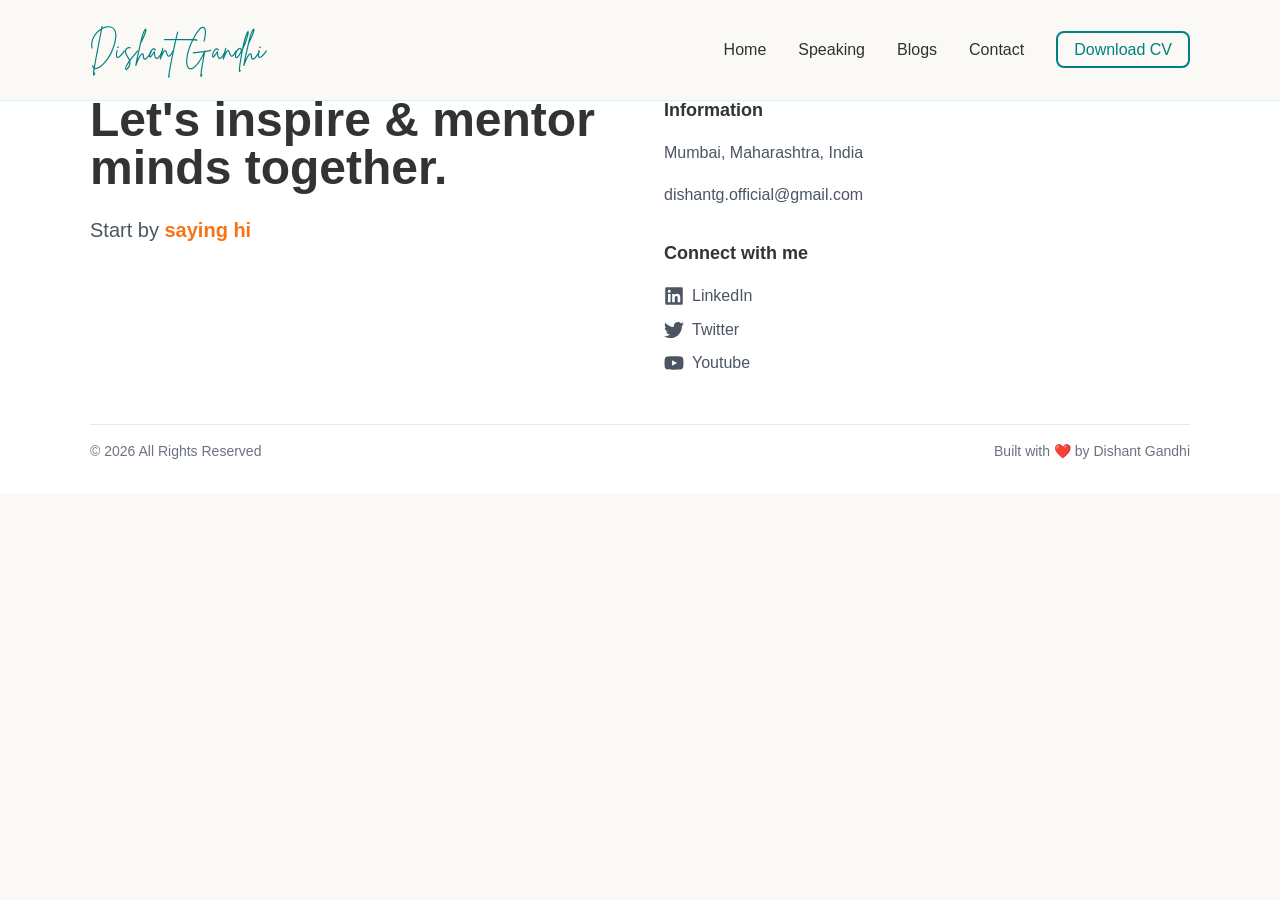
==== index.html @ 1ad71c8d "Updates" ====
<!doctype html><html lang="en"><head><meta charset="utf-8"/><title>Dishant Gandhi</title><link href="https://fonts.googleapis.com/css2?family=Poppins:wght@400;600;700&display=swap" rel="stylesheet"><meta name="viewport" content="width=device-width,initial-scale=1"/><script async src="https://www.googletagmanager.com/gtag/js?id=G-0DXK8G75LP"></script><script>function gtag(){dataLayer.push(arguments)}window.dataLayer=window.dataLayer||[],gtag("js",new Date),gtag("config","G-0DXK8G75LP")</script><script defer="defer" src="/static/js/main.13f46472.js"></script><link href="/static/css/main.322f3505.css" rel="stylesheet"></head><body class="bg-cream text-textDark font-body"><div id="root"></div></body></html>
---- static/css/main.322f3505.css ----
@import url(https://fonts.googleapis.com/css2?family=Poppins:wght@400;600;700&display=swap);@font-face{font-family:swiper-icons;font-style:normal;font-weight:400;src:url("data:application/font-woff;charset=utf-8;base64, [base64]//wADZ2x5ZgAAAywAAADMAAAD2MHtryVoZWFkAAABbAAAADAAAAA2E2+eoWhoZWEAAAGcAAAAHwAAACQC9gDzaG10eAAAAigAAAAZAAAArgJkABFsb2NhAAAC0AAAAFoAAABaFQAUGG1heHAAAAG8AAAAHwAAACAAcABAbmFtZQAAA/gAAAE5AAACXvFdBwlwb3N0AAAFNAAAAGIAAACE5s74hXjaY2BkYGAAYpf5Hu/j+W2+MnAzMYDAzaX6QjD6/4//Bxj5GA8AuRwMYGkAPywL13jaY2BkYGA88P8Agx4j+/8fQDYfA1AEBWgDAIB2BOoAeNpjYGRgYNBh4GdgYgABEMnIABJzYNADCQAACWgAsQB42mNgYfzCOIGBlYGB0YcxjYGBwR1Kf2WQZGhhYGBiYGVmgAFGBiQQkOaawtDAoMBQxXjg/wEGPcYDDA4wNUA2CCgwsAAAO4EL6gAAeNpj2M0gyAACqxgGNWBkZ2D4/wMA+xkDdgAAAHjaY2BgYGaAYBkGRgYQiAHyGMF8FgYHIM3DwMHABGQrMOgyWDLEM1T9/w8UBfEMgLzE////P/5//f/V/xv+r4eaAAeMbAxwIUYmIMHEgKYAYjUcsDAwsLKxc3BycfPw8jEQA/[base64]/uznmfPFBNODM2K7MTQ45YEAZqGP81AmGGcF3iPqOop0r1SPTaTbVkfUe4HXj97wYE+yNwWYxwWu4v1ugWHgo3S1XdZEVqWM7ET0cfnLGxWfkgR42o2PvWrDMBSFj/IHLaF0zKjRgdiVMwScNRAoWUoH78Y2icB/yIY09An6AH2Bdu/UB+yxopYshQiEvnvu0dURgDt8QeC8PDw7Fpji3fEA4z/PEJ6YOB5hKh4dj3EvXhxPqH/SKUY3rJ7srZ4FZnh1PMAtPhwP6fl2PMJMPDgeQ4rY8YT6Gzao0eAEA409DuggmTnFnOcSCiEiLMgxCiTI6Cq5DZUd3Qmp10vO0LaLTd2cjN4fOumlc7lUYbSQcZFkutRG7g6JKZKy0RmdLY680CDnEJ+UMkpFFe1RN7nxdVpXrC4aTtnaurOnYercZg2YVmLN/d/gczfEimrE/fs/bOuq29Zmn8tloORaXgZgGa78yO9/cnXm2BpaGvq25Dv9S4E9+5SIc9PqupJKhYFSSl47+Qcr1mYNAAAAeNptw0cKwkAAAMDZJA8Q7OUJvkLsPfZ6zFVERPy8qHh2YER+3i/BP83vIBLLySsoKimrqKqpa2hp6+jq6RsYGhmbmJqZSy0sraxtbO3sHRydnEMU4uR6yx7JJXveP7WrDycAAAAAAAH//wACeNpjYGRgYOABYhkgZgJCZgZNBkYGLQZtIJsFLMYAAAw3ALgAeNolizEKgDAQBCchRbC2sFER0YD6qVQiBCv/H9ezGI6Z5XBAw8CBK/m5iQQVauVbXLnOrMZv2oLdKFa8Pjuru2hJzGabmOSLzNMzvutpB3N42mNgZGBg4GKQYzBhYMxJLMlj4GBgAYow/P/PAJJhLM6sSoWKfWCAAwDAjgbRAAB42mNgYGBkAIIbCZo5IPrmUn0hGA0AO8EFTQAA")}:root{--swiper-theme-color:#007aff}:host{display:block;margin-left:auto;margin-right:auto;position:relative;z-index:1}.swiper{display:block;list-style:none;margin-left:auto;margin-right:auto;overflow:hidden;padding:0;position:relative;z-index:1}.swiper-vertical>.swiper-wrapper{flex-direction:column}.swiper-wrapper{box-sizing:initial;display:flex;height:100%;position:relative;transition-property:transform;transition-timing-function:ease;transition-timing-function:var(--swiper-wrapper-transition-timing-function,initial);width:100%;z-index:1}.swiper-android .swiper-slide,.swiper-ios .swiper-slide,.swiper-wrapper{transform:translateZ(0)}.swiper-horizontal{touch-action:pan-y}.swiper-vertical{touch-action:pan-x}.swiper-slide{display:block;flex-shrink:0;height:100%;position:relative;transition-property:transform;width:100%}.swiper-slide-invisible-blank{visibility:hidden}.swiper-autoheight,.swiper-autoheight .swiper-slide{height:auto}.swiper-autoheight .swiper-wrapper{align-items:flex-start;transition-property:transform,height}.swiper-backface-hidden .swiper-slide{-webkit-backface-visibility:hidden;backface-visibility:hidden;transform:translateZ(0)}.swiper-3d.swiper-css-mode .swiper-wrapper{perspective:1200px}.swiper-3d .swiper-wrapper{transform-style:preserve-3d}.swiper-3d{perspective:1200px}.swiper-3d .swiper-cube-shadow,.swiper-3d .swiper-slide{transform-style:preserve-3d}.swiper-css-mode>.swiper-wrapper{-ms-overflow-style:none;overflow:auto;scrollbar-width:none}.swiper-css-mode>.swiper-wrapper::-webkit-scrollbar{display:none}.swiper-css-mode>.swiper-wrapper>.swiper-slide{scroll-snap-align:start start}.swiper-css-mode.swiper-horizontal>.swiper-wrapper{scroll-snap-type:x mandatory}.swiper-css-mode.swiper-vertical>.swiper-wrapper{scroll-snap-type:y mandatory}.swiper-css-mode.swiper-free-mode>.swiper-wrapper{scroll-snap-type:none}.swiper-css-mode.swiper-free-mode>.swiper-wrapper>.swiper-slide{scroll-snap-align:none}.swiper-css-mode.swiper-centered>.swiper-wrapper:before{content:"";flex-shrink:0;order:9999}.swiper-css-mode.swiper-centered>.swiper-wrapper>.swiper-slide{scroll-snap-align:center center;scroll-snap-stop:always}.swiper-css-mode.swiper-centered.swiper-horizontal>.swiper-wrapper>.swiper-slide:first-child{-webkit-margin-start:var(--swiper-centered-offset-before);margin-inline-start:var(--swiper-centered-offset-before)}.swiper-css-mode.swiper-centered.swiper-horizontal>.swiper-wrapper:before{height:100%;min-height:1px;width:var(--swiper-centered-offset-after)}.swiper-css-mode.swiper-centered.swiper-vertical>.swiper-wrapper>.swiper-slide:first-child{-webkit-margin-before:var(--swiper-centered-offset-before);margin-block-start:var(--swiper-centered-offset-before)}.swiper-css-mode.swiper-centered.swiper-vertical>.swiper-wrapper:before{height:var(--swiper-centered-offset-after);min-width:1px;width:100%}.swiper-3d .swiper-slide-shadow,.swiper-3d .swiper-slide-shadow-bottom,.swiper-3d .swiper-slide-shadow-left,.swiper-3d .swiper-slide-shadow-right,.swiper-3d .swiper-slide-shadow-top{height:100%;left:0;pointer-events:none;position:absolute;top:0;width:100%;z-index:10}.swiper-3d .swiper-slide-shadow{background:#00000026}.swiper-3d .swiper-slide-shadow-left{background-image:linear-gradient(270deg,#00000080,#0000)}.swiper-3d .swiper-slide-shadow-right{background-image:linear-gradient(90deg,#00000080,#0000)}.swiper-3d .swiper-slide-shadow-top{background-image:linear-gradient(0deg,#00000080,#0000)}.swiper-3d .swiper-slide-shadow-bottom{background-image:linear-gradient(180deg,#00000080,#0000)}.swiper-lazy-preloader{border:4px solid #007aff;border:4px solid var(--swiper-preloader-color,var(--swiper-theme-color));border-radius:50%;border-top:4px solid #0000;box-sizing:border-box;height:42px;left:50%;margin-left:-21px;margin-top:-21px;position:absolute;top:50%;transform-origin:50%;width:42px;z-index:10}.swiper-watch-progress .swiper-slide-visible .swiper-lazy-preloader,.swiper:not(.swiper-watch-progress) .swiper-lazy-preloader{animation:swiper-preloader-spin 1s linear infinite}.swiper-lazy-preloader-white{--swiper-preloader-color:#fff}.swiper-lazy-preloader-black{--swiper-preloader-color:#000}@keyframes swiper-preloader-spin{0%{transform:rotate(0deg)}to{transform:rotate(1turn)}}:root{--swiper-navigation-size:44px}.swiper-button-next,.swiper-button-prev{align-items:center;color:var(--swiper-theme-color);color:var(--swiper-navigation-color,var(--swiper-theme-color));cursor:pointer;display:flex;height:44px;height:var(--swiper-navigation-size);justify-content:center;margin-top:-22px;margin-top:calc(0px - var(--swiper-navigation-size)/2);position:absolute;top:50%;top:var(--swiper-navigation-top-offset,50%);width:27px;width:calc(var(--swiper-navigation-size)/44*27);z-index:10}.swiper-button-next.swiper-button-disabled,.swiper-button-prev.swiper-button-disabled{cursor:auto;opacity:.35;pointer-events:none}.swiper-button-next.swiper-button-hidden,.swiper-button-prev.swiper-button-hidden{cursor:auto;opacity:0;pointer-events:none}.swiper-navigation-disabled .swiper-button-next,.swiper-navigation-disabled .swiper-button-prev{display:none!important}.swiper-button-next svg,.swiper-button-prev svg{height:100%;object-fit:contain;transform-origin:center;width:100%}.swiper-rtl .swiper-button-next svg,.swiper-rtl .swiper-button-prev svg{transform:rotate(180deg)}.swiper-button-prev,.swiper-rtl .swiper-button-next{left:10px;left:var(--swiper-navigation-sides-offset,10px);right:auto}.swiper-button-lock{display:none}.swiper-button-next:after,.swiper-button-prev:after{font-family:swiper-icons;font-size:44px;font-size:var(--swiper-navigation-size);font-variant:normal;letter-spacing:0;line-height:1;text-transform:none!important}.swiper-button-prev:after,.swiper-rtl .swiper-button-next:after{content:"prev"}.swiper-button-next,.swiper-rtl .swiper-button-prev{left:auto;right:10px;right:var(--swiper-navigation-sides-offset,10px)}.swiper-button-next:after,.swiper-rtl .swiper-button-prev:after{content:"next"}.swiper-pagination{position:absolute;text-align:center;transform:translateZ(0);transition:opacity .3s;z-index:10}.swiper-pagination.swiper-pagination-hidden{opacity:0}.swiper-pagination-disabled>.swiper-pagination,.swiper-pagination.swiper-pagination-disabled{display:none!important}.swiper-horizontal>.swiper-pagination-bullets,.swiper-pagination-bullets.swiper-pagination-horizontal,.swiper-pagination-custom,.swiper-pagination-fraction{bottom:8px;bottom:var(--swiper-pagination-bottom,8px);left:0;top:auto;top:var(--swiper-pagination-top,auto);width:100%}.swiper-pagination-bullets-dynamic{font-size:0;overflow:hidden}.swiper-pagination-bullets-dynamic .swiper-pagination-bullet{position:relative;transform:scale(.33)}.swiper-pagination-bullets-dynamic .swiper-pagination-bullet-active,.swiper-pagination-bullets-dynamic .swiper-pagination-bullet-active-main{transform:scale(1)}.swiper-pagination-bullets-dynamic .swiper-pagination-bullet-active-prev{transform:scale(.66)}.swiper-pagination-bullets-dynamic .swiper-pagination-bullet-active-prev-prev{transform:scale(.33)}.swiper-pagination-bullets-dynamic .swiper-pagination-bullet-active-next{transform:scale(.66)}.swiper-pagination-bullets-dynamic .swiper-pagination-bullet-active-next-next{transform:scale(.33)}.swiper-pagination-bullet{background:#000;background:var(--swiper-pagination-bullet-inactive-color,#000);border-radius:50%;border-radius:var(--swiper-pagination-bullet-border-radius,50%);display:inline-block;height:8px;height:var(--swiper-pagination-bullet-height,var(--swiper-pagination-bullet-size,8px));opacity:.2;opacity:var(--swiper-pagination-bullet-inactive-opacity,.2);width:8px;width:var(--swiper-pagination-bullet-width,var(--swiper-pagination-bullet-size,8px))}button.swiper-pagination-bullet{-webkit-appearance:none;appearance:none;border:none;box-shadow:none;margin:0;padding:0}.swiper-pagination-clickable .swiper-pagination-bullet{cursor:pointer}.swiper-pagination-bullet:only-child{display:none!important}.swiper-pagination-bullet-active{background:var(--swiper-theme-color);background:var(--swiper-pagination-color,var(--swiper-theme-color));opacity:1;opacity:var(--swiper-pagination-bullet-opacity,1)}.swiper-pagination-vertical.swiper-pagination-bullets,.swiper-vertical>.swiper-pagination-bullets{left:auto;left:var(--swiper-pagination-left,auto);right:8px;right:var(--swiper-pagination-right,8px);top:50%;transform:translate3d(0,-50%,0)}.swiper-pagination-vertical.swiper-pagination-bullets .swiper-pagination-bullet,.swiper-vertical>.swiper-pagination-bullets .swiper-pagination-bullet{display:block;margin:6px 0;margin:var(--swiper-pagination-bullet-vertical-gap,6px) 0}.swiper-pagination-vertical.swiper-pagination-bullets.swiper-pagination-bullets-dynamic,.swiper-vertical>.swiper-pagination-bullets.swiper-pagination-bullets-dynamic{top:50%;transform:translateY(-50%);width:8px}.swiper-pagination-vertical.swiper-pagination-bullets.swiper-pagination-bullets-dynamic .swiper-pagination-bullet,.swiper-vertical>.swiper-pagination-bullets.swiper-pagination-bullets-dynamic .swiper-pagination-bullet{display:inline-block;transition:transform .2s,top .2s}.swiper-horizontal>.swiper-pagination-bullets .swiper-pagination-bullet,.swiper-pagination-horizontal.swiper-pagination-bullets .swiper-pagination-bullet{margin:0 4px;margin:0 var(--swiper-pagination-bullet-horizontal-gap,4px)}.swiper-horizontal>.swiper-pagination-bullets.swiper-pagination-bullets-dynamic,.swiper-pagination-horizontal.swiper-pagination-bullets.swiper-pagination-bullets-dynamic{left:50%;transform:translateX(-50%);white-space:nowrap}.swiper-horizontal>.swiper-pagination-bullets.swiper-pagination-bullets-dynamic .swiper-pagination-bullet,.swiper-pagination-horizontal.swiper-pagination-bullets.swiper-pagination-bullets-dynamic .swiper-pagination-bullet{transition:transform .2s,left .2s}.swiper-horizontal.swiper-rtl>.swiper-pagination-bullets-dynamic .swiper-pagination-bullet{transition:transform .2s,right .2s}.swiper-pagination-fraction{color:inherit;color:var(--swiper-pagination-fraction-color,inherit)}.swiper-pagination-progressbar{background:#00000040;background:var(--swiper-pagination-progressbar-bg-color,#00000040);position:absolute}.swiper-pagination-progressbar .swiper-pagination-progressbar-fill{background:var(--swiper-theme-color);background:var(--swiper-pagination-color,var(--swiper-theme-color));height:100%;left:0;position:absolute;top:0;transform:scale(0);transform-origin:left top;width:100%}.swiper-rtl .swiper-pagination-progressbar .swiper-pagination-progressbar-fill{transform-origin:right top}.swiper-horizontal>.swiper-pagination-progressbar,.swiper-pagination-progressbar.swiper-pagination-horizontal,.swiper-pagination-progressbar.swiper-pagination-vertical.swiper-pagination-progressbar-opposite,.swiper-vertical>.swiper-pagination-progressbar.swiper-pagination-progressbar-opposite{height:4px;height:var(--swiper-pagination-progressbar-size,4px);left:0;top:0;width:100%}.swiper-horizontal>.swiper-pagination-progressbar.swiper-pagination-progressbar-opposite,.swiper-pagination-progressbar.swiper-pagination-horizontal.swiper-pagination-progressbar-opposite,.swiper-pagination-progressbar.swiper-pagination-vertical,.swiper-vertical>.swiper-pagination-progressbar{height:100%;left:0;top:0;width:4px;width:var(--swiper-pagination-progressbar-size,4px)}.swiper-pagination-lock{display:none}.swiper-scrollbar{background:#0000001a;background:var(--swiper-scrollbar-bg-color,#0000001a);border-radius:10px;border-radius:var(--swiper-scrollbar-border-radius,10px);position:relative;touch-action:none}.swiper-scrollbar-disabled>.swiper-scrollbar,.swiper-scrollbar.swiper-scrollbar-disabled{display:none!important}.swiper-horizontal>.swiper-scrollbar,.swiper-scrollbar.swiper-scrollbar-horizontal{bottom:4px;bottom:var(--swiper-scrollbar-bottom,4px);height:4px;height:var(--swiper-scrollbar-size,4px);left:1%;left:var(--swiper-scrollbar-sides-offset,1%);position:absolute;top:auto;top:var(--swiper-scrollbar-top,auto);width:98%;width:calc(100% - var(--swiper-scrollbar-sides-offset, 1%)*2);z-index:50}.swiper-scrollbar.swiper-scrollbar-vertical,.swiper-vertical>.swiper-scrollbar{height:98%;height:calc(100% - var(--swiper-scrollbar-sides-offset, 1%)*2);left:auto;left:var(--swiper-scrollbar-left,auto);position:absolute;right:4px;right:var(--swiper-scrollbar-right,4px);top:1%;top:var(--swiper-scrollbar-sides-offset,1%);width:4px;width:var(--swiper-scrollbar-size,4px);z-index:50}.swiper-scrollbar-drag{background:#00000080;background:var(--swiper-scrollbar-drag-bg-color,#00000080);border-radius:10px;border-radius:var(--swiper-scrollbar-border-radius,10px);height:100%;left:0;position:relative;top:0;width:100%}.swiper-scrollbar-cursor-drag{cursor:move}.swiper-scrollbar-lock{display:none}*,:after,:before{--tw-border-spacing-x:0;--tw-border-spacing-y:0;--tw-translate-x:0;--tw-translate-y:0;--tw-rotate:0;--tw-skew-x:0;--tw-skew-y:0;--tw-scale-x:1;--tw-scale-y:1;--tw-pan-x: ;--tw-pan-y: ;--tw-pinch-zoom: ;--tw-scroll-snap-strictness:proximity;--tw-gradient-from-position: ;--tw-gradient-via-position: ;--tw-gradient-to-position: ;--tw-ordinal: ;--tw-slashed-zero: ;--tw-numeric-figure: ;--tw-numeric-spacing: ;--tw-numeric-fraction: ;--tw-ring-inset: ;--tw-ring-offset-width:0px;--tw-ring-offset-color:#fff;--tw-ring-color:#3b82f680;--tw-ring-offset-shadow:0 0 #0000;--tw-ring-shadow:0 0 #0000;--tw-shadow:0 0 #0000;--tw-shadow-colored:0 0 #0000;--tw-blur: ;--tw-brightness: ;--tw-contrast: ;--tw-grayscale: ;--tw-hue-rotate: ;--tw-invert: ;--tw-saturate: ;--tw-sepia: ;--tw-drop-shadow: ;--tw-backdrop-blur: ;--tw-backdrop-brightness: ;--tw-backdrop-contrast: ;--tw-backdrop-grayscale: ;--tw-backdrop-hue-rotate: ;--tw-backdrop-invert: ;--tw-backdrop-opacity: ;--tw-backdrop-saturate: ;--tw-backdrop-sepia: ;--tw-contain-size: ;--tw-contain-layout: ;--tw-contain-paint: ;--tw-contain-style: }::backdrop{--tw-border-spacing-x:0;--tw-border-spacing-y:0;--tw-translate-x:0;--tw-translate-y:0;--tw-rotate:0;--tw-skew-x:0;--tw-skew-y:0;--tw-scale-x:1;--tw-scale-y:1;--tw-pan-x: ;--tw-pan-y: ;--tw-pinch-zoom: ;--tw-scroll-snap-strictness:proximity;--tw-gradient-from-position: ;--tw-gradient-via-position: ;--tw-gradient-to-position: ;--tw-ordinal: ;--tw-slashed-zero: ;--tw-numeric-figure: ;--tw-numeric-spacing: ;--tw-numeric-fraction: ;--tw-ring-inset: ;--tw-ring-offset-width:0px;--tw-ring-offset-color:#fff;--tw-ring-color:#3b82f680;--tw-ring-offset-shadow:0 0 #0000;--tw-ring-shadow:0 0 #0000;--tw-shadow:0 0 #0000;--tw-shadow-colored:0 0 #0000;--tw-blur: ;--tw-brightness: ;--tw-contrast: ;--tw-grayscale: ;--tw-hue-rotate: ;--tw-invert: ;--tw-saturate: ;--tw-sepia: ;--tw-drop-shadow: ;--tw-backdrop-blur: ;--tw-backdrop-brightness: ;--tw-backdrop-contrast: ;--tw-backdrop-grayscale: ;--tw-backdrop-hue-rotate: ;--tw-backdrop-invert: ;--tw-backdrop-opacity: ;--tw-backdrop-saturate: ;--tw-backdrop-sepia: ;--tw-contain-size: ;--tw-contain-layout: ;--tw-contain-paint: ;--tw-contain-style: }/*
! tailwindcss v3.4.17 | MIT License | https://tailwindcss.com
*/*,:after,:before{border:0 solid #e5e7eb;box-sizing:border-box}:after,:before{--tw-content:""}:host,html{-webkit-text-size-adjust:100%;font-feature-settings:normal;-webkit-tap-highlight-color:transparent;font-family:ui-sans-serif,system-ui,sans-serif,Apple Color Emoji,Segoe UI Emoji,Segoe UI Symbol,Noto Color Emoji;font-variation-settings:normal;line-height:1.5;tab-size:4}body{line-height:inherit;margin:0}hr{border-top-width:1px;color:inherit;height:0}abbr:where([title]){-webkit-text-decoration:underline dotted;text-decoration:underline dotted}h1,h2,h3,h4,h5,h6{font-size:inherit;font-weight:inherit}a{color:inherit;text-decoration:inherit}b,strong{font-weight:bolder}code,kbd,pre,samp{font-feature-settings:normal;font-family:ui-monospace,SFMono-Regular,Menlo,Monaco,Consolas,Liberation Mono,Courier New,monospace;font-size:1em;font-variation-settings:normal}small{font-size:80%}sub,sup{font-size:75%;line-height:0;position:relative;vertical-align:initial}sub{bottom:-.25em}sup{top:-.5em}table{border-collapse:collapse;border-color:inherit;text-indent:0}button,input,optgroup,select,textarea{font-feature-settings:inherit;color:inherit;font-family:inherit;font-size:100%;font-variation-settings:inherit;font-weight:inherit;letter-spacing:inherit;line-height:inherit;margin:0;padding:0}button,select{text-transform:none}button,input:where([type=button]),input:where([type=reset]),input:where([type=submit]){-webkit-appearance:button;background-color:initial;background-image:none}:-moz-focusring{outline:auto}:-moz-ui-invalid{box-shadow:none}progress{vertical-align:initial}::-webkit-inner-spin-button,::-webkit-outer-spin-button{height:auto}[type=search]{-webkit-appearance:textfield;outline-offset:-2px}::-webkit-search-decoration{-webkit-appearance:none}::-webkit-file-upload-button{-webkit-appearance:button;font:inherit}summary{display:list-item}blockquote,dd,dl,figure,h1,h2,h3,h4,h5,h6,hr,p,pre{margin:0}fieldset{margin:0}fieldset,legend{padding:0}menu,ol,ul{list-style:none;margin:0;padding:0}dialog{padding:0}textarea{resize:vertical}input::placeholder,textarea::placeholder{color:#9ca3af;opacity:1}[role=button],button{cursor:pointer}:disabled{cursor:default}audio,canvas,embed,iframe,img,object,svg,video{display:block;vertical-align:middle}img,video{height:auto;max-width:100%}[hidden]:where(:not([hidden=until-found])){display:none}.container{width:100%}@media (min-width:640px){.container{max-width:640px}}@media (min-width:768px){.container{max-width:768px}}@media (min-width:1024px){.container{max-width:1024px}}@media (min-width:1280px){.container{max-width:1280px}}@media (min-width:1536px){.container{max-width:1536px}}.fixed{position:fixed}.absolute{position:absolute}.relative{position:relative}.inset-0{inset:0}.left-0{left:0}.left-1\/2{left:50%}.left-4{left:1rem}.right-0{right:0}.right-2{right:.5rem}.top-0{top:0}.top-2{top:.5rem}.top-8{top:2rem}.z-10{z-index:10}.z-50{z-index:50}.mx-1{margin-left:.25rem;margin-right:.25rem}.mx-auto{margin-left:auto;margin-right:auto}.my-4{margin-bottom:1rem;margin-top:1rem}.my-8{margin-bottom:2rem;margin-top:2rem}.mb-1{margin-bottom:.25rem}.mb-10{margin-bottom:2.5rem}.mb-12{margin-bottom:3rem}.mb-16{margin-bottom:4rem}.mb-2{margin-bottom:.5rem}.mb-3{margin-bottom:.75rem}.mb-4{margin-bottom:1rem}.mb-6{margin-bottom:1.5rem}.mb-8{margin-bottom:2rem}.ml-2{margin-left:.5rem}.mt-1{margin-top:.25rem}.mt-12{margin-top:3rem}.mt-16{margin-top:4rem}.mt-2{margin-top:.5rem}.mt-3{margin-top:.75rem}.mt-4{margin-top:1rem}.mt-5{margin-top:1.25rem}.mt-6{margin-top:1.5rem}.mt-8{margin-top:2rem}.line-clamp-2{-webkit-line-clamp:2}.line-clamp-2,.line-clamp-3{-webkit-box-orient:vertical;display:-webkit-box;overflow:hidden}.line-clamp-3{-webkit-line-clamp:3}.block{display:block}.inline-block{display:inline-block}.\!inline{display:inline!important}.inline{display:inline}.flex{display:flex}.inline-flex{display:inline-flex}.grid{display:grid}.inline-grid{display:inline-grid}.hidden{display:none}.h-0{height:0}.h-0\.5{height:.125rem}.h-10{height:2.5rem}.h-12{height:3rem}.h-16{height:4rem}.h-20{height:5rem}.h-3{height:.75rem}.h-32{height:8rem}.h-4{height:1rem}.h-40{height:10rem}.h-48{height:12rem}.h-5{height:1.25rem}.h-6{height:1.5rem}.h-\[400px\]{height:400px}.h-auto{height:auto}.h-full{height:100%}.min-h-screen{min-height:100vh}.w-0\.5{width:.125rem}.w-10{width:2.5rem}.w-12{width:3rem}.w-16{width:4rem}.w-3{width:.75rem}.w-32{width:8rem}.w-4{width:1rem}.w-5{width:1.25rem}.w-6{width:1.5rem}.w-72{width:18rem}.w-full{width:100%}.min-w-max{min-width:-webkit-max-content;min-width:max-content}.max-w-2xl{max-width:42rem}.max-w-3xl{max-width:48rem}.max-w-4xl{max-width:56rem}.max-w-6xl{max-width:72rem}.max-w-7xl{max-width:80rem}.max-w-full{max-width:100%}.max-w-xs{max-width:20rem}.flex-1{flex:1 1}.flex-shrink-0{flex-shrink:0}.grow{flex-grow:1}.-translate-x-1\/2{--tw-translate-x:-50%}.-translate-x-1\/2,.-translate-y-1\/2{transform:translate(var(--tw-translate-x),var(--tw-translate-y)) rotate(var(--tw-rotate)) skewX(var(--tw-skew-x)) skewY(var(--tw-skew-y)) scaleX(var(--tw-scale-x)) scaleY(var(--tw-scale-y))}.-translate-y-1\/2{--tw-translate-y:-50%}.translate-y-20{--tw-translate-y:5rem}.scale-y-0,.translate-y-20{transform:translate(var(--tw-translate-x),var(--tw-translate-y)) rotate(var(--tw-rotate)) skewX(var(--tw-skew-x)) skewY(var(--tw-skew-y)) scaleX(var(--tw-scale-x)) scaleY(var(--tw-scale-y))}.scale-y-0{--tw-scale-y:0}.scale-y-100{--tw-scale-y:1}.scale-y-100,.transform{transform:translate(var(--tw-translate-x),var(--tw-translate-y)) rotate(var(--tw-rotate)) skewX(var(--tw-skew-x)) skewY(var(--tw-skew-y)) scaleX(var(--tw-scale-x)) scaleY(var(--tw-scale-y))}@keyframes spin{to{transform:rotate(1turn)}}.animate-spin{animation:spin 1s linear infinite}.cursor-grab{cursor:grab}.cursor-pointer{cursor:pointer}.resize-none{resize:none}.resize{resize:both}.list-decimal{list-style-type:decimal}.list-disc{list-style-type:disc}.list-none{list-style-type:none}.grid-cols-1{grid-template-columns:repeat(1,minmax(0,1fr))}.flex-col{flex-direction:column}.flex-wrap{flex-wrap:wrap}.place-items-center{place-items:center}.items-start{align-items:flex-start}.items-center{align-items:center}.justify-center{justify-content:center}.justify-between{justify-content:space-between}.gap-1{gap:.25rem}.gap-12{gap:3rem}.gap-2{gap:.5rem}.gap-3{gap:.75rem}.gap-4{gap:1rem}.gap-6{gap:1.5rem}.gap-8{gap:2rem}.space-x-2>:not([hidden])~:not([hidden]){--tw-space-x-reverse:0;margin-left:calc(.5rem*(1 - var(--tw-space-x-reverse)));margin-right:calc(.5rem*var(--tw-space-x-reverse))}.space-x-24>:not([hidden])~:not([hidden]){--tw-space-x-reverse:0;margin-left:calc(6rem*(1 - var(--tw-space-x-reverse)));margin-right:calc(6rem*var(--tw-space-x-reverse))}.space-x-4>:not([hidden])~:not([hidden]){--tw-space-x-reverse:0;margin-left:calc(1rem*(1 - var(--tw-space-x-reverse)));margin-right:calc(1rem*var(--tw-space-x-reverse))}.space-x-6>:not([hidden])~:not([hidden]){--tw-space-x-reverse:0;margin-left:calc(1.5rem*(1 - var(--tw-space-x-reverse)));margin-right:calc(1.5rem*var(--tw-space-x-reverse))}.space-y-2>:not([hidden])~:not([hidden]){--tw-space-y-reverse:0;margin-bottom:calc(.5rem*var(--tw-space-y-reverse));margin-top:calc(.5rem*(1 - var(--tw-space-y-reverse)))}.space-y-3>:not([hidden])~:not([hidden]){--tw-space-y-reverse:0;margin-bottom:calc(.75rem*var(--tw-space-y-reverse));margin-top:calc(.75rem*(1 - var(--tw-space-y-reverse)))}.space-y-4>:not([hidden])~:not([hidden]){--tw-space-y-reverse:0;margin-bottom:calc(1rem*var(--tw-space-y-reverse));margin-top:calc(1rem*(1 - var(--tw-space-y-reverse)))}.space-y-6>:not([hidden])~:not([hidden]){--tw-space-y-reverse:0;margin-bottom:calc(1.5rem*var(--tw-space-y-reverse));margin-top:calc(1.5rem*(1 - var(--tw-space-y-reverse)))}.space-y-8>:not([hidden])~:not([hidden]){--tw-space-y-reverse:0;margin-bottom:calc(2rem*var(--tw-space-y-reverse));margin-top:calc(2rem*(1 - var(--tw-space-y-reverse)))}.overflow-hidden{overflow:hidden}.overflow-x-auto{overflow-x:auto}.rounded{border-radius:.25rem}.rounded-2xl{border-radius:1rem}.rounded-full{border-radius:9999px}.rounded-lg{border-radius:.5rem}.rounded-md{border-radius:.375rem}.rounded-xl{border-radius:.75rem}.border{border-width:1px}.border-2{border-width:2px}.border-b{border-bottom-width:1px}.border-l-4{border-left-width:4px}.border-t{border-top-width:1px}.border-gray-200{--tw-border-opacity:1;border-color:#e5e7eb;border-color:rgb(229 231 235/var(--tw-border-opacity,1))}.border-gray-300{--tw-border-opacity:1;border-color:#d1d5db;border-color:rgb(209 213 219/var(--tw-border-opacity,1))}.border-red-200{--tw-border-opacity:1;border-color:#fecaca;border-color:rgb(254 202 202/var(--tw-border-opacity,1))}.border-teal-100{--tw-border-opacity:1;border-color:#ccfbf1;border-color:rgb(204 251 241/var(--tw-border-opacity,1))}.border-teal-200{--tw-border-opacity:1;border-color:#99f6e4;border-color:rgb(153 246 228/var(--tw-border-opacity,1))}.border-teal-600{--tw-border-opacity:1;border-color:teal;border-color:rgb(0 128 128/var(--tw-border-opacity,1))}.bg-amber-100{--tw-bg-opacity:1;background-color:#fef3c7;background-color:rgb(254 243 199/var(--tw-bg-opacity,1))}.bg-black\/60{background-color:#0009}.bg-blue-400{--tw-bg-opacity:1;background-color:#60a5fa;background-color:rgb(96 165 250/var(--tw-bg-opacity,1))}.bg-cream{--tw-bg-opacity:1;background-color:#faf9f6;background-color:rgb(250 249 246/var(--tw-bg-opacity,1))}.bg-cream\/90{background-color:#faf9f6e6}.bg-gray-100{--tw-bg-opacity:1;background-color:#f3f4f6;background-color:rgb(243 244 246/var(--tw-bg-opacity,1))}.bg-gray-200{--tw-bg-opacity:1;background-color:#e5e7eb;background-color:rgb(229 231 235/var(--tw-bg-opacity,1))}.bg-gray-50{--tw-bg-opacity:1;background-color:#f9fafb;background-color:rgb(249 250 251/var(--tw-bg-opacity,1))}.bg-gray-900{--tw-bg-opacity:1;background-color:#111827;background-color:rgb(17 24 39/var(--tw-bg-opacity,1))}.bg-green-100{--tw-bg-opacity:1;background-color:#dcfce7;background-color:rgb(220 252 231/var(--tw-bg-opacity,1))}.bg-green-400{--tw-bg-opacity:1;background-color:#4ade80;background-color:rgb(74 222 128/var(--tw-bg-opacity,1))}.bg-indigo-400{--tw-bg-opacity:1;background-color:#818cf8;background-color:rgb(129 140 248/var(--tw-bg-opacity,1))}.bg-orange-100{--tw-bg-opacity:1;background-color:#ffedd5;background-color:rgb(255 237 213/var(--tw-bg-opacity,1))}.bg-orange-400{--tw-bg-opacity:1;background-color:#fb923c;background-color:rgb(251 146 60/var(--tw-bg-opacity,1))}.bg-purple-400{--tw-bg-opacity:1;background-color:#c084fc;background-color:rgb(192 132 252/var(--tw-bg-opacity,1))}.bg-red-400{--tw-bg-opacity:1;background-color:#f87171;background-color:rgb(248 113 113/var(--tw-bg-opacity,1))}.bg-red-50{--tw-bg-opacity:1;background-color:#fef2f2;background-color:rgb(254 242 242/var(--tw-bg-opacity,1))}.bg-sky-100{--tw-bg-opacity:1;background-color:#e0f2fe;background-color:rgb(224 242 254/var(--tw-bg-opacity,1))}.bg-slate-100{--tw-bg-opacity:1;background-color:#f1f5f9;background-color:rgb(241 245 249/var(--tw-bg-opacity,1))}.bg-teal-100{--tw-bg-opacity:1;background-color:#ccfbf1;background-color:rgb(204 251 241/var(--tw-bg-opacity,1))}.bg-teal-50{--tw-bg-opacity:1;background-color:#f0fdfa;background-color:rgb(240 253 250/var(--tw-bg-opacity,1))}.bg-teal-500{--tw-bg-opacity:1;background-color:#14b8a6;background-color:rgb(20 184 166/var(--tw-bg-opacity,1))}.bg-teal-600{--tw-bg-opacity:1;background-color:teal;background-color:rgb(0 128 128/var(--tw-bg-opacity,1))}.bg-white{--tw-bg-opacity:1;background-color:#fff;background-color:rgb(255 255 255/var(--tw-bg-opacity,1))}.bg-yellow-400{--tw-bg-opacity:1;background-color:#facc15;background-color:rgb(250 204 21/var(--tw-bg-opacity,1))}.bg-yellow-500{--tw-bg-opacity:1;background-color:#eab308;background-color:rgb(234 179 8/var(--tw-bg-opacity,1))}.bg-gradient-to-br{background-image:linear-gradient(to bottom right,var(--tw-gradient-stops))}.from-gray-100{--tw-gradient-from:#f3f4f6 var(--tw-gradient-from-position);--tw-gradient-to:#f3f4f600 var(--tw-gradient-to-position);--tw-gradient-stops:var(--tw-gradient-from),var(--tw-gradient-to)}.from-teal-100{--tw-gradient-from:#ccfbf1 var(--tw-gradient-from-position);--tw-gradient-to:#ccfbf100 var(--tw-gradient-to-position);--tw-gradient-stops:var(--tw-gradient-from),var(--tw-gradient-to)}.to-cream{--tw-gradient-to:#faf9f6 var(--tw-gradient-to-position)}.to-gray-200{--tw-gradient-to:#e5e7eb var(--tw-gradient-to-position)}.object-cover{object-fit:cover}.object-center{object-position:center}.p-1{padding:.25rem}.p-3{padding:.75rem}.p-4{padding:1rem}.p-5{padding:1.25rem}.p-6{padding:1.5rem}.p-8{padding:2rem}.px-1{padding-left:.25rem;padding-right:.25rem}.px-12{padding-left:3rem;padding-right:3rem}.px-2{padding-left:.5rem;padding-right:.5rem}.px-3{padding-left:.75rem;padding-right:.75rem}.px-4{padding-left:1rem;padding-right:1rem}.px-5{padding-left:1.25rem;padding-right:1.25rem}.px-6{padding-left:1.5rem;padding-right:1.5rem}.py-0\.5{padding-bottom:.125rem;padding-top:.125rem}.py-1{padding-bottom:.25rem;padding-top:.25rem}.py-1\.5{padding-bottom:.375rem;padding-top:.375rem}.py-10{padding-bottom:2.5rem;padding-top:2.5rem}.py-12{padding-bottom:3rem;padding-top:3rem}.py-16{padding-bottom:4rem;padding-top:4rem}.py-2{padding-bottom:.5rem;padding-top:.5rem}.py-20{padding-bottom:5rem;padding-top:5rem}.py-3{padding-bottom:.75rem;padding-top:.75rem}.py-4{padding-bottom:1rem;padding-top:1rem}.py-8{padding-bottom:2rem;padding-top:2rem}.pb-0{padding-bottom:0}.pb-16{padding-bottom:4rem}.pb-24{padding-bottom:6rem}.pl-12{padding-left:3rem}.pl-4{padding-left:1rem}.pl-5{padding-left:1.25rem}.pl-6{padding-left:1.5rem}.pt-0{padding-top:0}.pt-16{padding-top:4rem}.pt-2{padding-top:.5rem}.pt-20{padding-top:5rem}.pt-4{padding-top:1rem}.text-center{text-align:center}.text-2xl{font-size:1.5rem;line-height:2rem}.text-3xl{font-size:1.875rem;line-height:2.25rem}.text-4xl{font-size:2.25rem;line-height:2.5rem}.text-\[11px\]{font-size:11px}.text-base{font-size:1rem;line-height:1.5rem}.text-lg{font-size:1.125rem;line-height:1.75rem}.text-sm{font-size:.875rem;line-height:1.25rem}.text-xl{font-size:1.25rem;line-height:1.75rem}.text-xs{font-size:.75rem;line-height:1rem}.font-bold{font-weight:700}.font-extrabold{font-weight:800}.font-medium{font-weight:500}.font-normal{font-weight:400}.font-semibold{font-weight:600}.uppercase{text-transform:uppercase}.italic{font-style:italic}.leading-relaxed{line-height:1.625}.leading-tight{line-height:1.25}.tracking-tight{letter-spacing:-.025em}.tracking-wide{letter-spacing:.025em}.text-amber-700{--tw-text-opacity:1;color:#b45309;color:rgb(180 83 9/var(--tw-text-opacity,1))}.text-blue-500{--tw-text-opacity:1;color:#3b82f6;color:rgb(59 130 246/var(--tw-text-opacity,1))}.text-blue-600{--tw-text-opacity:1;color:#2563eb;color:rgb(37 99 235/var(--tw-text-opacity,1))}.text-darkText{--tw-text-opacity:1;color:#313131;color:rgb(49 49 49/var(--tw-text-opacity,1))}.text-gray-300{--tw-text-opacity:1;color:#d1d5db;color:rgb(209 213 219/var(--tw-text-opacity,1))}.text-gray-400{--tw-text-opacity:1;color:#9ca3af;color:rgb(156 163 175/var(--tw-text-opacity,1))}.text-gray-500{--tw-text-opacity:1;color:#6b7280;color:rgb(107 114 128/var(--tw-text-opacity,1))}.text-gray-600{--tw-text-opacity:1;color:#4b5563;color:rgb(75 85 99/var(--tw-text-opacity,1))}.text-gray-700{--tw-text-opacity:1;color:#374151;color:rgb(55 65 81/var(--tw-text-opacity,1))}.text-gray-900{--tw-text-opacity:1;color:#111827;color:rgb(17 24 39/var(--tw-text-opacity,1))}.text-green-700{--tw-text-opacity:1;color:#15803d;color:rgb(21 128 61/var(--tw-text-opacity,1))}.text-lightText{--tw-text-opacity:1;color:#737373;color:rgb(115 115 115/var(--tw-text-opacity,1))}.text-orange-500{--tw-text-opacity:1;color:#f97316;color:rgb(249 115 22/var(--tw-text-opacity,1))}.text-orange-800{--tw-text-opacity:1;color:#9a3412;color:rgb(154 52 18/var(--tw-text-opacity,1))}.text-red-500{--tw-text-opacity:1;color:#ef4444;color:rgb(239 68 68/var(--tw-text-opacity,1))}.text-red-800{--tw-text-opacity:1;color:#991b1b;color:rgb(153 27 27/var(--tw-text-opacity,1))}.text-sky-700{--tw-text-opacity:1;color:#0369a1;color:rgb(3 105 161/var(--tw-text-opacity,1))}.text-slate-700{--tw-text-opacity:1;color:#334155;color:rgb(51 65 85/var(--tw-text-opacity,1))}.text-teal-600{--tw-text-opacity:1;color:teal;color:rgb(0 128 128/var(--tw-text-opacity,1))}.text-teal-700{--tw-text-opacity:1;color:#0f766e;color:rgb(15 118 110/var(--tw-text-opacity,1))}.text-teal-800{--tw-text-opacity:1;color:#115e59;color:rgb(17 94 89/var(--tw-text-opacity,1))}.text-white{--tw-text-opacity:1;color:#fff;color:rgb(255 255 255/var(--tw-text-opacity,1))}.underline{-webkit-text-decoration-line:underline;text-decoration-line:underline}.opacity-0{opacity:0}.opacity-100{opacity:1}.opacity-25{opacity:.25}.opacity-75{opacity:.75}.shadow{--tw-shadow:0 1px 3px 0 #0000001a,0 1px 2px -1px #0000001a;--tw-shadow-colored:0 1px 3px 0 var(--tw-shadow-color),0 1px 2px -1px var(--tw-shadow-color)}.shadow,.shadow-inner{box-shadow:0 0 #0000,0 0 #0000,var(--tw-shadow);box-shadow:var(--tw-ring-offset-shadow,0 0 #0000),var(--tw-ring-shadow,0 0 #0000),var(--tw-shadow)}.shadow-inner{--tw-shadow:inset 0 2px 4px 0 #0000000d;--tw-shadow-colored:inset 0 2px 4px 0 var(--tw-shadow-color)}.shadow-lg{--tw-shadow:0 10px 15px -3px #0000001a,0 4px 6px -4px #0000001a;--tw-shadow-colored:0 10px 15px -3px var(--tw-shadow-color),0 4px 6px -4px var(--tw-shadow-color)}.shadow-lg,.shadow-md{box-shadow:0 0 #0000,0 0 #0000,var(--tw-shadow);box-shadow:var(--tw-ring-offset-shadow,0 0 #0000),var(--tw-ring-shadow,0 0 #0000),var(--tw-shadow)}.shadow-md{--tw-shadow:0 4px 6px -1px #0000001a,0 2px 4px -2px #0000001a;--tw-shadow-colored:0 4px 6px -1px var(--tw-shadow-color),0 2px 4px -2px var(--tw-shadow-color)}.shadow-sm{--tw-shadow:0 1px 2px 0 #0000000d;--tw-shadow-colored:0 1px 2px 0 var(--tw-shadow-color);box-shadow:0 0 #0000,0 0 #0000,var(--tw-shadow);box-shadow:var(--tw-ring-offset-shadow,0 0 #0000),var(--tw-ring-shadow,0 0 #0000),var(--tw-shadow)}.outline-none{outline:2px solid #0000;outline-offset:2px}.ring-1{--tw-ring-offset-shadow:var(--tw-ring-inset) 0 0 0 var(--tw-ring-offset-width) var(--tw-ring-offset-color);--tw-ring-shadow:var(--tw-ring-inset) 0 0 0 calc(1px + var(--tw-ring-offset-width)) var(--tw-ring-color)}.ring-1,.ring-4{box-shadow:var(--tw-ring-offset-shadow),var(--tw-ring-shadow),0 0 #0000;box-shadow:var(--tw-ring-offset-shadow),var(--tw-ring-shadow),var(--tw-shadow,0 0 #0000)}.ring-4{--tw-ring-offset-shadow:var(--tw-ring-inset) 0 0 0 var(--tw-ring-offset-width) var(--tw-ring-offset-color);--tw-ring-shadow:var(--tw-ring-inset) 0 0 0 calc(4px + var(--tw-ring-offset-width)) var(--tw-ring-color)}.ring-gray-200{--tw-ring-opacity:1;--tw-ring-color:rgb(229 231 235/var(--tw-ring-opacity,1))}.ring-white{--tw-ring-opacity:1;--tw-ring-color:rgb(255 255 255/var(--tw-ring-opacity,1))}.filter{filter:var(--tw-blur) var(--tw-brightness) var(--tw-contrast) var(--tw-grayscale) var(--tw-hue-rotate) var(--tw-invert) var(--tw-saturate) var(--tw-sepia) var(--tw-drop-shadow)}.backdrop-blur-sm{--tw-backdrop-blur:blur(4px);-webkit-backdrop-filter:var(--tw-backdrop-blur) var(--tw-backdrop-brightness) var(--tw-backdrop-contrast) var(--tw-backdrop-grayscale) var(--tw-backdrop-hue-rotate) var(--tw-backdrop-invert) var(--tw-backdrop-opacity) var(--tw-backdrop-saturate) var(--tw-backdrop-sepia);backdrop-filter:var(--tw-backdrop-blur) var(--tw-backdrop-brightness) var(--tw-backdrop-contrast) var(--tw-backdrop-grayscale) var(--tw-backdrop-hue-rotate) var(--tw-backdrop-invert) var(--tw-backdrop-opacity) var(--tw-backdrop-saturate) var(--tw-backdrop-sepia)}.transition{transition-duration:.15s;transition-property:color,background-color,border-color,fill,stroke,opacity,box-shadow,transform,filter,-webkit-text-decoration-color,-webkit-backdrop-filter;transition-property:color,background-color,border-color,text-decoration-color,fill,stroke,opacity,box-shadow,transform,filter,backdrop-filter;transition-property:color,background-color,border-color,text-decoration-color,fill,stroke,opacity,box-shadow,transform,filter,backdrop-filter,-webkit-text-decoration-color,-webkit-backdrop-filter;transition-timing-function:cubic-bezier(.4,0,.2,1)}.transition-all{transition-duration:.15s;transition-property:all;transition-timing-function:cubic-bezier(.4,0,.2,1)}.transition-colors{transition-duration:.15s;transition-property:color,background-color,border-color,fill,stroke,-webkit-text-decoration-color;transition-property:color,background-color,border-color,text-decoration-color,fill,stroke;transition-property:color,background-color,border-color,text-decoration-color,fill,stroke,-webkit-text-decoration-color;transition-timing-function:cubic-bezier(.4,0,.2,1)}.transition-shadow{transition-duration:.15s;transition-property:box-shadow;transition-timing-function:cubic-bezier(.4,0,.2,1)}.transition-transform{transition-duration:.15s;transition-property:transform;transition-timing-function:cubic-bezier(.4,0,.2,1)}.duration-200{transition-duration:.2s}.duration-300{transition-duration:.3s}.ease-in-out{transition-timing-function:cubic-bezier(.4,0,.2,1)}html{scroll-behavior:smooth;scroll-padding-top:80px}@media (min-width:768px){html{scroll-padding-top:96px}}body{font-family:Poppins,sans-serif}h1,h2,h3,h4,h5,h6{font-weight:700}code{font-family:source-code-pro,Menlo,Monaco,Consolas,Courier New,monospace}.hide-scrollbar{-ms-overflow-style:none;scrollbar-width:none}.hide-scrollbar::-webkit-scrollbar{display:none}.speaking-carousel{-webkit-overflow-scrolling:touch;scroll-behavior:smooth}@media (max-width:768px){.speaking-carousel{scroll-snap-type:x mandatory}.speaking-card{scroll-snap-align:center}}@font-face{font-family:Brittany Signature;font-style:normal;font-weight:400;src:url(/static/media/BrittanySignature.0d8ad040c68381fe6600.ttf) format("truetype")}.hover\:-translate-y-1:hover{--tw-translate-y:-0.25rem;transform:translate(var(--tw-translate-x),var(--tw-translate-y)) rotate(var(--tw-rotate)) skewX(var(--tw-skew-x)) skewY(var(--tw-skew-y)) scaleX(var(--tw-scale-x)) scaleY(var(--tw-scale-y))}.hover\:bg-amber-200:hover{--tw-bg-opacity:1;background-color:#fde68a;background-color:rgb(253 230 138/var(--tw-bg-opacity,1))}.hover\:bg-gray-200:hover{--tw-bg-opacity:1;background-color:#e5e7eb;background-color:rgb(229 231 235/var(--tw-bg-opacity,1))}.hover\:bg-green-200:hover{--tw-bg-opacity:1;background-color:#bbf7d0;background-color:rgb(187 247 208/var(--tw-bg-opacity,1))}.hover\:bg-sky-200:hover{--tw-bg-opacity:1;background-color:#bae6fd;background-color:rgb(186 230 253/var(--tw-bg-opacity,1))}.hover\:bg-slate-200:hover{--tw-bg-opacity:1;background-color:#e2e8f0;background-color:rgb(226 232 240/var(--tw-bg-opacity,1))}.hover\:bg-teal-600:hover{--tw-bg-opacity:1;background-color:teal;background-color:rgb(0 128 128/var(--tw-bg-opacity,1))}.hover\:bg-teal-700:hover{--tw-bg-opacity:1;background-color:#0f766e;background-color:rgb(15 118 110/var(--tw-bg-opacity,1))}.hover\:text-blue-700:hover{--tw-text-opacity:1;color:#1d4ed8;color:rgb(29 78 216/var(--tw-text-opacity,1))}.hover\:text-blue-800:hover{--tw-text-opacity:1;color:#1e40af;color:rgb(30 64 175/var(--tw-text-opacity,1))}.hover\:text-teal-600:hover{--tw-text-opacity:1;color:teal;color:rgb(0 128 128/var(--tw-text-opacity,1))}.hover\:text-teal-700:hover{--tw-text-opacity:1;color:#0f766e;color:rgb(15 118 110/var(--tw-text-opacity,1))}.hover\:text-teal-800:hover{--tw-text-opacity:1;color:#115e59;color:rgb(17 94 89/var(--tw-text-opacity,1))}.hover\:text-white:hover{--tw-text-opacity:1;color:#fff;color:rgb(255 255 255/var(--tw-text-opacity,1))}.hover\:no-underline:hover{-webkit-text-decoration-line:none;text-decoration-line:none}.hover\:shadow-xl:hover{--tw-shadow:0 20px 25px -5px #0000001a,0 8px 10px -6px #0000001a;--tw-shadow-colored:0 20px 25px -5px var(--tw-shadow-color),0 8px 10px -6px var(--tw-shadow-color);box-shadow:0 0 #0000,0 0 #0000,var(--tw-shadow);box-shadow:var(--tw-ring-offset-shadow,0 0 #0000),var(--tw-ring-shadow,0 0 #0000),var(--tw-shadow)}.focus\:border-transparent:focus{border-color:#0000}.focus\:outline-none:focus{outline:2px solid #0000;outline-offset:2px}.focus\:ring-2:focus{--tw-ring-offset-shadow:var(--tw-ring-inset) 0 0 0 var(--tw-ring-offset-width) var(--tw-ring-offset-color);--tw-ring-shadow:var(--tw-ring-inset) 0 0 0 calc(2px + var(--tw-ring-offset-width)) var(--tw-ring-color);box-shadow:var(--tw-ring-offset-shadow),var(--tw-ring-shadow),0 0 #0000;box-shadow:var(--tw-ring-offset-shadow),var(--tw-ring-shadow),var(--tw-shadow,0 0 #0000)}.focus\:ring-teal-500:focus{--tw-ring-opacity:1;--tw-ring-color:rgb(20 184 166/var(--tw-ring-opacity,1))}.active\:cursor-grabbing:active{cursor:grabbing}.disabled\:bg-teal-400:disabled{--tw-bg-opacity:1;background-color:#2dd4bf;background-color:rgb(45 212 191/var(--tw-bg-opacity,1))}.group[open] .group-open\:rotate-180{--tw-rotate:180deg}.group:hover .group-hover\:translate-x-1,.group[open] .group-open\:rotate-180{transform:translate(var(--tw-translate-x),var(--tw-translate-y)) rotate(var(--tw-rotate)) skewX(var(--tw-skew-x)) skewY(var(--tw-skew-y)) scaleX(var(--tw-scale-x)) scaleY(var(--tw-scale-y))}.group:hover .group-hover\:translate-x-1{--tw-translate-x:0.25rem}.group:hover .group-hover\:text-teal-600{--tw-text-opacity:1;color:teal;color:rgb(0 128 128/var(--tw-text-opacity,1))}@media (min-width:640px){.sm\:mb-14{margin-bottom:3.5rem}.sm\:mb-16{margin-bottom:4rem}.sm\:mb-8{margin-bottom:2rem}.sm\:h-4{height:1rem}.sm\:h-40{height:10rem}.sm\:h-6{height:1.5rem}.sm\:min-h-\[350px\]{min-height:350px}.sm\:w-4{width:1rem}.sm\:w-6{width:1.5rem}.sm\:max-w-2xl{max-width:42rem}.sm\:scale-105{--tw-scale-x:1.05;--tw-scale-y:1.05;transform:translate(var(--tw-translate-x),var(--tw-translate-y)) rotate(var(--tw-rotate)) skewX(var(--tw-skew-x)) skewY(var(--tw-skew-y)) scaleX(var(--tw-scale-x)) scaleY(var(--tw-scale-y))}.sm\:gap-6{gap:1.5rem}.sm\:gap-8{gap:2rem}.sm\:space-y-16>:not([hidden])~:not([hidden]){--tw-space-y-reverse:0;margin-bottom:calc(4rem*var(--tw-space-y-reverse));margin-top:calc(4rem*(1 - var(--tw-space-y-reverse)))}.sm\:space-y-4>:not([hidden])~:not([hidden]){--tw-space-y-reverse:0;margin-bottom:calc(1rem*var(--tw-space-y-reverse));margin-top:calc(1rem*(1 - var(--tw-space-y-reverse)))}.sm\:p-2{padding:.5rem}.sm\:p-4{padding:1rem}.sm\:px-4{padding-left:1rem;padding-right:1rem}.sm\:py-12{padding-bottom:3rem;padding-top:3rem}.sm\:py-2{padding-bottom:.5rem;padding-top:.5rem}.sm\:py-20{padding-bottom:5rem;padding-top:5rem}.sm\:py-3{padding-bottom:.75rem;padding-top:.75rem}.sm\:pt-16{padding-top:4rem}.sm\:pt-24{padding-top:6rem}.sm\:pt-4{padding-top:1rem}.sm\:text-2xl{font-size:1.5rem;line-height:2rem}.sm\:text-3xl{font-size:1.875rem;line-height:2.25rem}.sm\:text-4xl{font-size:2.25rem;line-height:2.5rem}.sm\:text-base{font-size:1rem;line-height:1.5rem}.sm\:text-lg{font-size:1.125rem;line-height:1.75rem}.sm\:text-sm{font-size:.875rem;line-height:1.25rem}.sm\:text-xl{font-size:1.25rem;line-height:1.75rem}}@media (min-width:768px){.md\:left-1\/2{left:50%}.md\:mb-0{margin-bottom:0}.md\:mb-4{margin-bottom:1rem}.md\:mb-6{margin-bottom:1.5rem}.md\:mb-8{margin-bottom:2rem}.md\:flex{display:flex}.md\:hidden{display:none}.md\:h-24{height:6rem}.md\:h-64{height:16rem}.md\:min-h-\[350px\]{min-height:350px}.md\:w-1\/2{width:50%}.md\:max-w-4xl{max-width:56rem}.md\:-translate-x-1\/2{--tw-translate-x:-50%}.md\:-translate-x-1\/2,.md\:scale-125{transform:translate(var(--tw-translate-x),var(--tw-translate-y)) rotate(var(--tw-rotate)) skewX(var(--tw-skew-x)) skewY(var(--tw-skew-y)) scaleX(var(--tw-scale-x)) scaleY(var(--tw-scale-y))}.md\:scale-125{--tw-scale-x:1.25;--tw-scale-y:1.25}.md\:grid-cols-2{grid-template-columns:repeat(2,minmax(0,1fr))}.md\:flex-row{flex-direction:row}.md\:justify-start{justify-content:flex-start}.md\:space-x-8>:not([hidden])~:not([hidden]){--tw-space-x-reverse:0;margin-left:calc(2rem*(1 - var(--tw-space-x-reverse)));margin-right:calc(2rem*var(--tw-space-x-reverse))}.md\:space-y-0>:not([hidden])~:not([hidden]){--tw-space-y-reverse:0;margin-bottom:calc(0px*var(--tw-space-y-reverse));margin-top:calc(0px*(1 - var(--tw-space-y-reverse)))}.md\:self-center{align-self:center}.md\:py-8{padding-bottom:2rem;padding-top:2rem}.md\:pl-0{padding-left:0}.md\:pl-12{padding-left:3rem}.md\:pr-12{padding-right:3rem}.md\:pt-24{padding-top:6rem}.md\:text-left{text-align:left}.md\:text-right{text-align:right}.md\:text-2xl{font-size:1.5rem;line-height:2rem}.md\:text-3xl{font-size:1.875rem;line-height:2.25rem}.md\:text-4xl{font-size:2.25rem;line-height:2.5rem}.md\:text-5xl{font-size:3rem;line-height:1}.md\:text-lg{font-size:1.125rem;line-height:1.75rem}.md\:text-xl{font-size:1.25rem;line-height:1.75rem}}@media (min-width:1024px){.lg\:col-span-1{grid-column:span 1/span 1}.lg\:col-span-2{grid-column:span 2/span 2}.lg\:min-h-\[400px\]{min-height:400px}.lg\:max-w-6xl{max-width:72rem}.lg\:grid-cols-2{grid-template-columns:repeat(2,minmax(0,1fr))}.lg\:grid-cols-3{grid-template-columns:repeat(3,minmax(0,1fr))}.lg\:space-x-8>:not([hidden])~:not([hidden]){--tw-space-x-reverse:0;margin-left:calc(2rem*(1 - var(--tw-space-x-reverse)));margin-right:calc(2rem*var(--tw-space-x-reverse))}.lg\:text-3xl{font-size:1.875rem;line-height:2.25rem}}*{box-sizing:border-box;font-family:Roboto,sans-serif;margin:0;padding:0}body{background-color:#fff;color:#333;line-height:1.6}.container{margin:0 auto;max-width:1100px;padding:2rem 0;width:90%}h1,h2,h3,h4{font-family:Montserrat,sans-serif;margin-bottom:1rem}section{border-bottom:1px solid #f2f2f2;padding:3rem 0}.button{background-color:#0d6efd;border:none;border-radius:4px;color:#fff;cursor:pointer;font-weight:500;padding:.7rem 1.4rem}.button:hover{opacity:.9}a{color:#0d6efd;text-decoration:none}a:hover{text-decoration:underline}.navbar{align-items:center;background-color:#fff;border-bottom:1px solid #ebebeb;display:flex;justify-content:space-between;padding:1rem 5%;position:-webkit-sticky;position:sticky;top:0;z-index:999}.nav-links ul{display:flex;gap:1rem;list-style:none}.nav-links li{cursor:pointer}.hero{align-items:center;display:flex;flex-direction:column-reverse;justify-content:center;padding-top:5rem;text-align:center}.hero-content{margin-top:2rem}.hero img{border-radius:50%;height:240px;margin-bottom:1rem;object-fit:cover;width:240px}.skills-grid{grid-gap:1rem;display:grid;gap:1rem;grid-template-columns:repeat(auto-fill,minmax(150px,1fr));margin-top:2rem}.skill-card{background-color:#f8f8f8;border-radius:4px;padding:1rem;text-align:center}.experience-timeline{margin-top:2rem}.experience-item{margin-bottom:2rem}.experience-title{font-weight:600}.experience-dates{color:#777;font-size:.9rem;margin-bottom:.5rem}.projects-grid{grid-gap:1rem;display:grid;gap:1rem;grid-template-columns:repeat(auto-fill,minmax(250px,1fr));margin-top:2rem}.project-card{background-color:#f8f8f8;border-radius:4px;cursor:pointer;padding:1rem;transition:transform .2s ease}.project-card:hover{transform:scale(1.02)}.speaking-list{list-style:none;margin-top:2rem}.speaking-item{margin-bottom:1rem}.contact-form{display:flex;flex-direction:column;gap:1rem;max-width:500px}.contact-form input,.contact-form textarea{border:1px solid #ccc;border-radius:4px;font-size:1rem;padding:.8rem}.contact-form button{align-self:flex-start}.footer{color:#888;font-size:.9rem;padding:1rem;text-align:center}.swiper-pagination-bullet{position:relative}.swiper-pagination-bullet-active,.swiper-pagination-bullet-active-main{background-color:teal;margin-top:10rem}
/*# sourceMappingURL=main.322f3505.css.map*/
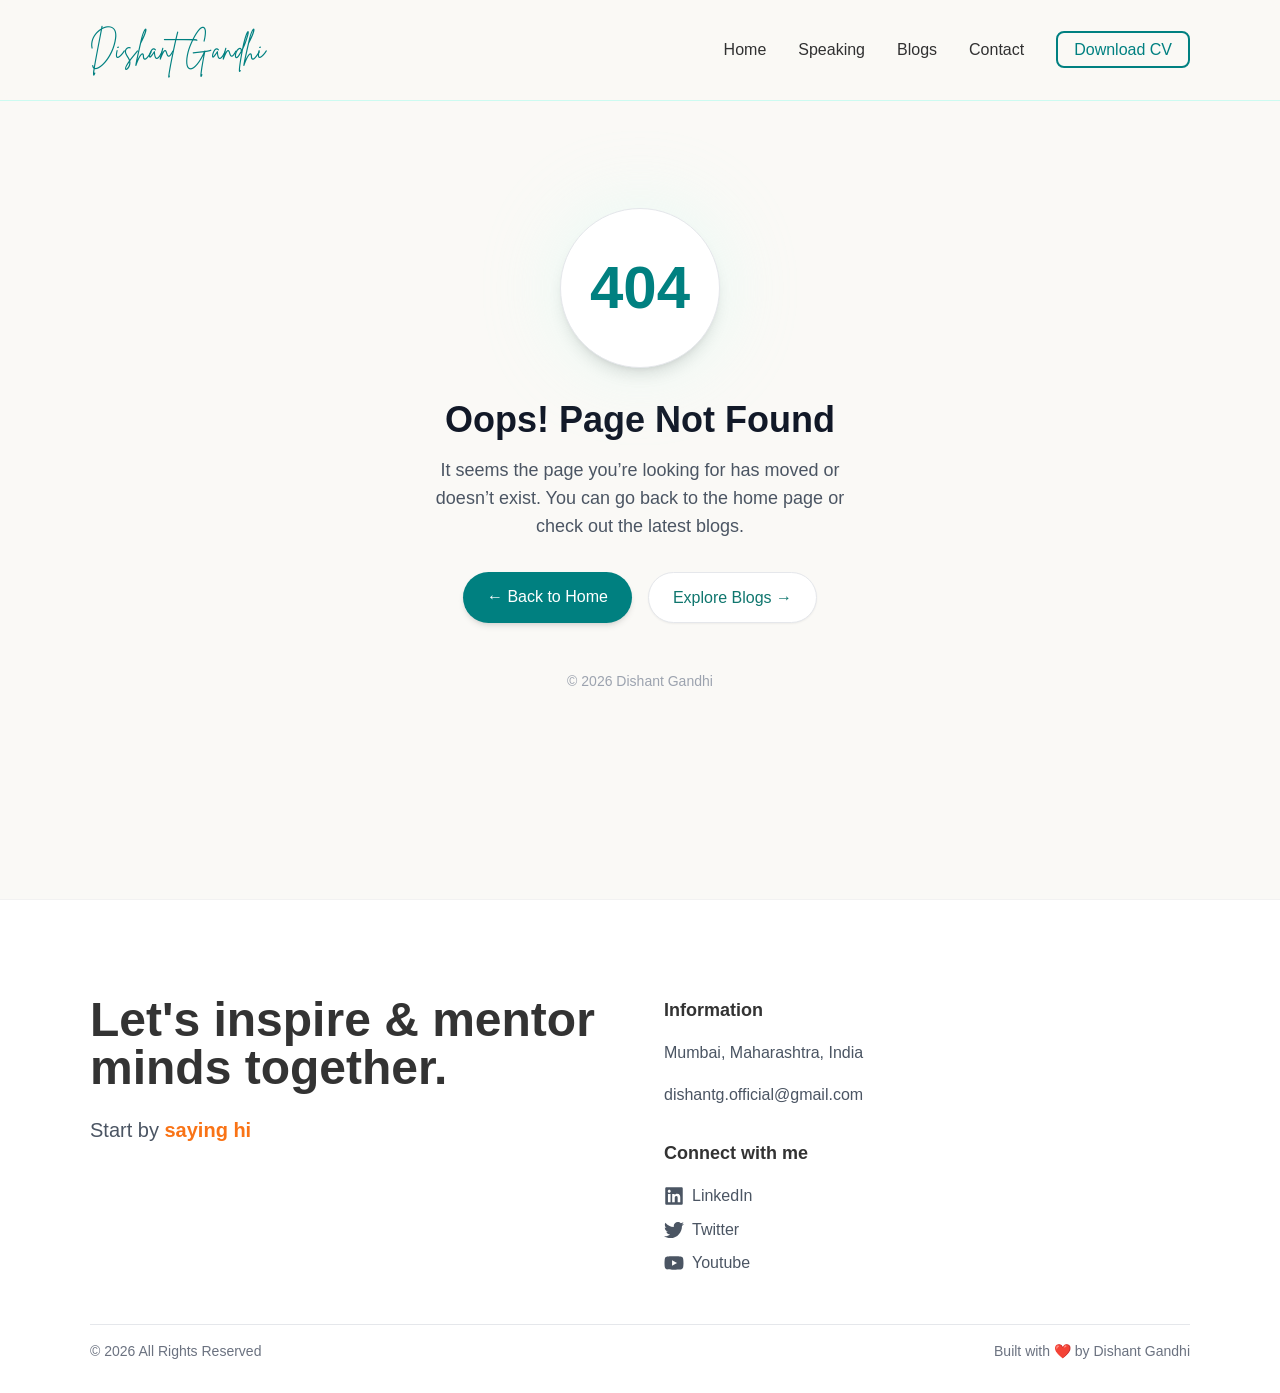
==== commit e751525c: "Updates" ====
--- a/index.html
+++ b/index.html
@@ -1 +1 @@
-<!doctype html><html lang="en"><head><meta charset="utf-8"/><title>Dishant Gandhi</title><link href="https://fonts.googleapis.com/css2?family=Poppins:wght@400;600;700&display=swap" rel="stylesheet"><meta name="viewport" content="width=device-width,initial-scale=1"/><script async src="https://www.googletagmanager.com/gtag/js?id=G-0DXK8G75LP"></script><script>function gtag(){dataLayer.push(arguments)}window.dataLayer=window.dataLayer||[],gtag("js",new Date),gtag("config","G-0DXK8G75LP")</script><script defer="defer" src="/static/js/main.13f46472.js"></script><link href="/static/css/main.322f3505.css" rel="stylesheet"></head><body class="bg-cream text-textDark font-body"><div id="root"></div></body></html>+<!doctype html><html lang="en"><head><meta charset="utf-8"/><title>Dishant Gandhi</title><link href="https://fonts.googleapis.com/css2?family=Poppins:wght@400;600;700&display=swap" rel="stylesheet"><meta name="viewport" content="width=device-width,initial-scale=1"/><script async src="https://www.googletagmanager.com/gtag/js?id=G-0DXK8G75LP"></script><script>function gtag(){dataLayer.push(arguments)}window.dataLayer=window.dataLayer||[],gtag("js",new Date),gtag("config","G-0DXK8G75LP")</script><script defer="defer" src="/static/js/main.8068ea64.js"></script><link href="/static/css/main.d45e4ad1.css" rel="stylesheet"></head><body class="bg-cream text-textDark font-body"><div id="root"></div></body></html>
--- a/static/css/main.d45e4ad1.css
+++ b/static/css/main.d45e4ad1.css
@@ -0,0 +1,4 @@
+@import url(https://fonts.googleapis.com/css2?family=Poppins:wght@400;600;700&display=swap);@font-face{font-family:swiper-icons;font-style:normal;font-weight:400;src:url("data:application/font-woff;charset=utf-8;base64, [base64]//wADZ2x5ZgAAAywAAADMAAAD2MHtryVoZWFkAAABbAAAADAAAAA2E2+eoWhoZWEAAAGcAAAAHwAAACQC9gDzaG10eAAAAigAAAAZAAAArgJkABFsb2NhAAAC0AAAAFoAAABaFQAUGG1heHAAAAG8AAAAHwAAACAAcABAbmFtZQAAA/gAAAE5AAACXvFdBwlwb3N0AAAFNAAAAGIAAACE5s74hXjaY2BkYGAAYpf5Hu/j+W2+MnAzMYDAzaX6QjD6/4//Bxj5GA8AuRwMYGkAPywL13jaY2BkYGA88P8Agx4j+/8fQDYfA1AEBWgDAIB2BOoAeNpjYGRgYNBh4GdgYgABEMnIABJzYNADCQAACWgAsQB42mNgYfzCOIGBlYGB0YcxjYGBwR1Kf2WQZGhhYGBiYGVmgAFGBiQQkOaawtDAoMBQxXjg/wEGPcYDDA4wNUA2CCgwsAAAO4EL6gAAeNpj2M0gyAACqxgGNWBkZ2D4/wMA+xkDdgAAAHjaY2BgYGaAYBkGRgYQiAHyGMF8FgYHIM3DwMHABGQrMOgyWDLEM1T9/w8UBfEMgLzE////P/5//f/V/xv+r4eaAAeMbAxwIUYmIMHEgKYAYjUcsDAwsLKxc3BycfPw8jEQA/[base64]/uznmfPFBNODM2K7MTQ45YEAZqGP81AmGGcF3iPqOop0r1SPTaTbVkfUe4HXj97wYE+yNwWYxwWu4v1ugWHgo3S1XdZEVqWM7ET0cfnLGxWfkgR42o2PvWrDMBSFj/IHLaF0zKjRgdiVMwScNRAoWUoH78Y2icB/yIY09An6AH2Bdu/UB+yxopYshQiEvnvu0dURgDt8QeC8PDw7Fpji3fEA4z/PEJ6YOB5hKh4dj3EvXhxPqH/SKUY3rJ7srZ4FZnh1PMAtPhwP6fl2PMJMPDgeQ4rY8YT6Gzao0eAEA409DuggmTnFnOcSCiEiLMgxCiTI6Cq5DZUd3Qmp10vO0LaLTd2cjN4fOumlc7lUYbSQcZFkutRG7g6JKZKy0RmdLY680CDnEJ+UMkpFFe1RN7nxdVpXrC4aTtnaurOnYercZg2YVmLN/d/gczfEimrE/fs/bOuq29Zmn8tloORaXgZgGa78yO9/cnXm2BpaGvq25Dv9S4E9+5SIc9PqupJKhYFSSl47+Qcr1mYNAAAAeNptw0cKwkAAAMDZJA8Q7OUJvkLsPfZ6zFVERPy8qHh2YER+3i/BP83vIBLLySsoKimrqKqpa2hp6+jq6RsYGhmbmJqZSy0sraxtbO3sHRydnEMU4uR6yx7JJXveP7WrDycAAAAAAAH//wACeNpjYGRgYOABYhkgZgJCZgZNBkYGLQZtIJsFLMYAAAw3ALgAeNolizEKgDAQBCchRbC2sFER0YD6qVQiBCv/H9ezGI6Z5XBAw8CBK/m5iQQVauVbXLnOrMZv2oLdKFa8Pjuru2hJzGabmOSLzNMzvutpB3N42mNgZGBg4GKQYzBhYMxJLMlj4GBgAYow/P/PAJJhLM6sSoWKfWCAAwDAjgbRAAB42mNgYGBkAIIbCZo5IPrmUn0hGA0AO8EFTQAA")}:root{--swiper-theme-color:#007aff}:host{display:block;margin-left:auto;margin-right:auto;position:relative;z-index:1}.swiper{display:block;list-style:none;margin-left:auto;margin-right:auto;overflow:hidden;padding:0;position:relative;z-index:1}.swiper-vertical>.swiper-wrapper{flex-direction:column}.swiper-wrapper{box-sizing:initial;display:flex;height:100%;position:relative;transition-property:transform;transition-timing-function:ease;transition-timing-function:var(--swiper-wrapper-transition-timing-function,initial);width:100%;z-index:1}.swiper-android .swiper-slide,.swiper-ios .swiper-slide,.swiper-wrapper{transform:translateZ(0)}.swiper-horizontal{touch-action:pan-y}.swiper-vertical{touch-action:pan-x}.swiper-slide{display:block;flex-shrink:0;height:100%;position:relative;transition-property:transform;width:100%}.swiper-slide-invisible-blank{visibility:hidden}.swiper-autoheight,.swiper-autoheight .swiper-slide{height:auto}.swiper-autoheight .swiper-wrapper{align-items:flex-start;transition-property:transform,height}.swiper-backface-hidden .swiper-slide{-webkit-backface-visibility:hidden;backface-visibility:hidden;transform:translateZ(0)}.swiper-3d.swiper-css-mode .swiper-wrapper{perspective:1200px}.swiper-3d .swiper-wrapper{transform-style:preserve-3d}.swiper-3d{perspective:1200px}.swiper-3d .swiper-cube-shadow,.swiper-3d .swiper-slide{transform-style:preserve-3d}.swiper-css-mode>.swiper-wrapper{-ms-overflow-style:none;overflow:auto;scrollbar-width:none}.swiper-css-mode>.swiper-wrapper::-webkit-scrollbar{display:none}.swiper-css-mode>.swiper-wrapper>.swiper-slide{scroll-snap-align:start start}.swiper-css-mode.swiper-horizontal>.swiper-wrapper{scroll-snap-type:x mandatory}.swiper-css-mode.swiper-vertical>.swiper-wrapper{scroll-snap-type:y mandatory}.swiper-css-mode.swiper-free-mode>.swiper-wrapper{scroll-snap-type:none}.swiper-css-mode.swiper-free-mode>.swiper-wrapper>.swiper-slide{scroll-snap-align:none}.swiper-css-mode.swiper-centered>.swiper-wrapper:before{content:"";flex-shrink:0;order:9999}.swiper-css-mode.swiper-centered>.swiper-wrapper>.swiper-slide{scroll-snap-align:center center;scroll-snap-stop:always}.swiper-css-mode.swiper-centered.swiper-horizontal>.swiper-wrapper>.swiper-slide:first-child{-webkit-margin-start:var(--swiper-centered-offset-before);margin-inline-start:var(--swiper-centered-offset-before)}.swiper-css-mode.swiper-centered.swiper-horizontal>.swiper-wrapper:before{height:100%;min-height:1px;width:var(--swiper-centered-offset-after)}.swiper-css-mode.swiper-centered.swiper-vertical>.swiper-wrapper>.swiper-slide:first-child{-webkit-margin-before:var(--swiper-centered-offset-before);margin-block-start:var(--swiper-centered-offset-before)}.swiper-css-mode.swiper-centered.swiper-vertical>.swiper-wrapper:before{height:var(--swiper-centered-offset-after);min-width:1px;width:100%}.swiper-3d .swiper-slide-shadow,.swiper-3d .swiper-slide-shadow-bottom,.swiper-3d .swiper-slide-shadow-left,.swiper-3d .swiper-slide-shadow-right,.swiper-3d .swiper-slide-shadow-top{height:100%;left:0;pointer-events:none;position:absolute;top:0;width:100%;z-index:10}.swiper-3d .swiper-slide-shadow{background:#00000026}.swiper-3d .swiper-slide-shadow-left{background-image:linear-gradient(270deg,#00000080,#0000)}.swiper-3d .swiper-slide-shadow-right{background-image:linear-gradient(90deg,#00000080,#0000)}.swiper-3d .swiper-slide-shadow-top{background-image:linear-gradient(0deg,#00000080,#0000)}.swiper-3d .swiper-slide-shadow-bottom{background-image:linear-gradient(180deg,#00000080,#0000)}.swiper-lazy-preloader{border:4px solid #007aff;border:4px solid var(--swiper-preloader-color,var(--swiper-theme-color));border-radius:50%;border-top:4px solid #0000;box-sizing:border-box;height:42px;left:50%;margin-left:-21px;margin-top:-21px;position:absolute;top:50%;transform-origin:50%;width:42px;z-index:10}.swiper-watch-progress .swiper-slide-visible .swiper-lazy-preloader,.swiper:not(.swiper-watch-progress) .swiper-lazy-preloader{animation:swiper-preloader-spin 1s linear infinite}.swiper-lazy-preloader-white{--swiper-preloader-color:#fff}.swiper-lazy-preloader-black{--swiper-preloader-color:#000}@keyframes swiper-preloader-spin{0%{transform:rotate(0deg)}to{transform:rotate(1turn)}}:root{--swiper-navigation-size:44px}.swiper-button-next,.swiper-button-prev{align-items:center;color:var(--swiper-theme-color);color:var(--swiper-navigation-color,var(--swiper-theme-color));cursor:pointer;display:flex;height:44px;height:var(--swiper-navigation-size);justify-content:center;margin-top:-22px;margin-top:calc(0px - var(--swiper-navigation-size)/2);position:absolute;top:50%;top:var(--swiper-navigation-top-offset,50%);width:27px;width:calc(var(--swiper-navigation-size)/44*27);z-index:10}.swiper-button-next.swiper-button-disabled,.swiper-button-prev.swiper-button-disabled{cursor:auto;opacity:.35;pointer-events:none}.swiper-button-next.swiper-button-hidden,.swiper-button-prev.swiper-button-hidden{cursor:auto;opacity:0;pointer-events:none}.swiper-navigation-disabled .swiper-button-next,.swiper-navigation-disabled .swiper-button-prev{display:none!important}.swiper-button-next svg,.swiper-button-prev svg{height:100%;object-fit:contain;transform-origin:center;width:100%}.swiper-rtl .swiper-button-next svg,.swiper-rtl .swiper-button-prev svg{transform:rotate(180deg)}.swiper-button-prev,.swiper-rtl .swiper-button-next{left:10px;left:var(--swiper-navigation-sides-offset,10px);right:auto}.swiper-button-lock{display:none}.swiper-button-next:after,.swiper-button-prev:after{font-family:swiper-icons;font-size:44px;font-size:var(--swiper-navigation-size);font-variant:normal;letter-spacing:0;line-height:1;text-transform:none!important}.swiper-button-prev:after,.swiper-rtl .swiper-button-next:after{content:"prev"}.swiper-button-next,.swiper-rtl .swiper-button-prev{left:auto;right:10px;right:var(--swiper-navigation-sides-offset,10px)}.swiper-button-next:after,.swiper-rtl .swiper-button-prev:after{content:"next"}.swiper-pagination{position:absolute;text-align:center;transform:translateZ(0);transition:opacity .3s;z-index:10}.swiper-pagination.swiper-pagination-hidden{opacity:0}.swiper-pagination-disabled>.swiper-pagination,.swiper-pagination.swiper-pagination-disabled{display:none!important}.swiper-horizontal>.swiper-pagination-bullets,.swiper-pagination-bullets.swiper-pagination-horizontal,.swiper-pagination-custom,.swiper-pagination-fraction{bottom:8px;bottom:var(--swiper-pagination-bottom,8px);left:0;top:auto;top:var(--swiper-pagination-top,auto);width:100%}.swiper-pagination-bullets-dynamic{font-size:0;overflow:hidden}.swiper-pagination-bullets-dynamic .swiper-pagination-bullet{position:relative;transform:scale(.33)}.swiper-pagination-bullets-dynamic .swiper-pagination-bullet-active,.swiper-pagination-bullets-dynamic .swiper-pagination-bullet-active-main{transform:scale(1)}.swiper-pagination-bullets-dynamic .swiper-pagination-bullet-active-prev{transform:scale(.66)}.swiper-pagination-bullets-dynamic .swiper-pagination-bullet-active-prev-prev{transform:scale(.33)}.swiper-pagination-bullets-dynamic .swiper-pagination-bullet-active-next{transform:scale(.66)}.swiper-pagination-bullets-dynamic .swiper-pagination-bullet-active-next-next{transform:scale(.33)}.swiper-pagination-bullet{background:#000;background:var(--swiper-pagination-bullet-inactive-color,#000);border-radius:50%;border-radius:var(--swiper-pagination-bullet-border-radius,50%);display:inline-block;height:8px;height:var(--swiper-pagination-bullet-height,var(--swiper-pagination-bullet-size,8px));opacity:.2;opacity:var(--swiper-pagination-bullet-inactive-opacity,.2);width:8px;width:var(--swiper-pagination-bullet-width,var(--swiper-pagination-bullet-size,8px))}button.swiper-pagination-bullet{-webkit-appearance:none;appearance:none;border:none;box-shadow:none;margin:0;padding:0}.swiper-pagination-clickable .swiper-pagination-bullet{cursor:pointer}.swiper-pagination-bullet:only-child{display:none!important}.swiper-pagination-bullet-active{background:var(--swiper-theme-color);background:var(--swiper-pagination-color,var(--swiper-theme-color));opacity:1;opacity:var(--swiper-pagination-bullet-opacity,1)}.swiper-pagination-vertical.swiper-pagination-bullets,.swiper-vertical>.swiper-pagination-bullets{left:auto;left:var(--swiper-pagination-left,auto);right:8px;right:var(--swiper-pagination-right,8px);top:50%;transform:translate3d(0,-50%,0)}.swiper-pagination-vertical.swiper-pagination-bullets .swiper-pagination-bullet,.swiper-vertical>.swiper-pagination-bullets .swiper-pagination-bullet{display:block;margin:6px 0;margin:var(--swiper-pagination-bullet-vertical-gap,6px) 0}.swiper-pagination-vertical.swiper-pagination-bullets.swiper-pagination-bullets-dynamic,.swiper-vertical>.swiper-pagination-bullets.swiper-pagination-bullets-dynamic{top:50%;transform:translateY(-50%);width:8px}.swiper-pagination-vertical.swiper-pagination-bullets.swiper-pagination-bullets-dynamic .swiper-pagination-bullet,.swiper-vertical>.swiper-pagination-bullets.swiper-pagination-bullets-dynamic .swiper-pagination-bullet{display:inline-block;transition:transform .2s,top .2s}.swiper-horizontal>.swiper-pagination-bullets .swiper-pagination-bullet,.swiper-pagination-horizontal.swiper-pagination-bullets .swiper-pagination-bullet{margin:0 4px;margin:0 var(--swiper-pagination-bullet-horizontal-gap,4px)}.swiper-horizontal>.swiper-pagination-bullets.swiper-pagination-bullets-dynamic,.swiper-pagination-horizontal.swiper-pagination-bullets.swiper-pagination-bullets-dynamic{left:50%;transform:translateX(-50%);white-space:nowrap}.swiper-horizontal>.swiper-pagination-bullets.swiper-pagination-bullets-dynamic .swiper-pagination-bullet,.swiper-pagination-horizontal.swiper-pagination-bullets.swiper-pagination-bullets-dynamic .swiper-pagination-bullet{transition:transform .2s,left .2s}.swiper-horizontal.swiper-rtl>.swiper-pagination-bullets-dynamic .swiper-pagination-bullet{transition:transform .2s,right .2s}.swiper-pagination-fraction{color:inherit;color:var(--swiper-pagination-fraction-color,inherit)}.swiper-pagination-progressbar{background:#00000040;background:var(--swiper-pagination-progressbar-bg-color,#00000040);position:absolute}.swiper-pagination-progressbar .swiper-pagination-progressbar-fill{background:var(--swiper-theme-color);background:var(--swiper-pagination-color,var(--swiper-theme-color));height:100%;left:0;position:absolute;top:0;transform:scale(0);transform-origin:left top;width:100%}.swiper-rtl .swiper-pagination-progressbar .swiper-pagination-progressbar-fill{transform-origin:right top}.swiper-horizontal>.swiper-pagination-progressbar,.swiper-pagination-progressbar.swiper-pagination-horizontal,.swiper-pagination-progressbar.swiper-pagination-vertical.swiper-pagination-progressbar-opposite,.swiper-vertical>.swiper-pagination-progressbar.swiper-pagination-progressbar-opposite{height:4px;height:var(--swiper-pagination-progressbar-size,4px);left:0;top:0;width:100%}.swiper-horizontal>.swiper-pagination-progressbar.swiper-pagination-progressbar-opposite,.swiper-pagination-progressbar.swiper-pagination-horizontal.swiper-pagination-progressbar-opposite,.swiper-pagination-progressbar.swiper-pagination-vertical,.swiper-vertical>.swiper-pagination-progressbar{height:100%;left:0;top:0;width:4px;width:var(--swiper-pagination-progressbar-size,4px)}.swiper-pagination-lock{display:none}.swiper-scrollbar{background:#0000001a;background:var(--swiper-scrollbar-bg-color,#0000001a);border-radius:10px;border-radius:var(--swiper-scrollbar-border-radius,10px);position:relative;touch-action:none}.swiper-scrollbar-disabled>.swiper-scrollbar,.swiper-scrollbar.swiper-scrollbar-disabled{display:none!important}.swiper-horizontal>.swiper-scrollbar,.swiper-scrollbar.swiper-scrollbar-horizontal{bottom:4px;bottom:var(--swiper-scrollbar-bottom,4px);height:4px;height:var(--swiper-scrollbar-size,4px);left:1%;left:var(--swiper-scrollbar-sides-offset,1%);position:absolute;top:auto;top:var(--swiper-scrollbar-top,auto);width:98%;width:calc(100% - var(--swiper-scrollbar-sides-offset, 1%)*2);z-index:50}.swiper-scrollbar.swiper-scrollbar-vertical,.swiper-vertical>.swiper-scrollbar{height:98%;height:calc(100% - var(--swiper-scrollbar-sides-offset, 1%)*2);left:auto;left:var(--swiper-scrollbar-left,auto);position:absolute;right:4px;right:var(--swiper-scrollbar-right,4px);top:1%;top:var(--swiper-scrollbar-sides-offset,1%);width:4px;width:var(--swiper-scrollbar-size,4px);z-index:50}.swiper-scrollbar-drag{background:#00000080;background:var(--swiper-scrollbar-drag-bg-color,#00000080);border-radius:10px;border-radius:var(--swiper-scrollbar-border-radius,10px);height:100%;left:0;position:relative;top:0;width:100%}.swiper-scrollbar-cursor-drag{cursor:move}.swiper-scrollbar-lock{display:none}*,:after,:before{--tw-border-spacing-x:0;--tw-border-spacing-y:0;--tw-translate-x:0;--tw-translate-y:0;--tw-rotate:0;--tw-skew-x:0;--tw-skew-y:0;--tw-scale-x:1;--tw-scale-y:1;--tw-pan-x: ;--tw-pan-y: ;--tw-pinch-zoom: ;--tw-scroll-snap-strictness:proximity;--tw-gradient-from-position: ;--tw-gradient-via-position: ;--tw-gradient-to-position: ;--tw-ordinal: ;--tw-slashed-zero: ;--tw-numeric-figure: ;--tw-numeric-spacing: ;--tw-numeric-fraction: ;--tw-ring-inset: ;--tw-ring-offset-width:0px;--tw-ring-offset-color:#fff;--tw-ring-color:#3b82f680;--tw-ring-offset-shadow:0 0 #0000;--tw-ring-shadow:0 0 #0000;--tw-shadow:0 0 #0000;--tw-shadow-colored:0 0 #0000;--tw-blur: ;--tw-brightness: ;--tw-contrast: ;--tw-grayscale: ;--tw-hue-rotate: ;--tw-invert: ;--tw-saturate: ;--tw-sepia: ;--tw-drop-shadow: ;--tw-backdrop-blur: ;--tw-backdrop-brightness: ;--tw-backdrop-contrast: ;--tw-backdrop-grayscale: ;--tw-backdrop-hue-rotate: ;--tw-backdrop-invert: ;--tw-backdrop-opacity: ;--tw-backdrop-saturate: ;--tw-backdrop-sepia: ;--tw-contain-size: ;--tw-contain-layout: ;--tw-contain-paint: ;--tw-contain-style: }::backdrop{--tw-border-spacing-x:0;--tw-border-spacing-y:0;--tw-translate-x:0;--tw-translate-y:0;--tw-rotate:0;--tw-skew-x:0;--tw-skew-y:0;--tw-scale-x:1;--tw-scale-y:1;--tw-pan-x: ;--tw-pan-y: ;--tw-pinch-zoom: ;--tw-scroll-snap-strictness:proximity;--tw-gradient-from-position: ;--tw-gradient-via-position: ;--tw-gradient-to-position: ;--tw-ordinal: ;--tw-slashed-zero: ;--tw-numeric-figure: ;--tw-numeric-spacing: ;--tw-numeric-fraction: ;--tw-ring-inset: ;--tw-ring-offset-width:0px;--tw-ring-offset-color:#fff;--tw-ring-color:#3b82f680;--tw-ring-offset-shadow:0 0 #0000;--tw-ring-shadow:0 0 #0000;--tw-shadow:0 0 #0000;--tw-shadow-colored:0 0 #0000;--tw-blur: ;--tw-brightness: ;--tw-contrast: ;--tw-grayscale: ;--tw-hue-rotate: ;--tw-invert: ;--tw-saturate: ;--tw-sepia: ;--tw-drop-shadow: ;--tw-backdrop-blur: ;--tw-backdrop-brightness: ;--tw-backdrop-contrast: ;--tw-backdrop-grayscale: ;--tw-backdrop-hue-rotate: ;--tw-backdrop-invert: ;--tw-backdrop-opacity: ;--tw-backdrop-saturate: ;--tw-backdrop-sepia: ;--tw-contain-size: ;--tw-contain-layout: ;--tw-contain-paint: ;--tw-contain-style: }/*
+! tailwindcss v3.4.17 | MIT License | https://tailwindcss.com
+*/*,:after,:before{border:0 solid #e5e7eb;box-sizing:border-box}:after,:before{--tw-content:""}:host,html{-webkit-text-size-adjust:100%;font-feature-settings:normal;-webkit-tap-highlight-color:transparent;font-family:ui-sans-serif,system-ui,sans-serif,Apple Color Emoji,Segoe UI Emoji,Segoe UI Symbol,Noto Color Emoji;font-variation-settings:normal;line-height:1.5;tab-size:4}body{line-height:inherit;margin:0}hr{border-top-width:1px;color:inherit;height:0}abbr:where([title]){-webkit-text-decoration:underline dotted;text-decoration:underline dotted}h1,h2,h3,h4,h5,h6{font-size:inherit;font-weight:inherit}a{color:inherit;text-decoration:inherit}b,strong{font-weight:bolder}code,kbd,pre,samp{font-feature-settings:normal;font-family:ui-monospace,SFMono-Regular,Menlo,Monaco,Consolas,Liberation Mono,Courier New,monospace;font-size:1em;font-variation-settings:normal}small{font-size:80%}sub,sup{font-size:75%;line-height:0;position:relative;vertical-align:initial}sub{bottom:-.25em}sup{top:-.5em}table{border-collapse:collapse;border-color:inherit;text-indent:0}button,input,optgroup,select,textarea{font-feature-settings:inherit;color:inherit;font-family:inherit;font-size:100%;font-variation-settings:inherit;font-weight:inherit;letter-spacing:inherit;line-height:inherit;margin:0;padding:0}button,select{text-transform:none}button,input:where([type=button]),input:where([type=reset]),input:where([type=submit]){-webkit-appearance:button;background-color:initial;background-image:none}:-moz-focusring{outline:auto}:-moz-ui-invalid{box-shadow:none}progress{vertical-align:initial}::-webkit-inner-spin-button,::-webkit-outer-spin-button{height:auto}[type=search]{-webkit-appearance:textfield;outline-offset:-2px}::-webkit-search-decoration{-webkit-appearance:none}::-webkit-file-upload-button{-webkit-appearance:button;font:inherit}summary{display:list-item}blockquote,dd,dl,figure,h1,h2,h3,h4,h5,h6,hr,p,pre{margin:0}fieldset{margin:0}fieldset,legend{padding:0}menu,ol,ul{list-style:none;margin:0;padding:0}dialog{padding:0}textarea{resize:vertical}input::placeholder,textarea::placeholder{color:#9ca3af;opacity:1}[role=button],button{cursor:pointer}:disabled{cursor:default}audio,canvas,embed,iframe,img,object,svg,video{display:block;vertical-align:middle}img,video{height:auto;max-width:100%}[hidden]:where(:not([hidden=until-found])){display:none}.container{width:100%}@media (min-width:640px){.container{max-width:640px}}@media (min-width:768px){.container{max-width:768px}}@media (min-width:1024px){.container{max-width:1024px}}@media (min-width:1280px){.container{max-width:1280px}}@media (min-width:1536px){.container{max-width:1536px}}.fixed{position:fixed}.absolute{position:absolute}.relative{position:relative}.inset-0{inset:0}.left-0{left:0}.left-1\/2{left:50%}.left-4{left:1rem}.right-0{right:0}.right-2{right:.5rem}.top-0{top:0}.top-2{top:.5rem}.top-8{top:2rem}.z-10{z-index:10}.z-50{z-index:50}.mx-1{margin-left:.25rem;margin-right:.25rem}.mx-auto{margin-left:auto;margin-right:auto}.my-4{margin-bottom:1rem;margin-top:1rem}.my-8{margin-bottom:2rem;margin-top:2rem}.mb-1{margin-bottom:.25rem}.mb-10{margin-bottom:2.5rem}.mb-12{margin-bottom:3rem}.mb-16{margin-bottom:4rem}.mb-2{margin-bottom:.5rem}.mb-3{margin-bottom:.75rem}.mb-4{margin-bottom:1rem}.mb-6{margin-bottom:1.5rem}.mb-8{margin-bottom:2rem}.ml-2{margin-left:.5rem}.mt-1{margin-top:.25rem}.mt-12{margin-top:3rem}.mt-16{margin-top:4rem}.mt-2{margin-top:.5rem}.mt-3{margin-top:.75rem}.mt-4{margin-top:1rem}.mt-5{margin-top:1.25rem}.mt-6{margin-top:1.5rem}.mt-8{margin-top:2rem}.line-clamp-2{-webkit-line-clamp:2}.line-clamp-2,.line-clamp-3{-webkit-box-orient:vertical;display:-webkit-box;overflow:hidden}.line-clamp-3{-webkit-line-clamp:3}.block{display:block}.inline-block{display:inline-block}.\!inline{display:inline!important}.inline{display:inline}.flex{display:flex}.inline-flex{display:inline-flex}.grid{display:grid}.inline-grid{display:inline-grid}.hidden{display:none}.h-0{height:0}.h-0\.5{height:.125rem}.h-10{height:2.5rem}.h-12{height:3rem}.h-16{height:4rem}.h-20{height:5rem}.h-3{height:.75rem}.h-32{height:8rem}.h-4{height:1rem}.h-40{height:10rem}.h-48{height:12rem}.h-5{height:1.25rem}.h-6{height:1.5rem}.h-\[400px\]{height:400px}.h-auto{height:auto}.h-full{height:100%}.min-h-screen{min-height:100vh}.w-0\.5{width:.125rem}.w-10{width:2.5rem}.w-12{width:3rem}.w-16{width:4rem}.w-3{width:.75rem}.w-32{width:8rem}.w-4{width:1rem}.w-40{width:10rem}.w-5{width:1.25rem}.w-6{width:1.5rem}.w-72{width:18rem}.w-full{width:100%}.min-w-max{min-width:-webkit-max-content;min-width:max-content}.max-w-2xl{max-width:42rem}.max-w-3xl{max-width:48rem}.max-w-4xl{max-width:56rem}.max-w-6xl{max-width:72rem}.max-w-7xl{max-width:80rem}.max-w-full{max-width:100%}.max-w-md{max-width:28rem}.max-w-xs{max-width:20rem}.flex-1{flex:1 1}.flex-shrink-0{flex-shrink:0}.grow{flex-grow:1}.-translate-x-1\/2{--tw-translate-x:-50%}.-translate-x-1\/2,.-translate-y-1\/2{transform:translate(var(--tw-translate-x),var(--tw-translate-y)) rotate(var(--tw-rotate)) skewX(var(--tw-skew-x)) skewY(var(--tw-skew-y)) scaleX(var(--tw-scale-x)) scaleY(var(--tw-scale-y))}.-translate-y-1\/2{--tw-translate-y:-50%}.translate-y-20{--tw-translate-y:5rem}.scale-y-0,.translate-y-20{transform:translate(var(--tw-translate-x),var(--tw-translate-y)) rotate(var(--tw-rotate)) skewX(var(--tw-skew-x)) skewY(var(--tw-skew-y)) scaleX(var(--tw-scale-x)) scaleY(var(--tw-scale-y))}.scale-y-0{--tw-scale-y:0}.scale-y-100{--tw-scale-y:1}.scale-y-100,.transform{transform:translate(var(--tw-translate-x),var(--tw-translate-y)) rotate(var(--tw-rotate)) skewX(var(--tw-skew-x)) skewY(var(--tw-skew-y)) scaleX(var(--tw-scale-x)) scaleY(var(--tw-scale-y))}@keyframes pulse{50%{opacity:.5}}.animate-pulse{animation:pulse 2s cubic-bezier(.4,0,.6,1) infinite}@keyframes spin{to{transform:rotate(1turn)}}.animate-spin{animation:spin 1s linear infinite}.cursor-grab{cursor:grab}.cursor-pointer{cursor:pointer}.resize-none{resize:none}.resize{resize:both}.list-decimal{list-style-type:decimal}.list-disc{list-style-type:disc}.list-none{list-style-type:none}.grid-cols-1{grid-template-columns:repeat(1,minmax(0,1fr))}.flex-col{flex-direction:column}.flex-wrap{flex-wrap:wrap}.place-items-center{place-items:center}.items-start{align-items:flex-start}.items-center{align-items:center}.justify-center{justify-content:center}.justify-between{justify-content:space-between}.gap-1{gap:.25rem}.gap-12{gap:3rem}.gap-2{gap:.5rem}.gap-3{gap:.75rem}.gap-4{gap:1rem}.gap-6{gap:1.5rem}.gap-8{gap:2rem}.space-x-2>:not([hidden])~:not([hidden]){--tw-space-x-reverse:0;margin-left:calc(.5rem*(1 - var(--tw-space-x-reverse)));margin-right:calc(.5rem*var(--tw-space-x-reverse))}.space-x-24>:not([hidden])~:not([hidden]){--tw-space-x-reverse:0;margin-left:calc(6rem*(1 - var(--tw-space-x-reverse)));margin-right:calc(6rem*var(--tw-space-x-reverse))}.space-x-4>:not([hidden])~:not([hidden]){--tw-space-x-reverse:0;margin-left:calc(1rem*(1 - var(--tw-space-x-reverse)));margin-right:calc(1rem*var(--tw-space-x-reverse))}.space-x-6>:not([hidden])~:not([hidden]){--tw-space-x-reverse:0;margin-left:calc(1.5rem*(1 - var(--tw-space-x-reverse)));margin-right:calc(1.5rem*var(--tw-space-x-reverse))}.space-y-2>:not([hidden])~:not([hidden]){--tw-space-y-reverse:0;margin-bottom:calc(.5rem*var(--tw-space-y-reverse));margin-top:calc(.5rem*(1 - var(--tw-space-y-reverse)))}.space-y-3>:not([hidden])~:not([hidden]){--tw-space-y-reverse:0;margin-bottom:calc(.75rem*var(--tw-space-y-reverse));margin-top:calc(.75rem*(1 - var(--tw-space-y-reverse)))}.space-y-4>:not([hidden])~:not([hidden]){--tw-space-y-reverse:0;margin-bottom:calc(1rem*var(--tw-space-y-reverse));margin-top:calc(1rem*(1 - var(--tw-space-y-reverse)))}.space-y-6>:not([hidden])~:not([hidden]){--tw-space-y-reverse:0;margin-bottom:calc(1.5rem*var(--tw-space-y-reverse));margin-top:calc(1.5rem*(1 - var(--tw-space-y-reverse)))}.space-y-8>:not([hidden])~:not([hidden]){--tw-space-y-reverse:0;margin-bottom:calc(2rem*var(--tw-space-y-reverse));margin-top:calc(2rem*(1 - var(--tw-space-y-reverse)))}.overflow-hidden{overflow:hidden}.overflow-x-auto{overflow-x:auto}.rounded{border-radius:.25rem}.rounded-2xl{border-radius:1rem}.rounded-full{border-radius:9999px}.rounded-lg{border-radius:.5rem}.rounded-md{border-radius:.375rem}.rounded-xl{border-radius:.75rem}.border{border-width:1px}.border-2{border-width:2px}.border-b{border-bottom-width:1px}.border-l-4{border-left-width:4px}.border-t{border-top-width:1px}.border-gray-200{--tw-border-opacity:1;border-color:#e5e7eb;border-color:rgb(229 231 235/var(--tw-border-opacity,1))}.border-gray-300{--tw-border-opacity:1;border-color:#d1d5db;border-color:rgb(209 213 219/var(--tw-border-opacity,1))}.border-red-200{--tw-border-opacity:1;border-color:#fecaca;border-color:rgb(254 202 202/var(--tw-border-opacity,1))}.border-teal-100{--tw-border-opacity:1;border-color:#ccfbf1;border-color:rgb(204 251 241/var(--tw-border-opacity,1))}.border-teal-200{--tw-border-opacity:1;border-color:#99f6e4;border-color:rgb(153 246 228/var(--tw-border-opacity,1))}.border-teal-600{--tw-border-opacity:1;border-color:teal;border-color:rgb(0 128 128/var(--tw-border-opacity,1))}.bg-amber-100{--tw-bg-opacity:1;background-color:#fef3c7;background-color:rgb(254 243 199/var(--tw-bg-opacity,1))}.bg-black\/60{background-color:#0009}.bg-blue-400{--tw-bg-opacity:1;background-color:#60a5fa;background-color:rgb(96 165 250/var(--tw-bg-opacity,1))}.bg-cream{--tw-bg-opacity:1;background-color:#faf9f6;background-color:rgb(250 249 246/var(--tw-bg-opacity,1))}.bg-cream\/90{background-color:#faf9f6e6}.bg-gray-100{--tw-bg-opacity:1;background-color:#f3f4f6;background-color:rgb(243 244 246/var(--tw-bg-opacity,1))}.bg-gray-200{--tw-bg-opacity:1;background-color:#e5e7eb;background-color:rgb(229 231 235/var(--tw-bg-opacity,1))}.bg-gray-50{--tw-bg-opacity:1;background-color:#f9fafb;background-color:rgb(249 250 251/var(--tw-bg-opacity,1))}.bg-gray-900{--tw-bg-opacity:1;background-color:#111827;background-color:rgb(17 24 39/var(--tw-bg-opacity,1))}.bg-green-100{--tw-bg-opacity:1;background-color:#dcfce7;background-color:rgb(220 252 231/var(--tw-bg-opacity,1))}.bg-green-400{--tw-bg-opacity:1;background-color:#4ade80;background-color:rgb(74 222 128/var(--tw-bg-opacity,1))}.bg-indigo-400{--tw-bg-opacity:1;background-color:#818cf8;background-color:rgb(129 140 248/var(--tw-bg-opacity,1))}.bg-orange-100{--tw-bg-opacity:1;background-color:#ffedd5;background-color:rgb(255 237 213/var(--tw-bg-opacity,1))}.bg-orange-400{--tw-bg-opacity:1;background-color:#fb923c;background-color:rgb(251 146 60/var(--tw-bg-opacity,1))}.bg-purple-400{--tw-bg-opacity:1;background-color:#c084fc;background-color:rgb(192 132 252/var(--tw-bg-opacity,1))}.bg-red-400{--tw-bg-opacity:1;background-color:#f87171;background-color:rgb(248 113 113/var(--tw-bg-opacity,1))}.bg-red-50{--tw-bg-opacity:1;background-color:#fef2f2;background-color:rgb(254 242 242/var(--tw-bg-opacity,1))}.bg-sky-100{--tw-bg-opacity:1;background-color:#e0f2fe;background-color:rgb(224 242 254/var(--tw-bg-opacity,1))}.bg-slate-100{--tw-bg-opacity:1;background-color:#f1f5f9;background-color:rgb(241 245 249/var(--tw-bg-opacity,1))}.bg-teal-100{--tw-bg-opacity:1;background-color:#ccfbf1;background-color:rgb(204 251 241/var(--tw-bg-opacity,1))}.bg-teal-50{--tw-bg-opacity:1;background-color:#f0fdfa;background-color:rgb(240 253 250/var(--tw-bg-opacity,1))}.bg-teal-500{--tw-bg-opacity:1;background-color:#14b8a6;background-color:rgb(20 184 166/var(--tw-bg-opacity,1))}.bg-teal-600{--tw-bg-opacity:1;background-color:teal;background-color:rgb(0 128 128/var(--tw-bg-opacity,1))}.bg-white{--tw-bg-opacity:1;background-color:#fff;background-color:rgb(255 255 255/var(--tw-bg-opacity,1))}.bg-yellow-400{--tw-bg-opacity:1;background-color:#facc15;background-color:rgb(250 204 21/var(--tw-bg-opacity,1))}.bg-yellow-500{--tw-bg-opacity:1;background-color:#eab308;background-color:rgb(234 179 8/var(--tw-bg-opacity,1))}.bg-gradient-to-br{background-image:linear-gradient(to bottom right,var(--tw-gradient-stops))}.from-gray-100{--tw-gradient-from:#f3f4f6 var(--tw-gradient-from-position);--tw-gradient-to:#f3f4f600 var(--tw-gradient-to-position);--tw-gradient-stops:var(--tw-gradient-from),var(--tw-gradient-to)}.from-teal-100{--tw-gradient-from:#ccfbf1 var(--tw-gradient-from-position);--tw-gradient-to:#ccfbf100 var(--tw-gradient-to-position);--tw-gradient-stops:var(--tw-gradient-from),var(--tw-gradient-to)}.to-cream{--tw-gradient-to:#faf9f6 var(--tw-gradient-to-position)}.to-gray-200{--tw-gradient-to:#e5e7eb var(--tw-gradient-to-position)}.object-cover{object-fit:cover}.object-center{object-position:center}.p-1{padding:.25rem}.p-3{padding:.75rem}.p-4{padding:1rem}.p-5{padding:1.25rem}.p-6{padding:1.5rem}.p-8{padding:2rem}.px-1{padding-left:.25rem;padding-right:.25rem}.px-12{padding-left:3rem;padding-right:3rem}.px-2{padding-left:.5rem;padding-right:.5rem}.px-3{padding-left:.75rem;padding-right:.75rem}.px-4{padding-left:1rem;padding-right:1rem}.px-5{padding-left:1.25rem;padding-right:1.25rem}.px-6{padding-left:1.5rem;padding-right:1.5rem}.py-0\.5{padding-bottom:.125rem;padding-top:.125rem}.py-1{padding-bottom:.25rem;padding-top:.25rem}.py-1\.5{padding-bottom:.375rem;padding-top:.375rem}.py-10{padding-bottom:2.5rem;padding-top:2.5rem}.py-12{padding-bottom:3rem;padding-top:3rem}.py-16{padding-bottom:4rem;padding-top:4rem}.py-2{padding-bottom:.5rem;padding-top:.5rem}.py-20{padding-bottom:5rem;padding-top:5rem}.py-3{padding-bottom:.75rem;padding-top:.75rem}.py-4{padding-bottom:1rem;padding-top:1rem}.py-8{padding-bottom:2rem;padding-top:2rem}.pb-0{padding-bottom:0}.pb-16{padding-bottom:4rem}.pb-24{padding-bottom:6rem}.pl-12{padding-left:3rem}.pl-4{padding-left:1rem}.pl-5{padding-left:1.25rem}.pl-6{padding-left:1.5rem}.pt-0{padding-top:0}.pt-16{padding-top:4rem}.pt-2{padding-top:.5rem}.pt-20{padding-top:5rem}.pt-4{padding-top:1rem}.text-center{text-align:center}.text-2xl{font-size:1.5rem;line-height:2rem}.text-3xl{font-size:1.875rem;line-height:2.25rem}.text-4xl{font-size:2.25rem;line-height:2.5rem}.text-6xl{font-size:3.75rem;line-height:1}.text-\[11px\]{font-size:11px}.text-base{font-size:1rem;line-height:1.5rem}.text-lg{font-size:1.125rem;line-height:1.75rem}.text-sm{font-size:.875rem;line-height:1.25rem}.text-xl{font-size:1.25rem;line-height:1.75rem}.text-xs{font-size:.75rem;line-height:1rem}.font-bold{font-weight:700}.font-extrabold{font-weight:800}.font-medium{font-weight:500}.font-normal{font-weight:400}.font-semibold{font-weight:600}.uppercase{text-transform:uppercase}.italic{font-style:italic}.leading-relaxed{line-height:1.625}.leading-tight{line-height:1.25}.tracking-tight{letter-spacing:-.025em}.tracking-wide{letter-spacing:.025em}.text-amber-700{--tw-text-opacity:1;color:#b45309;color:rgb(180 83 9/var(--tw-text-opacity,1))}.text-blue-500{--tw-text-opacity:1;color:#3b82f6;color:rgb(59 130 246/var(--tw-text-opacity,1))}.text-blue-600{--tw-text-opacity:1;color:#2563eb;color:rgb(37 99 235/var(--tw-text-opacity,1))}.text-darkText{--tw-text-opacity:1;color:#313131;color:rgb(49 49 49/var(--tw-text-opacity,1))}.text-gray-300{--tw-text-opacity:1;color:#d1d5db;color:rgb(209 213 219/var(--tw-text-opacity,1))}.text-gray-400{--tw-text-opacity:1;color:#9ca3af;color:rgb(156 163 175/var(--tw-text-opacity,1))}.text-gray-500{--tw-text-opacity:1;color:#6b7280;color:rgb(107 114 128/var(--tw-text-opacity,1))}.text-gray-600{--tw-text-opacity:1;color:#4b5563;color:rgb(75 85 99/var(--tw-text-opacity,1))}.text-gray-700{--tw-text-opacity:1;color:#374151;color:rgb(55 65 81/var(--tw-text-opacity,1))}.text-gray-900{--tw-text-opacity:1;color:#111827;color:rgb(17 24 39/var(--tw-text-opacity,1))}.text-green-700{--tw-text-opacity:1;color:#15803d;color:rgb(21 128 61/var(--tw-text-opacity,1))}.text-lightText{--tw-text-opacity:1;color:#737373;color:rgb(115 115 115/var(--tw-text-opacity,1))}.text-orange-500{--tw-text-opacity:1;color:#f97316;color:rgb(249 115 22/var(--tw-text-opacity,1))}.text-orange-800{--tw-text-opacity:1;color:#9a3412;color:rgb(154 52 18/var(--tw-text-opacity,1))}.text-red-500{--tw-text-opacity:1;color:#ef4444;color:rgb(239 68 68/var(--tw-text-opacity,1))}.text-red-800{--tw-text-opacity:1;color:#991b1b;color:rgb(153 27 27/var(--tw-text-opacity,1))}.text-sky-700{--tw-text-opacity:1;color:#0369a1;color:rgb(3 105 161/var(--tw-text-opacity,1))}.text-slate-700{--tw-text-opacity:1;color:#334155;color:rgb(51 65 85/var(--tw-text-opacity,1))}.text-teal-600{--tw-text-opacity:1;color:teal;color:rgb(0 128 128/var(--tw-text-opacity,1))}.text-teal-700{--tw-text-opacity:1;color:#0f766e;color:rgb(15 118 110/var(--tw-text-opacity,1))}.text-teal-800{--tw-text-opacity:1;color:#115e59;color:rgb(17 94 89/var(--tw-text-opacity,1))}.text-white{--tw-text-opacity:1;color:#fff;color:rgb(255 255 255/var(--tw-text-opacity,1))}.underline{-webkit-text-decoration-line:underline;text-decoration-line:underline}.opacity-0{opacity:0}.opacity-100{opacity:1}.opacity-25{opacity:.25}.opacity-40{opacity:.4}.opacity-75{opacity:.75}.shadow{--tw-shadow:0 1px 3px 0 #0000001a,0 1px 2px -1px #0000001a;--tw-shadow-colored:0 1px 3px 0 var(--tw-shadow-color),0 1px 2px -1px var(--tw-shadow-color)}.shadow,.shadow-inner{box-shadow:0 0 #0000,0 0 #0000,var(--tw-shadow);box-shadow:var(--tw-ring-offset-shadow,0 0 #0000),var(--tw-ring-shadow,0 0 #0000),var(--tw-shadow)}.shadow-inner{--tw-shadow:inset 0 2px 4px 0 #0000000d;--tw-shadow-colored:inset 0 2px 4px 0 var(--tw-shadow-color)}.shadow-lg{--tw-shadow:0 10px 15px -3px #0000001a,0 4px 6px -4px #0000001a;--tw-shadow-colored:0 10px 15px -3px var(--tw-shadow-color),0 4px 6px -4px var(--tw-shadow-color)}.shadow-lg,.shadow-md{box-shadow:0 0 #0000,0 0 #0000,var(--tw-shadow);box-shadow:var(--tw-ring-offset-shadow,0 0 #0000),var(--tw-ring-shadow,0 0 #0000),var(--tw-shadow)}.shadow-md{--tw-shadow:0 4px 6px -1px #0000001a,0 2px 4px -2px #0000001a;--tw-shadow-colored:0 4px 6px -1px var(--tw-shadow-color),0 2px 4px -2px var(--tw-shadow-color)}.shadow-sm{--tw-shadow:0 1px 2px 0 #0000000d;--tw-shadow-colored:0 1px 2px 0 var(--tw-shadow-color);box-shadow:0 0 #0000,0 0 #0000,var(--tw-shadow);box-shadow:var(--tw-ring-offset-shadow,0 0 #0000),var(--tw-ring-shadow,0 0 #0000),var(--tw-shadow)}.outline-none{outline:2px solid #0000;outline-offset:2px}.ring-1{--tw-ring-offset-shadow:var(--tw-ring-inset) 0 0 0 var(--tw-ring-offset-width) var(--tw-ring-offset-color);--tw-ring-shadow:var(--tw-ring-inset) 0 0 0 calc(1px + var(--tw-ring-offset-width)) var(--tw-ring-color)}.ring-1,.ring-4{box-shadow:var(--tw-ring-offset-shadow),var(--tw-ring-shadow),0 0 #0000;box-shadow:var(--tw-ring-offset-shadow),var(--tw-ring-shadow),var(--tw-shadow,0 0 #0000)}.ring-4{--tw-ring-offset-shadow:var(--tw-ring-inset) 0 0 0 var(--tw-ring-offset-width) var(--tw-ring-offset-color);--tw-ring-shadow:var(--tw-ring-inset) 0 0 0 calc(4px + var(--tw-ring-offset-width)) var(--tw-ring-color)}.ring-gray-200{--tw-ring-opacity:1;--tw-ring-color:rgb(229 231 235/var(--tw-ring-opacity,1))}.ring-white{--tw-ring-opacity:1;--tw-ring-color:rgb(255 255 255/var(--tw-ring-opacity,1))}.blur-2xl{--tw-blur:blur(40px)}.blur-2xl,.filter{filter:var(--tw-blur) var(--tw-brightness) var(--tw-contrast) var(--tw-grayscale) var(--tw-hue-rotate) var(--tw-invert) var(--tw-saturate) var(--tw-sepia) var(--tw-drop-shadow)}.backdrop-blur-sm{--tw-backdrop-blur:blur(4px);-webkit-backdrop-filter:var(--tw-backdrop-blur) var(--tw-backdrop-brightness) var(--tw-backdrop-contrast) var(--tw-backdrop-grayscale) var(--tw-backdrop-hue-rotate) var(--tw-backdrop-invert) var(--tw-backdrop-opacity) var(--tw-backdrop-saturate) var(--tw-backdrop-sepia);backdrop-filter:var(--tw-backdrop-blur) var(--tw-backdrop-brightness) var(--tw-backdrop-contrast) var(--tw-backdrop-grayscale) var(--tw-backdrop-hue-rotate) var(--tw-backdrop-invert) var(--tw-backdrop-opacity) var(--tw-backdrop-saturate) var(--tw-backdrop-sepia)}.transition{transition-duration:.15s;transition-property:color,background-color,border-color,fill,stroke,opacity,box-shadow,transform,filter,-webkit-text-decoration-color,-webkit-backdrop-filter;transition-property:color,background-color,border-color,text-decoration-color,fill,stroke,opacity,box-shadow,transform,filter,backdrop-filter;transition-property:color,background-color,border-color,text-decoration-color,fill,stroke,opacity,box-shadow,transform,filter,backdrop-filter,-webkit-text-decoration-color,-webkit-backdrop-filter;transition-timing-function:cubic-bezier(.4,0,.2,1)}.transition-all{transition-duration:.15s;transition-property:all;transition-timing-function:cubic-bezier(.4,0,.2,1)}.transition-colors{transition-duration:.15s;transition-property:color,background-color,border-color,fill,stroke,-webkit-text-decoration-color;transition-property:color,background-color,border-color,text-decoration-color,fill,stroke;transition-property:color,background-color,border-color,text-decoration-color,fill,stroke,-webkit-text-decoration-color;transition-timing-function:cubic-bezier(.4,0,.2,1)}.transition-shadow{transition-duration:.15s;transition-property:box-shadow;transition-timing-function:cubic-bezier(.4,0,.2,1)}.transition-transform{transition-duration:.15s;transition-property:transform;transition-timing-function:cubic-bezier(.4,0,.2,1)}.duration-200{transition-duration:.2s}.duration-300{transition-duration:.3s}.ease-in-out{transition-timing-function:cubic-bezier(.4,0,.2,1)}html{scroll-behavior:smooth;scroll-padding-top:80px}@media (min-width:768px){html{scroll-padding-top:96px}}body{font-family:Poppins,sans-serif}h1,h2,h3,h4,h5,h6{font-weight:700}code{font-family:source-code-pro,Menlo,Monaco,Consolas,Courier New,monospace}.hide-scrollbar{-ms-overflow-style:none;scrollbar-width:none}.hide-scrollbar::-webkit-scrollbar{display:none}.speaking-carousel{-webkit-overflow-scrolling:touch;scroll-behavior:smooth}@media (max-width:768px){.speaking-carousel{scroll-snap-type:x mandatory}.speaking-card{scroll-snap-align:center}}@font-face{font-family:Brittany Signature;font-style:normal;font-weight:400;src:url(/static/media/BrittanySignature.0d8ad040c68381fe6600.ttf) format("truetype")}.hover\:-translate-y-1:hover{--tw-translate-y:-0.25rem;transform:translate(var(--tw-translate-x),var(--tw-translate-y)) rotate(var(--tw-rotate)) skewX(var(--tw-skew-x)) skewY(var(--tw-skew-y)) scaleX(var(--tw-scale-x)) scaleY(var(--tw-scale-y))}.hover\:bg-amber-200:hover{--tw-bg-opacity:1;background-color:#fde68a;background-color:rgb(253 230 138/var(--tw-bg-opacity,1))}.hover\:bg-gray-100:hover{--tw-bg-opacity:1;background-color:#f3f4f6;background-color:rgb(243 244 246/var(--tw-bg-opacity,1))}.hover\:bg-gray-200:hover{--tw-bg-opacity:1;background-color:#e5e7eb;background-color:rgb(229 231 235/var(--tw-bg-opacity,1))}.hover\:bg-green-200:hover{--tw-bg-opacity:1;background-color:#bbf7d0;background-color:rgb(187 247 208/var(--tw-bg-opacity,1))}.hover\:bg-sky-200:hover{--tw-bg-opacity:1;background-color:#bae6fd;background-color:rgb(186 230 253/var(--tw-bg-opacity,1))}.hover\:bg-slate-200:hover{--tw-bg-opacity:1;background-color:#e2e8f0;background-color:rgb(226 232 240/var(--tw-bg-opacity,1))}.hover\:bg-teal-600:hover{--tw-bg-opacity:1;background-color:teal;background-color:rgb(0 128 128/var(--tw-bg-opacity,1))}.hover\:bg-teal-700:hover{--tw-bg-opacity:1;background-color:#0f766e;background-color:rgb(15 118 110/var(--tw-bg-opacity,1))}.hover\:text-blue-700:hover{--tw-text-opacity:1;color:#1d4ed8;color:rgb(29 78 216/var(--tw-text-opacity,1))}.hover\:text-blue-800:hover{--tw-text-opacity:1;color:#1e40af;color:rgb(30 64 175/var(--tw-text-opacity,1))}.hover\:text-teal-600:hover{--tw-text-opacity:1;color:teal;color:rgb(0 128 128/var(--tw-text-opacity,1))}.hover\:text-teal-700:hover{--tw-text-opacity:1;color:#0f766e;color:rgb(15 118 110/var(--tw-text-opacity,1))}.hover\:text-teal-800:hover{--tw-text-opacity:1;color:#115e59;color:rgb(17 94 89/var(--tw-text-opacity,1))}.hover\:text-white:hover{--tw-text-opacity:1;color:#fff;color:rgb(255 255 255/var(--tw-text-opacity,1))}.hover\:no-underline:hover{-webkit-text-decoration-line:none;text-decoration-line:none}.hover\:shadow-xl:hover{--tw-shadow:0 20px 25px -5px #0000001a,0 8px 10px -6px #0000001a;--tw-shadow-colored:0 20px 25px -5px var(--tw-shadow-color),0 8px 10px -6px var(--tw-shadow-color);box-shadow:0 0 #0000,0 0 #0000,var(--tw-shadow);box-shadow:var(--tw-ring-offset-shadow,0 0 #0000),var(--tw-ring-shadow,0 0 #0000),var(--tw-shadow)}.focus\:border-transparent:focus{border-color:#0000}.focus\:outline-none:focus{outline:2px solid #0000;outline-offset:2px}.focus\:ring-2:focus{--tw-ring-offset-shadow:var(--tw-ring-inset) 0 0 0 var(--tw-ring-offset-width) var(--tw-ring-offset-color);--tw-ring-shadow:var(--tw-ring-inset) 0 0 0 calc(2px + var(--tw-ring-offset-width)) var(--tw-ring-color);box-shadow:var(--tw-ring-offset-shadow),var(--tw-ring-shadow),0 0 #0000;box-shadow:var(--tw-ring-offset-shadow),var(--tw-ring-shadow),var(--tw-shadow,0 0 #0000)}.focus\:ring-teal-500:focus{--tw-ring-opacity:1;--tw-ring-color:rgb(20 184 166/var(--tw-ring-opacity,1))}.active\:cursor-grabbing:active{cursor:grabbing}.disabled\:bg-teal-400:disabled{--tw-bg-opacity:1;background-color:#2dd4bf;background-color:rgb(45 212 191/var(--tw-bg-opacity,1))}.group[open] .group-open\:rotate-180{--tw-rotate:180deg}.group:hover .group-hover\:translate-x-1,.group[open] .group-open\:rotate-180{transform:translate(var(--tw-translate-x),var(--tw-translate-y)) rotate(var(--tw-rotate)) skewX(var(--tw-skew-x)) skewY(var(--tw-skew-y)) scaleX(var(--tw-scale-x)) scaleY(var(--tw-scale-y))}.group:hover .group-hover\:translate-x-1{--tw-translate-x:0.25rem}.group:hover .group-hover\:text-teal-600{--tw-text-opacity:1;color:teal;color:rgb(0 128 128/var(--tw-text-opacity,1))}@media (min-width:640px){.sm\:mb-14{margin-bottom:3.5rem}.sm\:mb-16{margin-bottom:4rem}.sm\:mb-8{margin-bottom:2rem}.sm\:h-4{height:1rem}.sm\:h-40{height:10rem}.sm\:h-6{height:1.5rem}.sm\:min-h-\[350px\]{min-height:350px}.sm\:w-4{width:1rem}.sm\:w-6{width:1.5rem}.sm\:max-w-2xl{max-width:42rem}.sm\:scale-105{--tw-scale-x:1.05;--tw-scale-y:1.05;transform:translate(var(--tw-translate-x),var(--tw-translate-y)) rotate(var(--tw-rotate)) skewX(var(--tw-skew-x)) skewY(var(--tw-skew-y)) scaleX(var(--tw-scale-x)) scaleY(var(--tw-scale-y))}.sm\:gap-6{gap:1.5rem}.sm\:gap-8{gap:2rem}.sm\:space-y-16>:not([hidden])~:not([hidden]){--tw-space-y-reverse:0;margin-bottom:calc(4rem*var(--tw-space-y-reverse));margin-top:calc(4rem*(1 - var(--tw-space-y-reverse)))}.sm\:space-y-4>:not([hidden])~:not([hidden]){--tw-space-y-reverse:0;margin-bottom:calc(1rem*var(--tw-space-y-reverse));margin-top:calc(1rem*(1 - var(--tw-space-y-reverse)))}.sm\:p-2{padding:.5rem}.sm\:p-4{padding:1rem}.sm\:px-4{padding-left:1rem;padding-right:1rem}.sm\:py-12{padding-bottom:3rem;padding-top:3rem}.sm\:py-2{padding-bottom:.5rem;padding-top:.5rem}.sm\:py-20{padding-bottom:5rem;padding-top:5rem}.sm\:py-3{padding-bottom:.75rem;padding-top:.75rem}.sm\:pt-16{padding-top:4rem}.sm\:pt-24{padding-top:6rem}.sm\:pt-4{padding-top:1rem}.sm\:text-2xl{font-size:1.5rem;line-height:2rem}.sm\:text-3xl{font-size:1.875rem;line-height:2.25rem}.sm\:text-4xl{font-size:2.25rem;line-height:2.5rem}.sm\:text-base{font-size:1rem;line-height:1.5rem}.sm\:text-lg{font-size:1.125rem;line-height:1.75rem}.sm\:text-sm{font-size:.875rem;line-height:1.25rem}.sm\:text-xl{font-size:1.25rem;line-height:1.75rem}}@media (min-width:768px){.md\:left-1\/2{left:50%}.md\:mb-0{margin-bottom:0}.md\:mb-4{margin-bottom:1rem}.md\:mb-6{margin-bottom:1.5rem}.md\:mb-8{margin-bottom:2rem}.md\:flex{display:flex}.md\:hidden{display:none}.md\:h-24{height:6rem}.md\:h-64{height:16rem}.md\:min-h-\[350px\]{min-height:350px}.md\:w-1\/2{width:50%}.md\:max-w-4xl{max-width:56rem}.md\:-translate-x-1\/2{--tw-translate-x:-50%}.md\:-translate-x-1\/2,.md\:scale-125{transform:translate(var(--tw-translate-x),var(--tw-translate-y)) rotate(var(--tw-rotate)) skewX(var(--tw-skew-x)) skewY(var(--tw-skew-y)) scaleX(var(--tw-scale-x)) scaleY(var(--tw-scale-y))}.md\:scale-125{--tw-scale-x:1.25;--tw-scale-y:1.25}.md\:grid-cols-2{grid-template-columns:repeat(2,minmax(0,1fr))}.md\:flex-row{flex-direction:row}.md\:justify-start{justify-content:flex-start}.md\:space-x-8>:not([hidden])~:not([hidden]){--tw-space-x-reverse:0;margin-left:calc(2rem*(1 - var(--tw-space-x-reverse)));margin-right:calc(2rem*var(--tw-space-x-reverse))}.md\:space-y-0>:not([hidden])~:not([hidden]){--tw-space-y-reverse:0;margin-bottom:calc(0px*var(--tw-space-y-reverse));margin-top:calc(0px*(1 - var(--tw-space-y-reverse)))}.md\:self-center{align-self:center}.md\:py-8{padding-bottom:2rem;padding-top:2rem}.md\:pl-0{padding-left:0}.md\:pl-12{padding-left:3rem}.md\:pr-12{padding-right:3rem}.md\:pt-24{padding-top:6rem}.md\:text-left{text-align:left}.md\:text-right{text-align:right}.md\:text-2xl{font-size:1.5rem;line-height:2rem}.md\:text-3xl{font-size:1.875rem;line-height:2.25rem}.md\:text-4xl{font-size:2.25rem;line-height:2.5rem}.md\:text-5xl{font-size:3rem;line-height:1}.md\:text-lg{font-size:1.125rem;line-height:1.75rem}.md\:text-xl{font-size:1.25rem;line-height:1.75rem}}@media (min-width:1024px){.lg\:col-span-1{grid-column:span 1/span 1}.lg\:col-span-2{grid-column:span 2/span 2}.lg\:min-h-\[400px\]{min-height:400px}.lg\:max-w-6xl{max-width:72rem}.lg\:grid-cols-2{grid-template-columns:repeat(2,minmax(0,1fr))}.lg\:grid-cols-3{grid-template-columns:repeat(3,minmax(0,1fr))}.lg\:space-x-8>:not([hidden])~:not([hidden]){--tw-space-x-reverse:0;margin-left:calc(2rem*(1 - var(--tw-space-x-reverse)));margin-right:calc(2rem*var(--tw-space-x-reverse))}.lg\:text-3xl{font-size:1.875rem;line-height:2.25rem}}*{box-sizing:border-box;font-family:Roboto,sans-serif;margin:0;padding:0}body{background-color:#fff;color:#333;line-height:1.6}.container{margin:0 auto;max-width:1100px;padding:2rem 0;width:90%}h1,h2,h3,h4{font-family:Montserrat,sans-serif;margin-bottom:1rem}section{border-bottom:1px solid #f2f2f2;padding:3rem 0}.button{background-color:#0d6efd;border:none;border-radius:4px;color:#fff;cursor:pointer;font-weight:500;padding:.7rem 1.4rem}.button:hover{opacity:.9}a{color:#0d6efd;text-decoration:none}a:hover{text-decoration:underline}.navbar{align-items:center;background-color:#fff;border-bottom:1px solid #ebebeb;display:flex;justify-content:space-between;padding:1rem 5%;position:-webkit-sticky;position:sticky;top:0;z-index:999}.nav-links ul{display:flex;gap:1rem;list-style:none}.nav-links li{cursor:pointer}.hero{align-items:center;display:flex;flex-direction:column-reverse;justify-content:center;padding-top:5rem;text-align:center}.hero-content{margin-top:2rem}.hero img{border-radius:50%;height:240px;margin-bottom:1rem;object-fit:cover;width:240px}.skills-grid{grid-gap:1rem;display:grid;gap:1rem;grid-template-columns:repeat(auto-fill,minmax(150px,1fr));margin-top:2rem}.skill-card{background-color:#f8f8f8;border-radius:4px;padding:1rem;text-align:center}.experience-timeline{margin-top:2rem}.experience-item{margin-bottom:2rem}.experience-title{font-weight:600}.experience-dates{color:#777;font-size:.9rem;margin-bottom:.5rem}.projects-grid{grid-gap:1rem;display:grid;gap:1rem;grid-template-columns:repeat(auto-fill,minmax(250px,1fr));margin-top:2rem}.project-card{background-color:#f8f8f8;border-radius:4px;cursor:pointer;padding:1rem;transition:transform .2s ease}.project-card:hover{transform:scale(1.02)}.speaking-list{list-style:none;margin-top:2rem}.speaking-item{margin-bottom:1rem}.contact-form{display:flex;flex-direction:column;gap:1rem;max-width:500px}.contact-form input,.contact-form textarea{border:1px solid #ccc;border-radius:4px;font-size:1rem;padding:.8rem}.contact-form button{align-self:flex-start}.footer{color:#888;font-size:.9rem;padding:1rem;text-align:center}.swiper-pagination-bullet{position:relative}.swiper-pagination-bullet-active,.swiper-pagination-bullet-active-main{background-color:teal;margin-top:10rem}
+/*# sourceMappingURL=main.d45e4ad1.css.map*/
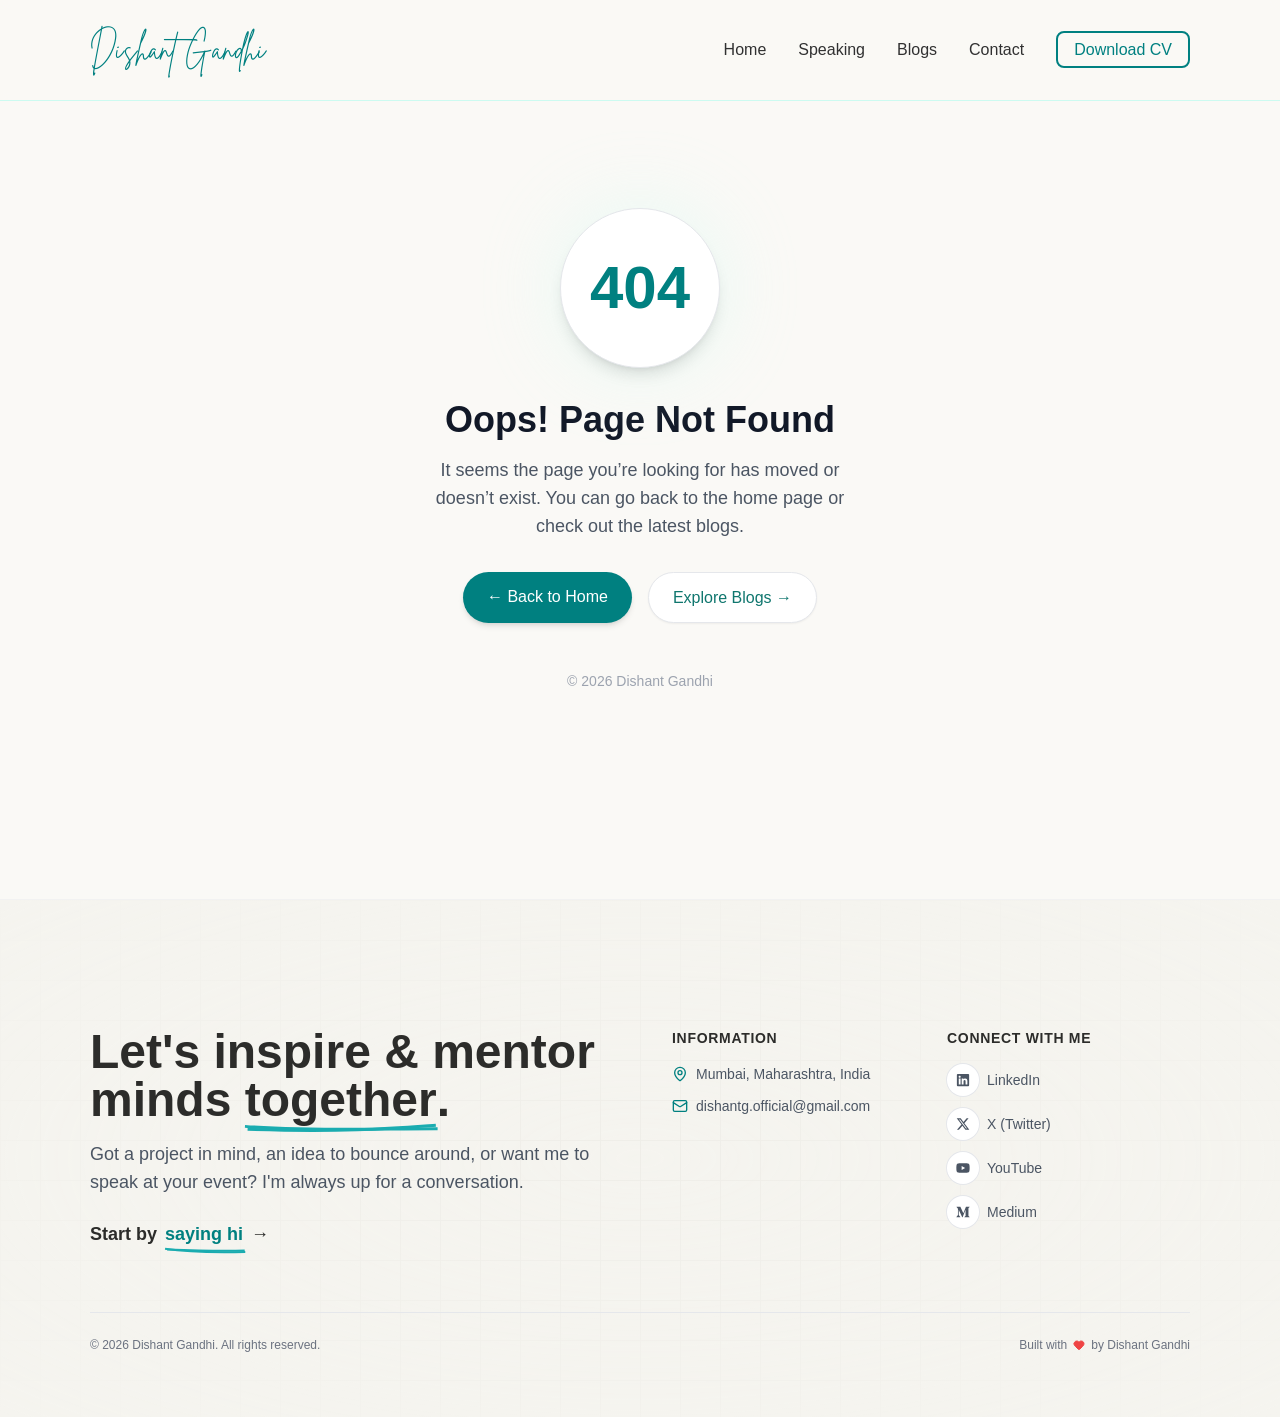
==== commit 3fc326fa: "Updates" ====
--- a/index.html
+++ b/index.html
@@ -1 +1 @@
-<!doctype html><html lang="en"><head><meta charset="utf-8"/><title>Dishant Gandhi</title><link href="https://fonts.googleapis.com/css2?family=Poppins:wght@400;600;700&display=swap" rel="stylesheet"><meta name="viewport" content="width=device-width,initial-scale=1"/><script async src="https://www.googletagmanager.com/gtag/js?id=G-0DXK8G75LP"></script><script>function gtag(){dataLayer.push(arguments)}window.dataLayer=window.dataLayer||[],gtag("js",new Date),gtag("config","G-0DXK8G75LP")</script><script defer="defer" src="/static/js/main.8068ea64.js"></script><link href="/static/css/main.d45e4ad1.css" rel="stylesheet"></head><body class="bg-cream text-textDark font-body"><div id="root"></div></body></html>+<!doctype html><html lang="en"><head><meta charset="utf-8"/><title>Dishant Gandhi</title><link href="https://fonts.googleapis.com/css2?family=Poppins:wght@400;600;700&display=swap" rel="stylesheet"><meta name="viewport" content="width=device-width,initial-scale=1"/><script async src="https://www.googletagmanager.com/gtag/js?id=G-0DXK8G75LP"></script><script>function gtag(){dataLayer.push(arguments)}window.dataLayer=window.dataLayer||[],gtag("js",new Date),gtag("config","G-0DXK8G75LP")</script><script defer="defer" src="/static/js/main.e9a4a1ab.js"></script><link href="/static/css/main.5e1ec6a9.css" rel="stylesheet"></head><body class="bg-cream text-textDark font-body"><div id="root"></div></body></html>
--- a/static/css/main.5e1ec6a9.css
+++ b/static/css/main.5e1ec6a9.css
@@ -0,0 +1,4 @@
+@import url(https://fonts.googleapis.com/css2?family=Poppins:wght@400;600;700&display=swap);@font-face{font-family:swiper-icons;font-style:normal;font-weight:400;src:url("data:application/font-woff;charset=utf-8;base64, [base64]//wADZ2x5ZgAAAywAAADMAAAD2MHtryVoZWFkAAABbAAAADAAAAA2E2+eoWhoZWEAAAGcAAAAHwAAACQC9gDzaG10eAAAAigAAAAZAAAArgJkABFsb2NhAAAC0AAAAFoAAABaFQAUGG1heHAAAAG8AAAAHwAAACAAcABAbmFtZQAAA/gAAAE5AAACXvFdBwlwb3N0AAAFNAAAAGIAAACE5s74hXjaY2BkYGAAYpf5Hu/j+W2+MnAzMYDAzaX6QjD6/4//Bxj5GA8AuRwMYGkAPywL13jaY2BkYGA88P8Agx4j+/8fQDYfA1AEBWgDAIB2BOoAeNpjYGRgYNBh4GdgYgABEMnIABJzYNADCQAACWgAsQB42mNgYfzCOIGBlYGB0YcxjYGBwR1Kf2WQZGhhYGBiYGVmgAFGBiQQkOaawtDAoMBQxXjg/wEGPcYDDA4wNUA2CCgwsAAAO4EL6gAAeNpj2M0gyAACqxgGNWBkZ2D4/wMA+xkDdgAAAHjaY2BgYGaAYBkGRgYQiAHyGMF8FgYHIM3DwMHABGQrMOgyWDLEM1T9/w8UBfEMgLzE////P/5//f/V/xv+r4eaAAeMbAxwIUYmIMHEgKYAYjUcsDAwsLKxc3BycfPw8jEQA/[base64]/uznmfPFBNODM2K7MTQ45YEAZqGP81AmGGcF3iPqOop0r1SPTaTbVkfUe4HXj97wYE+yNwWYxwWu4v1ugWHgo3S1XdZEVqWM7ET0cfnLGxWfkgR42o2PvWrDMBSFj/IHLaF0zKjRgdiVMwScNRAoWUoH78Y2icB/yIY09An6AH2Bdu/UB+yxopYshQiEvnvu0dURgDt8QeC8PDw7Fpji3fEA4z/PEJ6YOB5hKh4dj3EvXhxPqH/SKUY3rJ7srZ4FZnh1PMAtPhwP6fl2PMJMPDgeQ4rY8YT6Gzao0eAEA409DuggmTnFnOcSCiEiLMgxCiTI6Cq5DZUd3Qmp10vO0LaLTd2cjN4fOumlc7lUYbSQcZFkutRG7g6JKZKy0RmdLY680CDnEJ+UMkpFFe1RN7nxdVpXrC4aTtnaurOnYercZg2YVmLN/d/gczfEimrE/fs/bOuq29Zmn8tloORaXgZgGa78yO9/cnXm2BpaGvq25Dv9S4E9+5SIc9PqupJKhYFSSl47+Qcr1mYNAAAAeNptw0cKwkAAAMDZJA8Q7OUJvkLsPfZ6zFVERPy8qHh2YER+3i/BP83vIBLLySsoKimrqKqpa2hp6+jq6RsYGhmbmJqZSy0sraxtbO3sHRydnEMU4uR6yx7JJXveP7WrDycAAAAAAAH//wACeNpjYGRgYOABYhkgZgJCZgZNBkYGLQZtIJsFLMYAAAw3ALgAeNolizEKgDAQBCchRbC2sFER0YD6qVQiBCv/H9ezGI6Z5XBAw8CBK/m5iQQVauVbXLnOrMZv2oLdKFa8Pjuru2hJzGabmOSLzNMzvutpB3N42mNgZGBg4GKQYzBhYMxJLMlj4GBgAYow/P/PAJJhLM6sSoWKfWCAAwDAjgbRAAB42mNgYGBkAIIbCZo5IPrmUn0hGA0AO8EFTQAA")}:root{--swiper-theme-color:#007aff}:host{display:block;margin-left:auto;margin-right:auto;position:relative;z-index:1}.swiper{display:block;list-style:none;margin-left:auto;margin-right:auto;overflow:hidden;padding:0;position:relative;z-index:1}.swiper-vertical>.swiper-wrapper{flex-direction:column}.swiper-wrapper{box-sizing:initial;display:flex;height:100%;position:relative;transition-property:transform;transition-timing-function:ease;transition-timing-function:var(--swiper-wrapper-transition-timing-function,initial);width:100%;z-index:1}.swiper-android .swiper-slide,.swiper-ios .swiper-slide,.swiper-wrapper{transform:translateZ(0)}.swiper-horizontal{touch-action:pan-y}.swiper-vertical{touch-action:pan-x}.swiper-slide{display:block;flex-shrink:0;height:100%;position:relative;transition-property:transform;width:100%}.swiper-slide-invisible-blank{visibility:hidden}.swiper-autoheight,.swiper-autoheight .swiper-slide{height:auto}.swiper-autoheight .swiper-wrapper{align-items:flex-start;transition-property:transform,height}.swiper-backface-hidden .swiper-slide{-webkit-backface-visibility:hidden;backface-visibility:hidden;transform:translateZ(0)}.swiper-3d.swiper-css-mode .swiper-wrapper{perspective:1200px}.swiper-3d .swiper-wrapper{transform-style:preserve-3d}.swiper-3d{perspective:1200px}.swiper-3d .swiper-cube-shadow,.swiper-3d .swiper-slide{transform-style:preserve-3d}.swiper-css-mode>.swiper-wrapper{-ms-overflow-style:none;overflow:auto;scrollbar-width:none}.swiper-css-mode>.swiper-wrapper::-webkit-scrollbar{display:none}.swiper-css-mode>.swiper-wrapper>.swiper-slide{scroll-snap-align:start start}.swiper-css-mode.swiper-horizontal>.swiper-wrapper{scroll-snap-type:x mandatory}.swiper-css-mode.swiper-vertical>.swiper-wrapper{scroll-snap-type:y mandatory}.swiper-css-mode.swiper-free-mode>.swiper-wrapper{scroll-snap-type:none}.swiper-css-mode.swiper-free-mode>.swiper-wrapper>.swiper-slide{scroll-snap-align:none}.swiper-css-mode.swiper-centered>.swiper-wrapper:before{content:"";flex-shrink:0;order:9999}.swiper-css-mode.swiper-centered>.swiper-wrapper>.swiper-slide{scroll-snap-align:center center;scroll-snap-stop:always}.swiper-css-mode.swiper-centered.swiper-horizontal>.swiper-wrapper>.swiper-slide:first-child{-webkit-margin-start:var(--swiper-centered-offset-before);margin-inline-start:var(--swiper-centered-offset-before)}.swiper-css-mode.swiper-centered.swiper-horizontal>.swiper-wrapper:before{height:100%;min-height:1px;width:var(--swiper-centered-offset-after)}.swiper-css-mode.swiper-centered.swiper-vertical>.swiper-wrapper>.swiper-slide:first-child{-webkit-margin-before:var(--swiper-centered-offset-before);margin-block-start:var(--swiper-centered-offset-before)}.swiper-css-mode.swiper-centered.swiper-vertical>.swiper-wrapper:before{height:var(--swiper-centered-offset-after);min-width:1px;width:100%}.swiper-3d .swiper-slide-shadow,.swiper-3d .swiper-slide-shadow-bottom,.swiper-3d .swiper-slide-shadow-left,.swiper-3d .swiper-slide-shadow-right,.swiper-3d .swiper-slide-shadow-top{height:100%;left:0;pointer-events:none;position:absolute;top:0;width:100%;z-index:10}.swiper-3d .swiper-slide-shadow{background:#00000026}.swiper-3d .swiper-slide-shadow-left{background-image:linear-gradient(270deg,#00000080,#0000)}.swiper-3d .swiper-slide-shadow-right{background-image:linear-gradient(90deg,#00000080,#0000)}.swiper-3d .swiper-slide-shadow-top{background-image:linear-gradient(0deg,#00000080,#0000)}.swiper-3d .swiper-slide-shadow-bottom{background-image:linear-gradient(180deg,#00000080,#0000)}.swiper-lazy-preloader{border:4px solid #007aff;border:4px solid var(--swiper-preloader-color,var(--swiper-theme-color));border-radius:50%;border-top:4px solid #0000;box-sizing:border-box;height:42px;left:50%;margin-left:-21px;margin-top:-21px;position:absolute;top:50%;transform-origin:50%;width:42px;z-index:10}.swiper-watch-progress .swiper-slide-visible .swiper-lazy-preloader,.swiper:not(.swiper-watch-progress) .swiper-lazy-preloader{animation:swiper-preloader-spin 1s linear infinite}.swiper-lazy-preloader-white{--swiper-preloader-color:#fff}.swiper-lazy-preloader-black{--swiper-preloader-color:#000}@keyframes swiper-preloader-spin{0%{transform:rotate(0deg)}to{transform:rotate(1turn)}}.swiper-pagination{position:absolute;text-align:center;transform:translateZ(0);transition:opacity .3s;z-index:10}.swiper-pagination.swiper-pagination-hidden{opacity:0}.swiper-pagination-disabled>.swiper-pagination,.swiper-pagination.swiper-pagination-disabled{display:none!important}.swiper-horizontal>.swiper-pagination-bullets,.swiper-pagination-bullets.swiper-pagination-horizontal,.swiper-pagination-custom,.swiper-pagination-fraction{bottom:8px;bottom:var(--swiper-pagination-bottom,8px);left:0;top:auto;top:var(--swiper-pagination-top,auto);width:100%}.swiper-pagination-bullets-dynamic{font-size:0;overflow:hidden}.swiper-pagination-bullets-dynamic .swiper-pagination-bullet{position:relative;transform:scale(.33)}.swiper-pagination-bullets-dynamic .swiper-pagination-bullet-active,.swiper-pagination-bullets-dynamic .swiper-pagination-bullet-active-main{transform:scale(1)}.swiper-pagination-bullets-dynamic .swiper-pagination-bullet-active-prev{transform:scale(.66)}.swiper-pagination-bullets-dynamic .swiper-pagination-bullet-active-prev-prev{transform:scale(.33)}.swiper-pagination-bullets-dynamic .swiper-pagination-bullet-active-next{transform:scale(.66)}.swiper-pagination-bullets-dynamic .swiper-pagination-bullet-active-next-next{transform:scale(.33)}.swiper-pagination-bullet{background:#000;background:var(--swiper-pagination-bullet-inactive-color,#000);border-radius:50%;border-radius:var(--swiper-pagination-bullet-border-radius,50%);display:inline-block;height:8px;height:var(--swiper-pagination-bullet-height,var(--swiper-pagination-bullet-size,8px));opacity:.2;opacity:var(--swiper-pagination-bullet-inactive-opacity,.2);width:8px;width:var(--swiper-pagination-bullet-width,var(--swiper-pagination-bullet-size,8px))}button.swiper-pagination-bullet{-webkit-appearance:none;appearance:none;border:none;box-shadow:none;margin:0;padding:0}.swiper-pagination-clickable .swiper-pagination-bullet{cursor:pointer}.swiper-pagination-bullet:only-child{display:none!important}.swiper-pagination-bullet-active{background:var(--swiper-theme-color);background:var(--swiper-pagination-color,var(--swiper-theme-color));opacity:1;opacity:var(--swiper-pagination-bullet-opacity,1)}.swiper-pagination-vertical.swiper-pagination-bullets,.swiper-vertical>.swiper-pagination-bullets{left:auto;left:var(--swiper-pagination-left,auto);right:8px;right:var(--swiper-pagination-right,8px);top:50%;transform:translate3d(0,-50%,0)}.swiper-pagination-vertical.swiper-pagination-bullets .swiper-pagination-bullet,.swiper-vertical>.swiper-pagination-bullets .swiper-pagination-bullet{display:block;margin:6px 0;margin:var(--swiper-pagination-bullet-vertical-gap,6px) 0}.swiper-pagination-vertical.swiper-pagination-bullets.swiper-pagination-bullets-dynamic,.swiper-vertical>.swiper-pagination-bullets.swiper-pagination-bullets-dynamic{top:50%;transform:translateY(-50%);width:8px}.swiper-pagination-vertical.swiper-pagination-bullets.swiper-pagination-bullets-dynamic .swiper-pagination-bullet,.swiper-vertical>.swiper-pagination-bullets.swiper-pagination-bullets-dynamic .swiper-pagination-bullet{display:inline-block;transition:transform .2s,top .2s}.swiper-horizontal>.swiper-pagination-bullets .swiper-pagination-bullet,.swiper-pagination-horizontal.swiper-pagination-bullets .swiper-pagination-bullet{margin:0 4px;margin:0 var(--swiper-pagination-bullet-horizontal-gap,4px)}.swiper-horizontal>.swiper-pagination-bullets.swiper-pagination-bullets-dynamic,.swiper-pagination-horizontal.swiper-pagination-bullets.swiper-pagination-bullets-dynamic{left:50%;transform:translateX(-50%);white-space:nowrap}.swiper-horizontal>.swiper-pagination-bullets.swiper-pagination-bullets-dynamic .swiper-pagination-bullet,.swiper-pagination-horizontal.swiper-pagination-bullets.swiper-pagination-bullets-dynamic .swiper-pagination-bullet{transition:transform .2s,left .2s}.swiper-horizontal.swiper-rtl>.swiper-pagination-bullets-dynamic .swiper-pagination-bullet{transition:transform .2s,right .2s}.swiper-pagination-fraction{color:inherit;color:var(--swiper-pagination-fraction-color,inherit)}.swiper-pagination-progressbar{background:#00000040;background:var(--swiper-pagination-progressbar-bg-color,#00000040);position:absolute}.swiper-pagination-progressbar .swiper-pagination-progressbar-fill{background:var(--swiper-theme-color);background:var(--swiper-pagination-color,var(--swiper-theme-color));height:100%;left:0;position:absolute;top:0;transform:scale(0);transform-origin:left top;width:100%}.swiper-rtl .swiper-pagination-progressbar .swiper-pagination-progressbar-fill{transform-origin:right top}.swiper-horizontal>.swiper-pagination-progressbar,.swiper-pagination-progressbar.swiper-pagination-horizontal,.swiper-pagination-progressbar.swiper-pagination-vertical.swiper-pagination-progressbar-opposite,.swiper-vertical>.swiper-pagination-progressbar.swiper-pagination-progressbar-opposite{height:4px;height:var(--swiper-pagination-progressbar-size,4px);left:0;top:0;width:100%}.swiper-horizontal>.swiper-pagination-progressbar.swiper-pagination-progressbar-opposite,.swiper-pagination-progressbar.swiper-pagination-horizontal.swiper-pagination-progressbar-opposite,.swiper-pagination-progressbar.swiper-pagination-vertical,.swiper-vertical>.swiper-pagination-progressbar{height:100%;left:0;top:0;width:4px;width:var(--swiper-pagination-progressbar-size,4px)}.swiper-pagination-lock{display:none}:root{--swiper-navigation-size:44px}.swiper-button-next,.swiper-button-prev{align-items:center;color:var(--swiper-theme-color);color:var(--swiper-navigation-color,var(--swiper-theme-color));cursor:pointer;display:flex;height:44px;height:var(--swiper-navigation-size);justify-content:center;margin-top:-22px;margin-top:calc(0px - var(--swiper-navigation-size)/2);position:absolute;top:50%;top:var(--swiper-navigation-top-offset,50%);width:27px;width:calc(var(--swiper-navigation-size)/44*27);z-index:10}.swiper-button-next.swiper-button-disabled,.swiper-button-prev.swiper-button-disabled{cursor:auto;opacity:.35;pointer-events:none}.swiper-button-next.swiper-button-hidden,.swiper-button-prev.swiper-button-hidden{cursor:auto;opacity:0;pointer-events:none}.swiper-navigation-disabled .swiper-button-next,.swiper-navigation-disabled .swiper-button-prev{display:none!important}.swiper-button-next svg,.swiper-button-prev svg{height:100%;object-fit:contain;transform-origin:center;width:100%}.swiper-rtl .swiper-button-next svg,.swiper-rtl .swiper-button-prev svg{transform:rotate(180deg)}.swiper-button-prev,.swiper-rtl .swiper-button-next{left:10px;left:var(--swiper-navigation-sides-offset,10px);right:auto}.swiper-button-lock{display:none}.swiper-button-next:after,.swiper-button-prev:after{font-family:swiper-icons;font-size:44px;font-size:var(--swiper-navigation-size);font-variant:normal;letter-spacing:0;line-height:1;text-transform:none!important}.swiper-button-prev:after,.swiper-rtl .swiper-button-next:after{content:"prev"}.swiper-button-next,.swiper-rtl .swiper-button-prev{left:auto;right:10px;right:var(--swiper-navigation-sides-offset,10px)}.swiper-button-next:after,.swiper-rtl .swiper-button-prev:after{content:"next"}*,:after,:before{--tw-border-spacing-x:0;--tw-border-spacing-y:0;--tw-translate-x:0;--tw-translate-y:0;--tw-rotate:0;--tw-skew-x:0;--tw-skew-y:0;--tw-scale-x:1;--tw-scale-y:1;--tw-pan-x: ;--tw-pan-y: ;--tw-pinch-zoom: ;--tw-scroll-snap-strictness:proximity;--tw-gradient-from-position: ;--tw-gradient-via-position: ;--tw-gradient-to-position: ;--tw-ordinal: ;--tw-slashed-zero: ;--tw-numeric-figure: ;--tw-numeric-spacing: ;--tw-numeric-fraction: ;--tw-ring-inset: ;--tw-ring-offset-width:0px;--tw-ring-offset-color:#fff;--tw-ring-color:#3b82f680;--tw-ring-offset-shadow:0 0 #0000;--tw-ring-shadow:0 0 #0000;--tw-shadow:0 0 #0000;--tw-shadow-colored:0 0 #0000;--tw-blur: ;--tw-brightness: ;--tw-contrast: ;--tw-grayscale: ;--tw-hue-rotate: ;--tw-invert: ;--tw-saturate: ;--tw-sepia: ;--tw-drop-shadow: ;--tw-backdrop-blur: ;--tw-backdrop-brightness: ;--tw-backdrop-contrast: ;--tw-backdrop-grayscale: ;--tw-backdrop-hue-rotate: ;--tw-backdrop-invert: ;--tw-backdrop-opacity: ;--tw-backdrop-saturate: ;--tw-backdrop-sepia: ;--tw-contain-size: ;--tw-contain-layout: ;--tw-contain-paint: ;--tw-contain-style: }::backdrop{--tw-border-spacing-x:0;--tw-border-spacing-y:0;--tw-translate-x:0;--tw-translate-y:0;--tw-rotate:0;--tw-skew-x:0;--tw-skew-y:0;--tw-scale-x:1;--tw-scale-y:1;--tw-pan-x: ;--tw-pan-y: ;--tw-pinch-zoom: ;--tw-scroll-snap-strictness:proximity;--tw-gradient-from-position: ;--tw-gradient-via-position: ;--tw-gradient-to-position: ;--tw-ordinal: ;--tw-slashed-zero: ;--tw-numeric-figure: ;--tw-numeric-spacing: ;--tw-numeric-fraction: ;--tw-ring-inset: ;--tw-ring-offset-width:0px;--tw-ring-offset-color:#fff;--tw-ring-color:#3b82f680;--tw-ring-offset-shadow:0 0 #0000;--tw-ring-shadow:0 0 #0000;--tw-shadow:0 0 #0000;--tw-shadow-colored:0 0 #0000;--tw-blur: ;--tw-brightness: ;--tw-contrast: ;--tw-grayscale: ;--tw-hue-rotate: ;--tw-invert: ;--tw-saturate: ;--tw-sepia: ;--tw-drop-shadow: ;--tw-backdrop-blur: ;--tw-backdrop-brightness: ;--tw-backdrop-contrast: ;--tw-backdrop-grayscale: ;--tw-backdrop-hue-rotate: ;--tw-backdrop-invert: ;--tw-backdrop-opacity: ;--tw-backdrop-saturate: ;--tw-backdrop-sepia: ;--tw-contain-size: ;--tw-contain-layout: ;--tw-contain-paint: ;--tw-contain-style: }/*
+! tailwindcss v3.4.17 | MIT License | https://tailwindcss.com
+*/*,:after,:before{border:0 solid #e5e7eb;box-sizing:border-box}:after,:before{--tw-content:""}:host,html{-webkit-text-size-adjust:100%;font-feature-settings:normal;-webkit-tap-highlight-color:transparent;font-family:ui-sans-serif,system-ui,sans-serif,Apple Color Emoji,Segoe UI Emoji,Segoe UI Symbol,Noto Color Emoji;font-variation-settings:normal;line-height:1.5;tab-size:4}body{line-height:inherit;margin:0}hr{border-top-width:1px;color:inherit;height:0}abbr:where([title]){-webkit-text-decoration:underline dotted;text-decoration:underline dotted}h1,h2,h3,h4,h5,h6{font-size:inherit;font-weight:inherit}a{color:inherit;text-decoration:inherit}b,strong{font-weight:bolder}code,kbd,pre,samp{font-feature-settings:normal;font-family:ui-monospace,SFMono-Regular,Menlo,Monaco,Consolas,Liberation Mono,Courier New,monospace;font-size:1em;font-variation-settings:normal}small{font-size:80%}sub,sup{font-size:75%;line-height:0;position:relative;vertical-align:initial}sub{bottom:-.25em}sup{top:-.5em}table{border-collapse:collapse;border-color:inherit;text-indent:0}button,input,optgroup,select,textarea{font-feature-settings:inherit;color:inherit;font-family:inherit;font-size:100%;font-variation-settings:inherit;font-weight:inherit;letter-spacing:inherit;line-height:inherit;margin:0;padding:0}button,select{text-transform:none}button,input:where([type=button]),input:where([type=reset]),input:where([type=submit]){-webkit-appearance:button;background-color:initial;background-image:none}:-moz-focusring{outline:auto}:-moz-ui-invalid{box-shadow:none}progress{vertical-align:initial}::-webkit-inner-spin-button,::-webkit-outer-spin-button{height:auto}[type=search]{-webkit-appearance:textfield;outline-offset:-2px}::-webkit-search-decoration{-webkit-appearance:none}::-webkit-file-upload-button{-webkit-appearance:button;font:inherit}summary{display:list-item}blockquote,dd,dl,figure,h1,h2,h3,h4,h5,h6,hr,p,pre{margin:0}fieldset{margin:0}fieldset,legend{padding:0}menu,ol,ul{list-style:none;margin:0;padding:0}dialog{padding:0}textarea{resize:vertical}input::placeholder,textarea::placeholder{color:#9ca3af;opacity:1}[role=button],button{cursor:pointer}:disabled{cursor:default}audio,canvas,embed,iframe,img,object,svg,video{display:block;vertical-align:middle}img,video{height:auto;max-width:100%}[hidden]:where(:not([hidden=until-found])){display:none}.\!container{width:100%!important}.container{width:100%}@media (min-width:640px){.\!container{max-width:640px!important}.container{max-width:640px}}@media (min-width:768px){.\!container{max-width:768px!important}.container{max-width:768px}}@media (min-width:1024px){.\!container{max-width:1024px!important}.container{max-width:1024px}}@media (min-width:1280px){.\!container{max-width:1280px!important}.container{max-width:1280px}}@media (min-width:1536px){.\!container{max-width:1536px!important}.container{max-width:1536px}}.timeline-item.visible{opacity:1;transform:translateY(0)}.pointer-events-none{pointer-events:none}.visible{visibility:visible}.fixed{position:fixed}.absolute{position:absolute}.relative{position:relative}.inset-0{inset:0}.bottom-0{bottom:0}.left-0{left:0}.left-1\/2{left:50%}.left-\[4px\]{left:4px}.left-\[5px\]{left:5px}.right-0{right:0}.right-2{right:.5rem}.top-0{top:0}.top-1\/2{top:50%}.top-2{top:.5rem}.top-8{top:2rem}.top-\[4px\]{top:4px}.top-\[5px\]{top:5px}.z-10{z-index:10}.z-50{z-index:50}.m-0{margin:0}.mx-1{margin-left:.25rem;margin-right:.25rem}.mx-auto{margin-left:auto;margin-right:auto}.my-1{margin-bottom:.25rem;margin-top:.25rem}.my-4{margin-bottom:1rem;margin-top:1rem}.my-8{margin-bottom:2rem;margin-top:2rem}.-ml-2{margin-left:-.5rem}.-mr-2{margin-right:-.5rem}.mb-0{margin-bottom:0}.mb-0\.5{margin-bottom:.125rem}.mb-1{margin-bottom:.25rem}.mb-10{margin-bottom:2.5rem}.mb-12{margin-bottom:3rem}.mb-16{margin-bottom:4rem}.mb-2{margin-bottom:.5rem}.mb-3{margin-bottom:.75rem}.mb-4{margin-bottom:1rem}.mb-5{margin-bottom:1.25rem}.mb-6{margin-bottom:1.5rem}.mb-8{margin-bottom:2rem}.ml-1\.5{margin-left:.375rem}.ml-2{margin-left:.5rem}.ml-28{margin-left:7rem}.mt-0\.5{margin-top:.125rem}.mt-1{margin-top:.25rem}.mt-12{margin-top:3rem}.mt-2{margin-top:.5rem}.mt-3{margin-top:.75rem}.mt-4{margin-top:1rem}.mt-5{margin-top:1.25rem}.mt-6{margin-top:1.5rem}.mt-8{margin-top:2rem}.line-clamp-2{-webkit-line-clamp:2}.line-clamp-2,.line-clamp-3{-webkit-box-orient:vertical;display:-webkit-box;overflow:hidden}.line-clamp-3{-webkit-line-clamp:3}.block{display:block}.inline-block{display:inline-block}.inline{display:inline}.flex{display:flex}.inline-flex{display:inline-flex}.grid{display:grid}.inline-grid{display:inline-grid}.hidden{display:none}.h-0{height:0}.h-0\.5{height:.125rem}.h-1\.5{height:.375rem}.h-10{height:2.5rem}.h-12{height:3rem}.h-16{height:4rem}.h-20{height:5rem}.h-32{height:8rem}.h-4{height:1rem}.h-40{height:10rem}.h-44{height:11rem}.h-48{height:12rem}.h-5{height:1.25rem}.h-8{height:2rem}.h-\[400px\]{height:400px}.h-auto{height:auto}.h-full{height:100%}.max-h-\[900px\]{max-height:900px}.max-h-\[90vh\]{max-height:90vh}.min-h-\[380px\]{min-height:380px}.min-h-\[calc\(100vh-80px\)\]{min-height:calc(100vh - 80px)}.min-h-screen{min-height:100vh}.w-1\.5{width:.375rem}.w-1\/2{width:50%}.w-10{width:2.5rem}.w-12{width:3rem}.w-16{width:4rem}.w-32{width:8rem}.w-4{width:1rem}.w-40{width:10rem}.w-5{width:1.25rem}.w-72{width:18rem}.w-8{width:2rem}.w-\[15vw\]{width:15vw}.w-\[50\%\]{width:50%}.w-\[52\%\]{width:52%}.w-auto{width:auto}.w-fit{width:-webkit-fit-content;width:fit-content}.w-full{width:100%}.min-w-0{min-width:0}.min-w-max{min-width:-webkit-max-content;min-width:max-content}.max-w-3xl{max-width:48rem}.max-w-6xl{max-width:72rem}.max-w-7xl{max-width:80rem}.max-w-\[180px\]{max-width:180px}.max-w-full{max-width:100%}.max-w-md{max-width:28rem}.max-w-xl{max-width:36rem}.flex-1{flex:1 1}.flex-shrink-0{flex-shrink:0}.-translate-x-1\/2{--tw-translate-x:-50%}.-translate-x-1\/2,.-translate-y-1\/2{transform:translate(var(--tw-translate-x),var(--tw-translate-y)) rotate(var(--tw-rotate)) skewX(var(--tw-skew-x)) skewY(var(--tw-skew-y)) scaleX(var(--tw-scale-x)) scaleY(var(--tw-scale-y))}.-translate-y-1\/2{--tw-translate-y:-50%}.translate-y-20{--tw-translate-y:5rem}.translate-y-20,.translate-y-\[15\%\]{transform:translate(var(--tw-translate-x),var(--tw-translate-y)) rotate(var(--tw-rotate)) skewX(var(--tw-skew-x)) skewY(var(--tw-skew-y)) scaleX(var(--tw-scale-x)) scaleY(var(--tw-scale-y))}.translate-y-\[15\%\]{--tw-translate-y:15%}.scale-y-0{--tw-scale-y:0}.scale-y-0,.scale-y-100{transform:translate(var(--tw-translate-x),var(--tw-translate-y)) rotate(var(--tw-rotate)) skewX(var(--tw-skew-x)) skewY(var(--tw-skew-y)) scaleX(var(--tw-scale-x)) scaleY(var(--tw-scale-y))}.scale-y-100{--tw-scale-y:1}.transform{transform:translate(var(--tw-translate-x),var(--tw-translate-y)) rotate(var(--tw-rotate)) skewX(var(--tw-skew-x)) skewY(var(--tw-skew-y)) scaleX(var(--tw-scale-x)) scaleY(var(--tw-scale-y))}@keyframes pulse{50%{opacity:.5}}.animate-pulse{animation:pulse 2s cubic-bezier(.4,0,.6,1) infinite}.cursor-grab{cursor:grab}.cursor-pointer{cursor:pointer}.select-none{-webkit-user-select:none;user-select:none}.resize{resize:both}.list-outside{list-style-position:outside}.list-decimal{list-style-type:decimal}.list-disc{list-style-type:disc}.list-none{list-style-type:none}.grid-cols-1{grid-template-columns:repeat(1,minmax(0,1fr))}.flex-row{flex-direction:row}.flex-col{flex-direction:column}.flex-wrap{flex-wrap:wrap}.place-items-center{place-items:center}.items-start{align-items:flex-start}.items-end{align-items:flex-end}.items-center{align-items:center}.justify-end{justify-content:flex-end}.justify-center{justify-content:center}.justify-between{justify-content:space-between}.gap-1{gap:.25rem}.gap-1\.5{gap:.375rem}.gap-12{gap:3rem}.gap-2{gap:.5rem}.gap-3{gap:.75rem}.gap-4{gap:1rem}.gap-5{gap:1.25rem}.gap-6{gap:1.5rem}.gap-8{gap:2rem}.gap-x-3{column-gap:.75rem}.gap-y-1{row-gap:.25rem}.space-x-24>:not([hidden])~:not([hidden]){--tw-space-x-reverse:0;margin-left:calc(6rem*(1 - var(--tw-space-x-reverse)));margin-right:calc(6rem*var(--tw-space-x-reverse))}.space-x-4>:not([hidden])~:not([hidden]){--tw-space-x-reverse:0;margin-left:calc(1rem*(1 - var(--tw-space-x-reverse)));margin-right:calc(1rem*var(--tw-space-x-reverse))}.space-x-6>:not([hidden])~:not([hidden]){--tw-space-x-reverse:0;margin-left:calc(1.5rem*(1 - var(--tw-space-x-reverse)));margin-right:calc(1.5rem*var(--tw-space-x-reverse))}.space-y-1>:not([hidden])~:not([hidden]){--tw-space-y-reverse:0;margin-bottom:calc(.25rem*var(--tw-space-y-reverse));margin-top:calc(.25rem*(1 - var(--tw-space-y-reverse)))}.space-y-2>:not([hidden])~:not([hidden]){--tw-space-y-reverse:0;margin-bottom:calc(.5rem*var(--tw-space-y-reverse));margin-top:calc(.5rem*(1 - var(--tw-space-y-reverse)))}.space-y-3>:not([hidden])~:not([hidden]){--tw-space-y-reverse:0;margin-bottom:calc(.75rem*var(--tw-space-y-reverse));margin-top:calc(.75rem*(1 - var(--tw-space-y-reverse)))}.space-y-5>:not([hidden])~:not([hidden]){--tw-space-y-reverse:0;margin-bottom:calc(1.25rem*var(--tw-space-y-reverse));margin-top:calc(1.25rem*(1 - var(--tw-space-y-reverse)))}.space-y-6>:not([hidden])~:not([hidden]){--tw-space-y-reverse:0;margin-bottom:calc(1.5rem*var(--tw-space-y-reverse));margin-top:calc(1.5rem*(1 - var(--tw-space-y-reverse)))}.divide-y>:not([hidden])~:not([hidden]){--tw-divide-y-reverse:0;border-bottom-width:calc(1px*var(--tw-divide-y-reverse));border-top-width:calc(1px*(1 - var(--tw-divide-y-reverse)))}.divide-gray-100>:not([hidden])~:not([hidden]){--tw-divide-opacity:1;border-color:#f3f4f6;border-color:rgb(243 244 246/var(--tw-divide-opacity,1))}.self-start{align-self:flex-start}.overflow-hidden{overflow:hidden}.overflow-x-auto{overflow-x:auto}.truncate{overflow:hidden;text-overflow:ellipsis}.truncate,.whitespace-nowrap{white-space:nowrap}.whitespace-pre-line{white-space:pre-line}.break-all{word-break:break-all}.rounded{border-radius:.25rem}.rounded-2xl{border-radius:1rem}.rounded-full{border-radius:9999px}.rounded-lg{border-radius:.5rem}.rounded-md{border-radius:.375rem}.rounded-xl{border-radius:.75rem}.border{border-width:1px}.border-2{border-width:2px}.border-\[1\.5px\]{border-width:1.5px}.border-b{border-bottom-width:1px}.border-l-4{border-left-width:4px}.border-t{border-top-width:1px}.border-\[\#2C2C2A\]{--tw-border-opacity:1;border-color:#2c2c2a;border-color:rgb(44 44 42/var(--tw-border-opacity,1))}.border-black{--tw-border-opacity:1;border-color:#000;border-color:rgb(0 0 0/var(--tw-border-opacity,1))}.border-gray-100{--tw-border-opacity:1;border-color:#f3f4f6;border-color:rgb(243 244 246/var(--tw-border-opacity,1))}.border-gray-200{--tw-border-opacity:1;border-color:#e5e7eb;border-color:rgb(229 231 235/var(--tw-border-opacity,1))}.border-gray-300{--tw-border-opacity:1;border-color:#d1d5db;border-color:rgb(209 213 219/var(--tw-border-opacity,1))}.border-teal-100{--tw-border-opacity:1;border-color:#ccfbf1;border-color:rgb(204 251 241/var(--tw-border-opacity,1))}.border-teal-600{--tw-border-opacity:1;border-color:teal;border-color:rgb(0 128 128/var(--tw-border-opacity,1))}.bg-\[\#2C2C2A\]{--tw-bg-opacity:1;background-color:#2c2c2a;background-color:rgb(44 44 42/var(--tw-bg-opacity,1))}.bg-\[\#F5F4EF\]{--tw-bg-opacity:1;background-color:#f5f4ef;background-color:rgb(245 244 239/var(--tw-bg-opacity,1))}.bg-\[\#FAFAF5\]{--tw-bg-opacity:1;background-color:#fafaf5;background-color:rgb(250 250 245/var(--tw-bg-opacity,1))}.bg-black\/60{background-color:#0009}.bg-blue-400{--tw-bg-opacity:1;background-color:#60a5fa;background-color:rgb(96 165 250/var(--tw-bg-opacity,1))}.bg-cream{--tw-bg-opacity:1;background-color:#faf9f6;background-color:rgb(250 249 246/var(--tw-bg-opacity,1))}.bg-cream\/90{background-color:#faf9f6e6}.bg-gray-100{--tw-bg-opacity:1;background-color:#f3f4f6;background-color:rgb(243 244 246/var(--tw-bg-opacity,1))}.bg-gray-200{--tw-bg-opacity:1;background-color:#e5e7eb;background-color:rgb(229 231 235/var(--tw-bg-opacity,1))}.bg-gray-50{--tw-bg-opacity:1;background-color:#f9fafb;background-color:rgb(249 250 251/var(--tw-bg-opacity,1))}.bg-green-400{--tw-bg-opacity:1;background-color:#4ade80;background-color:rgb(74 222 128/var(--tw-bg-opacity,1))}.bg-indigo-400{--tw-bg-opacity:1;background-color:#818cf8;background-color:rgb(129 140 248/var(--tw-bg-opacity,1))}.bg-orange-100{--tw-bg-opacity:1;background-color:#ffedd5;background-color:rgb(255 237 213/var(--tw-bg-opacity,1))}.bg-orange-400{--tw-bg-opacity:1;background-color:#fb923c;background-color:rgb(251 146 60/var(--tw-bg-opacity,1))}.bg-orange-50{--tw-bg-opacity:1;background-color:#fff7ed;background-color:rgb(255 247 237/var(--tw-bg-opacity,1))}.bg-purple-400{--tw-bg-opacity:1;background-color:#c084fc;background-color:rgb(192 132 252/var(--tw-bg-opacity,1))}.bg-purple-50{--tw-bg-opacity:1;background-color:#faf5ff;background-color:rgb(250 245 255/var(--tw-bg-opacity,1))}.bg-red-400{--tw-bg-opacity:1;background-color:#f87171;background-color:rgb(248 113 113/var(--tw-bg-opacity,1))}.bg-slate-800{--tw-bg-opacity:1;background-color:#1e293b;background-color:rgb(30 41 59/var(--tw-bg-opacity,1))}.bg-slate-900{--tw-bg-opacity:1;background-color:#0f172a;background-color:rgb(15 23 42/var(--tw-bg-opacity,1))}.bg-teal-100{--tw-bg-opacity:1;background-color:#ccfbf1;background-color:rgb(204 251 241/var(--tw-bg-opacity,1))}.bg-teal-50{--tw-bg-opacity:1;background-color:#f0fdfa;background-color:rgb(240 253 250/var(--tw-bg-opacity,1))}.bg-teal-500{--tw-bg-opacity:1;background-color:#14b8a6;background-color:rgb(20 184 166/var(--tw-bg-opacity,1))}.bg-teal-600{--tw-bg-opacity:1;background-color:teal;background-color:rgb(0 128 128/var(--tw-bg-opacity,1))}.bg-transparent{background-color:initial}.bg-white{--tw-bg-opacity:1;background-color:#fff;background-color:rgb(255 255 255/var(--tw-bg-opacity,1))}.bg-yellow-500{--tw-bg-opacity:1;background-color:#eab308;background-color:rgb(234 179 8/var(--tw-bg-opacity,1))}.bg-gradient-to-br{background-image:linear-gradient(to bottom right,var(--tw-gradient-stops))}.from-\[\#F5F4EF\]{--tw-gradient-from:#f5f4ef var(--tw-gradient-from-position);--tw-gradient-to:#f5f4ef00 var(--tw-gradient-to-position);--tw-gradient-stops:var(--tw-gradient-from),var(--tw-gradient-to)}.from-teal-100{--tw-gradient-from:#ccfbf1 var(--tw-gradient-from-position);--tw-gradient-to:#ccfbf100 var(--tw-gradient-to-position);--tw-gradient-stops:var(--tw-gradient-from),var(--tw-gradient-to)}.to-\[\#E8E6DF\]{--tw-gradient-to:#e8e6df var(--tw-gradient-to-position)}.to-cream{--tw-gradient-to:#faf9f6 var(--tw-gradient-to-position)}.fill-red-500{fill:#ef4444}.object-contain{object-fit:contain}.object-cover{object-fit:cover}.object-center{object-position:center}.p-12{padding:3rem}.p-3{padding:.75rem}.p-4{padding:1rem}.p-5{padding:1.25rem}.p-6{padding:1.5rem}.p-8{padding:2rem}.px-1{padding-left:.25rem;padding-right:.25rem}.px-1\.5{padding-left:.375rem;padding-right:.375rem}.px-12{padding-left:3rem;padding-right:3rem}.px-2{padding-left:.5rem;padding-right:.5rem}.px-2\.5{padding-left:.625rem;padding-right:.625rem}.px-3{padding-left:.75rem;padding-right:.75rem}.px-4{padding-left:1rem;padding-right:1rem}.px-5{padding-left:1.25rem;padding-right:1.25rem}.px-6{padding-left:1.5rem;padding-right:1.5rem}.py-0\.5{padding-bottom:.125rem;padding-top:.125rem}.py-1{padding-bottom:.25rem;padding-top:.25rem}.py-1\.5{padding-bottom:.375rem;padding-top:.375rem}.py-16{padding-bottom:4rem;padding-top:4rem}.py-2{padding-bottom:.5rem;padding-top:.5rem}.py-20{padding-bottom:5rem;padding-top:5rem}.py-3{padding-bottom:.75rem;padding-top:.75rem}.py-4{padding-bottom:1rem;padding-top:1rem}.py-8{padding-bottom:2rem;padding-top:2rem}.py-\[10px\]{padding-bottom:10px;padding-top:10px}.py-\[8px\]{padding-bottom:8px;padding-top:8px}.\!pb-12{padding-bottom:3rem!important}.pb-0{padding-bottom:0}.pb-16{padding-bottom:4rem}.pb-20{padding-bottom:5rem}.pb-24{padding-bottom:6rem}.pb-5{padding-bottom:1.25rem}.pb-8{padding-bottom:2rem}.pb-\[20vh\]{padding-bottom:20vh}.pb-\[30vh\]{padding-bottom:30vh}.pl-4{padding-left:1rem}.pl-5{padding-left:1.25rem}.pl-6{padding-left:1.5rem}.pt-0{padding-top:0}.pt-16{padding-top:4rem}.pt-2{padding-top:.5rem}.pt-20{padding-top:5rem}.pt-24{padding-top:6rem}.pt-4{padding-top:1rem}.pt-6{padding-top:1.5rem}.text-left{text-align:left}.text-center{text-align:center}.font-mono{font-family:ui-monospace,SFMono-Regular,Menlo,Monaco,Consolas,Liberation Mono,Courier New,monospace}.text-2xl{font-size:1.5rem;line-height:2rem}.text-3xl{font-size:1.875rem;line-height:2.25rem}.text-4xl{font-size:2.25rem;line-height:2.5rem}.text-6xl{font-size:3.75rem;line-height:1}.text-\[10px\]{font-size:10px}.text-\[11px\]{font-size:11px}.text-\[13px\]{font-size:13px}.text-\[clamp\(11px\2c 1vw\2c 14px\)\]{font-size:clamp(11px,1vw,14px)}.text-\[clamp\(13px\2c 3vw\2c 18px\)\]{font-size:clamp(13px,3vw,18px)}.text-\[clamp\(14px\2c 1\.6vw\2c 20px\)\]{font-size:clamp(14px,1.6vw,20px)}.text-\[clamp\(16px\2c 4vw\2c 26px\)\]{font-size:clamp(16px,4vw,26px)}.text-\[clamp\(20px\2c 2\.5vw\2c 30px\)\]{font-size:clamp(20px,2.5vw,30px)}.text-\[clamp\(9px\2c 2vw\2c 13px\)\]{font-size:clamp(9px,2vw,13px)}.text-base{font-size:1rem;line-height:1.5rem}.text-lg{font-size:1.125rem;line-height:1.75rem}.text-sm{font-size:.875rem;line-height:1.25rem}.text-xl{font-size:1.25rem;line-height:1.75rem}.text-xs{font-size:.75rem;line-height:1rem}.font-bold{font-weight:700}.font-extrabold{font-weight:800}.font-medium{font-weight:500}.font-normal{font-weight:400}.font-semibold{font-weight:600}.uppercase{text-transform:uppercase}.italic{font-style:italic}.leading-\[1\.1\]{line-height:1.1}.leading-\[1\.4\]{line-height:1.4}.leading-\[1\.5\]{line-height:1.5}.leading-\[1\.6\]{line-height:1.6}.leading-\[1\.8\]{line-height:1.8}.leading-none{line-height:1}.leading-relaxed{line-height:1.625}.leading-snug{line-height:1.375}.leading-tight{line-height:1.25}.tracking-\[-2px\]{letter-spacing:-2px}.tracking-\[0\.2px\]{letter-spacing:.2px}.tracking-tight{letter-spacing:-.025em}.tracking-wide{letter-spacing:.025em}.tracking-wider{letter-spacing:.05em}.text-\[\#0F4060\]{--tw-text-opacity:1;color:#0f4060;color:rgb(15 64 96/var(--tw-text-opacity,1))}.text-\[\#111111\]{--tw-text-opacity:1;color:#111;color:rgb(17 17 17/var(--tw-text-opacity,1))}.text-\[\#1D9E75\]{--tw-text-opacity:1;color:#1d9e75;color:rgb(29 158 117/var(--tw-text-opacity,1))}.text-\[\#2C2C2A\]{--tw-text-opacity:1;color:#2c2c2a;color:rgb(44 44 42/var(--tw-text-opacity,1))}.text-\[\#888780\]{--tw-text-opacity:1;color:#888780;color:rgb(136 135 128/var(--tw-text-opacity,1))}.text-black{--tw-text-opacity:1;color:#000;color:rgb(0 0 0/var(--tw-text-opacity,1))}.text-blue-600{--tw-text-opacity:1;color:#2563eb;color:rgb(37 99 235/var(--tw-text-opacity,1))}.text-darkText{--tw-text-opacity:1;color:#313131;color:rgb(49 49 49/var(--tw-text-opacity,1))}.text-gray-300{--tw-text-opacity:1;color:#d1d5db;color:rgb(209 213 219/var(--tw-text-opacity,1))}.text-gray-400{--tw-text-opacity:1;color:#9ca3af;color:rgb(156 163 175/var(--tw-text-opacity,1))}.text-gray-500{--tw-text-opacity:1;color:#6b7280;color:rgb(107 114 128/var(--tw-text-opacity,1))}.text-gray-600{--tw-text-opacity:1;color:#4b5563;color:rgb(75 85 99/var(--tw-text-opacity,1))}.text-gray-700{--tw-text-opacity:1;color:#374151;color:rgb(55 65 81/var(--tw-text-opacity,1))}.text-gray-800{--tw-text-opacity:1;color:#1f2937;color:rgb(31 41 55/var(--tw-text-opacity,1))}.text-gray-900{--tw-text-opacity:1;color:#111827;color:rgb(17 24 39/var(--tw-text-opacity,1))}.text-green-300{--tw-text-opacity:1;color:#86efac;color:rgb(134 239 172/var(--tw-text-opacity,1))}.text-green-600{--tw-text-opacity:1;color:#16a34a;color:rgb(22 163 74/var(--tw-text-opacity,1))}.text-indigo-600{--tw-text-opacity:1;color:#4f46e5;color:rgb(79 70 229/var(--tw-text-opacity,1))}.text-lightText{--tw-text-opacity:1;color:#737373;color:rgb(115 115 115/var(--tw-text-opacity,1))}.text-orange-600{--tw-text-opacity:1;color:#ea580c;color:rgb(234 88 12/var(--tw-text-opacity,1))}.text-orange-700{--tw-text-opacity:1;color:#c2410c;color:rgb(194 65 12/var(--tw-text-opacity,1))}.text-orange-800{--tw-text-opacity:1;color:#9a3412;color:rgb(154 52 18/var(--tw-text-opacity,1))}.text-purple-600{--tw-text-opacity:1;color:#9333ea;color:rgb(147 51 234/var(--tw-text-opacity,1))}.text-purple-700{--tw-text-opacity:1;color:#7e22ce;color:rgb(126 34 206/var(--tw-text-opacity,1))}.text-red-500{--tw-text-opacity:1;color:#ef4444;color:rgb(239 68 68/var(--tw-text-opacity,1))}.text-red-600{--tw-text-opacity:1;color:#dc2626;color:rgb(220 38 38/var(--tw-text-opacity,1))}.text-teal-600{--tw-text-opacity:1;color:teal;color:rgb(0 128 128/var(--tw-text-opacity,1))}.text-teal-700{--tw-text-opacity:1;color:#0f766e;color:rgb(15 118 110/var(--tw-text-opacity,1))}.text-teal-800{--tw-text-opacity:1;color:#115e59;color:rgb(17 94 89/var(--tw-text-opacity,1))}.text-white{--tw-text-opacity:1;color:#fff;color:rgb(255 255 255/var(--tw-text-opacity,1))}.text-white\/70{color:#ffffffb3}.text-yellow-200{--tw-text-opacity:1;color:#fef08a;color:rgb(254 240 138/var(--tw-text-opacity,1))}.text-yellow-600{--tw-text-opacity:1;color:#ca8a04;color:rgb(202 138 4/var(--tw-text-opacity,1))}.underline{-webkit-text-decoration-line:underline;text-decoration-line:underline}.opacity-0{opacity:0}.opacity-100{opacity:1}.opacity-40{opacity:.4}.shadow{--tw-shadow:0 1px 3px 0 #0000001a,0 1px 2px -1px #0000001a;--tw-shadow-colored:0 1px 3px 0 var(--tw-shadow-color),0 1px 2px -1px var(--tw-shadow-color)}.shadow,.shadow-inner{box-shadow:0 0 #0000,0 0 #0000,var(--tw-shadow);box-shadow:var(--tw-ring-offset-shadow,0 0 #0000),var(--tw-ring-shadow,0 0 #0000),var(--tw-shadow)}.shadow-inner{--tw-shadow:inset 0 2px 4px 0 #0000000d;--tw-shadow-colored:inset 0 2px 4px 0 var(--tw-shadow-color)}.shadow-lg{--tw-shadow:0 10px 15px -3px #0000001a,0 4px 6px -4px #0000001a;--tw-shadow-colored:0 10px 15px -3px var(--tw-shadow-color),0 4px 6px -4px var(--tw-shadow-color)}.shadow-lg,.shadow-md{box-shadow:0 0 #0000,0 0 #0000,var(--tw-shadow);box-shadow:var(--tw-ring-offset-shadow,0 0 #0000),var(--tw-ring-shadow,0 0 #0000),var(--tw-shadow)}.shadow-md{--tw-shadow:0 4px 6px -1px #0000001a,0 2px 4px -2px #0000001a;--tw-shadow-colored:0 4px 6px -1px var(--tw-shadow-color),0 2px 4px -2px var(--tw-shadow-color)}.shadow-sm{--tw-shadow:0 1px 2px 0 #0000000d;--tw-shadow-colored:0 1px 2px 0 var(--tw-shadow-color);box-shadow:0 0 #0000,0 0 #0000,var(--tw-shadow);box-shadow:var(--tw-ring-offset-shadow,0 0 #0000),var(--tw-ring-shadow,0 0 #0000),var(--tw-shadow)}.ring{--tw-ring-offset-shadow:var(--tw-ring-inset) 0 0 0 var(--tw-ring-offset-width) var(--tw-ring-offset-color);--tw-ring-shadow:var(--tw-ring-inset) 0 0 0 calc(3px + var(--tw-ring-offset-width)) var(--tw-ring-color)}.ring,.ring-1{box-shadow:var(--tw-ring-offset-shadow),var(--tw-ring-shadow),0 0 #0000;box-shadow:var(--tw-ring-offset-shadow),var(--tw-ring-shadow),var(--tw-shadow,0 0 #0000)}.ring-1{--tw-ring-offset-shadow:var(--tw-ring-inset) 0 0 0 var(--tw-ring-offset-width) var(--tw-ring-offset-color);--tw-ring-shadow:var(--tw-ring-inset) 0 0 0 calc(1px + var(--tw-ring-offset-width)) var(--tw-ring-color)}.ring-2{--tw-ring-offset-shadow:var(--tw-ring-inset) 0 0 0 var(--tw-ring-offset-width) var(--tw-ring-offset-color);--tw-ring-shadow:var(--tw-ring-inset) 0 0 0 calc(2px + var(--tw-ring-offset-width)) var(--tw-ring-color)}.ring-2,.ring-4{box-shadow:var(--tw-ring-offset-shadow),var(--tw-ring-shadow),0 0 #0000;box-shadow:var(--tw-ring-offset-shadow),var(--tw-ring-shadow),var(--tw-shadow,0 0 #0000)}.ring-4{--tw-ring-offset-shadow:var(--tw-ring-inset) 0 0 0 var(--tw-ring-offset-width) var(--tw-ring-offset-color);--tw-ring-shadow:var(--tw-ring-inset) 0 0 0 calc(4px + var(--tw-ring-offset-width)) var(--tw-ring-color)}.ring-blue-200{--tw-ring-opacity:1;--tw-ring-color:rgb(191 219 254/var(--tw-ring-opacity,1))}.ring-gray-200{--tw-ring-opacity:1;--tw-ring-color:rgb(229 231 235/var(--tw-ring-opacity,1))}.ring-green-200{--tw-ring-opacity:1;--tw-ring-color:rgb(187 247 208/var(--tw-ring-opacity,1))}.ring-indigo-200{--tw-ring-opacity:1;--tw-ring-color:rgb(199 210 254/var(--tw-ring-opacity,1))}.ring-orange-200{--tw-ring-opacity:1;--tw-ring-color:rgb(254 215 170/var(--tw-ring-opacity,1))}.ring-purple-200{--tw-ring-opacity:1;--tw-ring-color:rgb(233 213 255/var(--tw-ring-opacity,1))}.ring-red-200{--tw-ring-opacity:1;--tw-ring-color:rgb(254 202 202/var(--tw-ring-opacity,1))}.ring-teal-200{--tw-ring-opacity:1;--tw-ring-color:rgb(153 246 228/var(--tw-ring-opacity,1))}.ring-white{--tw-ring-opacity:1;--tw-ring-color:rgb(255 255 255/var(--tw-ring-opacity,1))}.ring-yellow-200{--tw-ring-opacity:1;--tw-ring-color:rgb(254 240 138/var(--tw-ring-opacity,1))}.blur-2xl{--tw-blur:blur(40px)}.blur-2xl,.filter{filter:var(--tw-blur) var(--tw-brightness) var(--tw-contrast) var(--tw-grayscale) var(--tw-hue-rotate) var(--tw-invert) var(--tw-saturate) var(--tw-sepia) var(--tw-drop-shadow)}.backdrop-blur-sm{--tw-backdrop-blur:blur(4px);-webkit-backdrop-filter:var(--tw-backdrop-blur) var(--tw-backdrop-brightness) var(--tw-backdrop-contrast) var(--tw-backdrop-grayscale) var(--tw-backdrop-hue-rotate) var(--tw-backdrop-invert) var(--tw-backdrop-opacity) var(--tw-backdrop-saturate) var(--tw-backdrop-sepia);backdrop-filter:var(--tw-backdrop-blur) var(--tw-backdrop-brightness) var(--tw-backdrop-contrast) var(--tw-backdrop-grayscale) var(--tw-backdrop-hue-rotate) var(--tw-backdrop-invert) var(--tw-backdrop-opacity) var(--tw-backdrop-saturate) var(--tw-backdrop-sepia)}.transition{transition-duration:.15s;transition-property:color,background-color,border-color,fill,stroke,opacity,box-shadow,transform,filter,-webkit-text-decoration-color,-webkit-backdrop-filter;transition-property:color,background-color,border-color,text-decoration-color,fill,stroke,opacity,box-shadow,transform,filter,backdrop-filter;transition-property:color,background-color,border-color,text-decoration-color,fill,stroke,opacity,box-shadow,transform,filter,backdrop-filter,-webkit-text-decoration-color,-webkit-backdrop-filter;transition-timing-function:cubic-bezier(.4,0,.2,1)}.transition-all{transition-duration:.15s;transition-property:all;transition-timing-function:cubic-bezier(.4,0,.2,1)}.transition-colors{transition-duration:.15s;transition-property:color,background-color,border-color,fill,stroke,-webkit-text-decoration-color;transition-property:color,background-color,border-color,text-decoration-color,fill,stroke;transition-property:color,background-color,border-color,text-decoration-color,fill,stroke,-webkit-text-decoration-color;transition-timing-function:cubic-bezier(.4,0,.2,1)}.transition-shadow{transition-duration:.15s;transition-property:box-shadow;transition-timing-function:cubic-bezier(.4,0,.2,1)}.transition-transform{transition-duration:.15s;transition-property:transform;transition-timing-function:cubic-bezier(.4,0,.2,1)}.duration-200{transition-duration:.2s}.duration-300{transition-duration:.3s}.ease-in-out{transition-timing-function:cubic-bezier(.4,0,.2,1)}html{scroll-behavior:smooth;scroll-padding-top:80px}@media (min-width:768px){html{scroll-padding-top:96px}}body{font-family:Poppins,sans-serif}h1,h2,h3,h4,h5,h6{font-weight:700}code{font-family:source-code-pro,Menlo,Monaco,Consolas,Courier New,monospace}.hide-scrollbar{-ms-overflow-style:none;scrollbar-width:none}.hide-scrollbar::-webkit-scrollbar{display:none}.speaking-carousel{-webkit-overflow-scrolling:touch;scroll-behavior:smooth}@media (max-width:768px){.speaking-carousel{scroll-snap-type:x mandatory}.speaking-card{scroll-snap-align:center}}@font-face{font-family:Brittany Signature;font-style:normal;font-weight:400;src:url(/static/media/BrittanySignature.0d8ad040c68381fe6600.ttf) format("truetype")}.first\:pt-0:first-child{padding-top:0}.last\:border-b-0:last-child{border-bottom-width:0}.last\:pb-0:last-child{padding-bottom:0}.hover\:-translate-y-1:hover{--tw-translate-y:-0.25rem;transform:translate(var(--tw-translate-x),var(--tw-translate-y)) rotate(var(--tw-rotate)) skewX(var(--tw-skew-x)) skewY(var(--tw-skew-y)) scaleX(var(--tw-scale-x)) scaleY(var(--tw-scale-y))}.hover\:bg-\[\#1a1a18\]:hover{--tw-bg-opacity:1;background-color:#1a1a18;background-color:rgb(26 26 24/var(--tw-bg-opacity,1))}.hover\:bg-black:hover{--tw-bg-opacity:1;background-color:#000;background-color:rgb(0 0 0/var(--tw-bg-opacity,1))}.hover\:bg-gray-100:hover{--tw-bg-opacity:1;background-color:#f3f4f6;background-color:rgb(243 244 246/var(--tw-bg-opacity,1))}.hover\:bg-gray-200:hover{--tw-bg-opacity:1;background-color:#e5e7eb;background-color:rgb(229 231 235/var(--tw-bg-opacity,1))}.hover\:bg-gray-50:hover{--tw-bg-opacity:1;background-color:#f9fafb;background-color:rgb(249 250 251/var(--tw-bg-opacity,1))}.hover\:bg-teal-600:hover{--tw-bg-opacity:1;background-color:teal;background-color:rgb(0 128 128/var(--tw-bg-opacity,1))}.hover\:bg-teal-700:hover{--tw-bg-opacity:1;background-color:#0f766e;background-color:rgb(15 118 110/var(--tw-bg-opacity,1))}.hover\:bg-white\/50:hover{background-color:#ffffff80}.hover\:text-\[\#000\]:hover{--tw-text-opacity:1;color:#000;color:rgb(0 0 0/var(--tw-text-opacity,1))}.hover\:text-\[\#00AB6C\]:hover{--tw-text-opacity:1;color:#00ab6c;color:rgb(0 171 108/var(--tw-text-opacity,1))}.hover\:text-\[\#0A66C2\]:hover{--tw-text-opacity:1;color:#0a66c2;color:rgb(10 102 194/var(--tw-text-opacity,1))}.hover\:text-\[\#1DA1F2\]:hover{--tw-text-opacity:1;color:#1da1f2;color:rgb(29 161 242/var(--tw-text-opacity,1))}.hover\:text-\[\#333\]:hover{--tw-text-opacity:1;color:#333;color:rgb(51 51 51/var(--tw-text-opacity,1))}.hover\:text-\[\#FF0000\]:hover{--tw-text-opacity:1;color:red;color:rgb(255 0 0/var(--tw-text-opacity,1))}.hover\:text-teal-600:hover{--tw-text-opacity:1;color:teal;color:rgb(0 128 128/var(--tw-text-opacity,1))}.hover\:text-teal-700:hover{--tw-text-opacity:1;color:#0f766e;color:rgb(15 118 110/var(--tw-text-opacity,1))}.hover\:text-teal-800:hover{--tw-text-opacity:1;color:#115e59;color:rgb(17 94 89/var(--tw-text-opacity,1))}.hover\:text-white:hover{--tw-text-opacity:1;color:#fff;color:rgb(255 255 255/var(--tw-text-opacity,1))}.hover\:no-underline:hover{-webkit-text-decoration-line:none;text-decoration-line:none}.hover\:shadow-lg:hover{--tw-shadow:0 10px 15px -3px #0000001a,0 4px 6px -4px #0000001a;--tw-shadow-colored:0 10px 15px -3px var(--tw-shadow-color),0 4px 6px -4px var(--tw-shadow-color)}.hover\:shadow-lg:hover,.hover\:shadow-md:hover{box-shadow:0 0 #0000,0 0 #0000,var(--tw-shadow);box-shadow:var(--tw-ring-offset-shadow,0 0 #0000),var(--tw-ring-shadow,0 0 #0000),var(--tw-shadow)}.hover\:shadow-md:hover{--tw-shadow:0 4px 6px -1px #0000001a,0 2px 4px -2px #0000001a;--tw-shadow-colored:0 4px 6px -1px var(--tw-shadow-color),0 2px 4px -2px var(--tw-shadow-color)}.hover\:shadow-xl:hover{--tw-shadow:0 20px 25px -5px #0000001a,0 8px 10px -6px #0000001a;--tw-shadow-colored:0 20px 25px -5px var(--tw-shadow-color),0 8px 10px -6px var(--tw-shadow-color);box-shadow:0 0 #0000,0 0 #0000,var(--tw-shadow);box-shadow:var(--tw-ring-offset-shadow,0 0 #0000),var(--tw-ring-shadow,0 0 #0000),var(--tw-shadow)}.hover\:ring-2:hover{--tw-ring-offset-shadow:var(--tw-ring-inset) 0 0 0 var(--tw-ring-offset-width) var(--tw-ring-offset-color);--tw-ring-shadow:var(--tw-ring-inset) 0 0 0 calc(2px + var(--tw-ring-offset-width)) var(--tw-ring-color);box-shadow:var(--tw-ring-offset-shadow),var(--tw-ring-shadow),0 0 #0000;box-shadow:var(--tw-ring-offset-shadow),var(--tw-ring-shadow),var(--tw-shadow,0 0 #0000)}.hover\:ring-gray-400:hover{--tw-ring-opacity:1;--tw-ring-color:rgb(156 163 175/var(--tw-ring-opacity,1))}.focus\:outline-none:focus{outline:2px solid #0000;outline-offset:2px}.active\:cursor-grabbing:active{cursor:grabbing}.group[open] .group-open\:rotate-180{--tw-rotate:180deg}.group:hover .group-hover\:translate-x-1,.group[open] .group-open\:rotate-180{transform:translate(var(--tw-translate-x),var(--tw-translate-y)) rotate(var(--tw-rotate)) skewX(var(--tw-skew-x)) skewY(var(--tw-skew-y)) scaleX(var(--tw-scale-x)) scaleY(var(--tw-scale-y))}.group:hover .group-hover\:translate-x-1{--tw-translate-x:0.25rem}.group:hover .group-hover\:text-red-700{--tw-text-opacity:1;color:#b91c1c;color:rgb(185 28 28/var(--tw-text-opacity,1))}.group:hover .group-hover\:text-teal-600{--tw-text-opacity:1;color:teal;color:rgb(0 128 128/var(--tw-text-opacity,1))}.group:hover .group-hover\:text-teal-700{--tw-text-opacity:1;color:#0f766e;color:rgb(15 118 110/var(--tw-text-opacity,1))}.group:hover .group-hover\:ring-2{--tw-ring-offset-shadow:var(--tw-ring-inset) 0 0 0 var(--tw-ring-offset-width) var(--tw-ring-offset-color);--tw-ring-shadow:var(--tw-ring-inset) 0 0 0 calc(2px + var(--tw-ring-offset-width)) var(--tw-ring-color);box-shadow:var(--tw-ring-offset-shadow),var(--tw-ring-shadow),0 0 #0000;box-shadow:var(--tw-ring-offset-shadow),var(--tw-ring-shadow),var(--tw-shadow,0 0 #0000)}@media (min-width:640px){.sm\:my-2{margin-bottom:.5rem;margin-top:.5rem}.sm\:-ml-4{margin-left:-1rem}.sm\:-mr-4{margin-right:-1rem}.sm\:mb-14{margin-bottom:3.5rem}.sm\:mb-16{margin-bottom:4rem}.sm\:mt-3{margin-top:.75rem}.sm\:h-48{height:12rem}.sm\:h-6{height:1.5rem}.sm\:min-h-\[440px\]{min-height:440px}.sm\:w-6{width:1.5rem}.sm\:w-\[55\%\]{width:55%}.sm\:scale-105{--tw-scale-x:1.05;--tw-scale-y:1.05;transform:translate(var(--tw-translate-x),var(--tw-translate-y)) rotate(var(--tw-rotate)) skewX(var(--tw-skew-x)) skewY(var(--tw-skew-y)) scaleX(var(--tw-scale-x)) scaleY(var(--tw-scale-y))}.sm\:grid-cols-2{grid-template-columns:repeat(2,minmax(0,1fr))}.sm\:flex-row{flex-direction:row}.sm\:gap-5{gap:1.25rem}.sm\:gap-6{gap:1.5rem}.sm\:gap-8{gap:2rem}.sm\:space-y-4>:not([hidden])~:not([hidden]){--tw-space-y-reverse:0;margin-bottom:calc(1rem*var(--tw-space-y-reverse));margin-top:calc(1rem*(1 - var(--tw-space-y-reverse)))}.sm\:p-10{padding:2.5rem}.sm\:p-6{padding:1.5rem}.sm\:p-8{padding:2rem}.sm\:px-4{padding-left:1rem;padding-right:1rem}.sm\:px-5{padding-left:1.25rem;padding-right:1.25rem}.sm\:px-6{padding-left:1.5rem;padding-right:1.5rem}.sm\:py-2{padding-bottom:.5rem;padding-top:.5rem}.sm\:py-24{padding-bottom:6rem;padding-top:6rem}.sm\:py-3{padding-bottom:.75rem;padding-top:.75rem}.sm\:py-\[10px\]{padding-bottom:10px;padding-top:10px}.sm\:pb-24{padding-bottom:6rem}.sm\:pb-6{padding-bottom:1.5rem}.sm\:pt-16{padding-top:4rem}.sm\:pt-20{padding-top:5rem}.sm\:pt-24{padding-top:6rem}.sm\:pt-32{padding-top:8rem}.sm\:pt-4{padding-top:1rem}.sm\:text-2xl{font-size:1.5rem;line-height:2rem}.sm\:text-3xl{font-size:1.875rem;line-height:2.25rem}.sm\:text-4xl{font-size:2.25rem;line-height:2.5rem}.sm\:text-\[11px\]{font-size:11px}.sm\:text-\[13px\]{font-size:13px}.sm\:text-base{font-size:1rem;line-height:1.5rem}.sm\:text-lg{font-size:1.125rem;line-height:1.75rem}.sm\:text-sm{font-size:.875rem;line-height:1.25rem}}@media (min-width:768px){.md\:mb-0{margin-bottom:0}.md\:mb-4{margin-bottom:1rem}.md\:mb-6{margin-bottom:1.5rem}.md\:mb-8{margin-bottom:2rem}.md\:flex{display:flex}.md\:hidden{display:none}.md\:h-24{height:6rem}.md\:max-h-\[640px\]{max-height:640px}.md\:min-h-\[480px\]{min-height:480px}.md\:w-1\/2{width:50%}.md\:w-\[280px\]{width:280px}.md\:w-\[48\%\]{width:48%}.md\:w-\[58\%\]{width:58%}.md\:flex-shrink-0{flex-shrink:0}.md\:scale-125{--tw-scale-x:1.25;--tw-scale-y:1.25;transform:translate(var(--tw-translate-x),var(--tw-translate-y)) rotate(var(--tw-rotate)) skewX(var(--tw-skew-x)) skewY(var(--tw-skew-y)) scaleX(var(--tw-scale-x)) scaleY(var(--tw-scale-y))}.md\:grid-cols-2{grid-template-columns:repeat(2,minmax(0,1fr))}.md\:flex-row{flex-direction:row}.md\:justify-start{justify-content:flex-start}.md\:gap-6{gap:1.5rem}.md\:space-x-8>:not([hidden])~:not([hidden]){--tw-space-x-reverse:0;margin-left:calc(2rem*(1 - var(--tw-space-x-reverse)));margin-right:calc(2rem*var(--tw-space-x-reverse))}.md\:overflow-y-auto{overflow-y:auto}.md\:border-r{border-right-width:1px}.md\:border-gray-200{--tw-border-opacity:1;border-color:#e5e7eb;border-color:rgb(229 231 235/var(--tw-border-opacity,1))}.md\:px-12{padding-left:3rem;padding-right:3rem}.md\:py-8{padding-bottom:2rem;padding-top:2rem}.md\:pt-24{padding-top:6rem}.md\:pt-36{padding-top:9rem}.md\:text-left{text-align:left}.md\:text-2xl{font-size:1.5rem;line-height:2rem}.md\:text-3xl{font-size:1.875rem;line-height:2.25rem}.md\:text-4xl{font-size:2.25rem;line-height:2.5rem}.md\:text-5xl{font-size:3rem;line-height:1}.md\:text-lg{font-size:1.125rem;line-height:1.75rem}.md\:text-xl{font-size:1.25rem;line-height:1.75rem}}@media (min-width:1024px){.lg\:col-span-2{grid-column:span 2/span 2}.lg\:flex{display:flex}.lg\:hidden{display:none}.lg\:grid-cols-2{grid-template-columns:repeat(2,minmax(0,1fr))}.lg\:grid-cols-3{grid-template-columns:repeat(3,minmax(0,1fr))}.lg\:grid-cols-4{grid-template-columns:repeat(4,minmax(0,1fr))}.lg\:gap-16{gap:4rem}.lg\:space-x-8>:not([hidden])~:not([hidden]){--tw-space-x-reverse:0;margin-left:calc(2rem*(1 - var(--tw-space-x-reverse)));margin-right:calc(2rem*var(--tw-space-x-reverse))}.lg\:px-8{padding-left:2rem;padding-right:2rem}.lg\:text-3xl{font-size:1.875rem;line-height:2.25rem}}*{box-sizing:border-box;font-family:Roboto,sans-serif;margin:0;padding:0}body{background-color:#fff;color:#333;line-height:1.6}.container{margin:0 auto;max-width:1100px;padding:2rem 0;width:90%}h1,h2,h3,h4{font-family:Montserrat,sans-serif;margin-bottom:1rem}section{border-bottom:1px solid #f2f2f2;padding:3rem 0}.button{background-color:#0d6efd;border:none;border-radius:4px;color:#fff;cursor:pointer;font-weight:500;padding:.7rem 1.4rem}.button:hover{opacity:.9}a{color:#0d6efd;text-decoration:none}a:hover{text-decoration:underline}.navbar{align-items:center;background-color:#fff;border-bottom:1px solid #ebebeb;display:flex;justify-content:space-between;padding:1rem 5%;position:-webkit-sticky;position:sticky;top:0;z-index:999}.nav-links ul{display:flex;gap:1rem;list-style:none}.nav-links li{cursor:pointer}.hero{align-items:center;display:flex;flex-direction:column-reverse;justify-content:center;padding-top:5rem;text-align:center}.hero-content{margin-top:2rem}.hero img{border-radius:50%;height:240px;margin-bottom:1rem;object-fit:cover;width:240px}.skills-grid{grid-gap:1rem;display:grid;gap:1rem;grid-template-columns:repeat(auto-fill,minmax(150px,1fr));margin-top:2rem}.skill-card{background-color:#f8f8f8;border-radius:4px;padding:1rem;text-align:center}.experience-timeline{margin-top:2rem}.experience-item{margin-bottom:2rem}.experience-title{font-weight:600}.experience-dates{color:#777;font-size:.9rem;margin-bottom:.5rem}.projects-grid{grid-gap:1rem;display:grid;gap:1rem;grid-template-columns:repeat(auto-fill,minmax(250px,1fr));margin-top:2rem}.project-card{background-color:#f8f8f8;border-radius:4px;cursor:pointer;padding:1rem;transition:transform .2s ease}.project-card:hover{transform:scale(1.02)}.speaking-list{list-style:none;margin-top:2rem}.speaking-item{margin-bottom:1rem}.contact-form{display:flex;flex-direction:column;gap:1rem;max-width:500px}.contact-form input,.contact-form textarea{border:1px solid #ccc;border-radius:4px;font-size:1rem;padding:.8rem}.contact-form button{align-self:flex-start}.footer{color:#888;font-size:.9rem;padding:1rem;text-align:center}.swiper-pagination-bullet{position:relative}.swiper-pagination-bullet-active,.swiper-pagination-bullet-active-main{background-color:teal;margin-top:10rem}
+/*# sourceMappingURL=main.5e1ec6a9.css.map*/
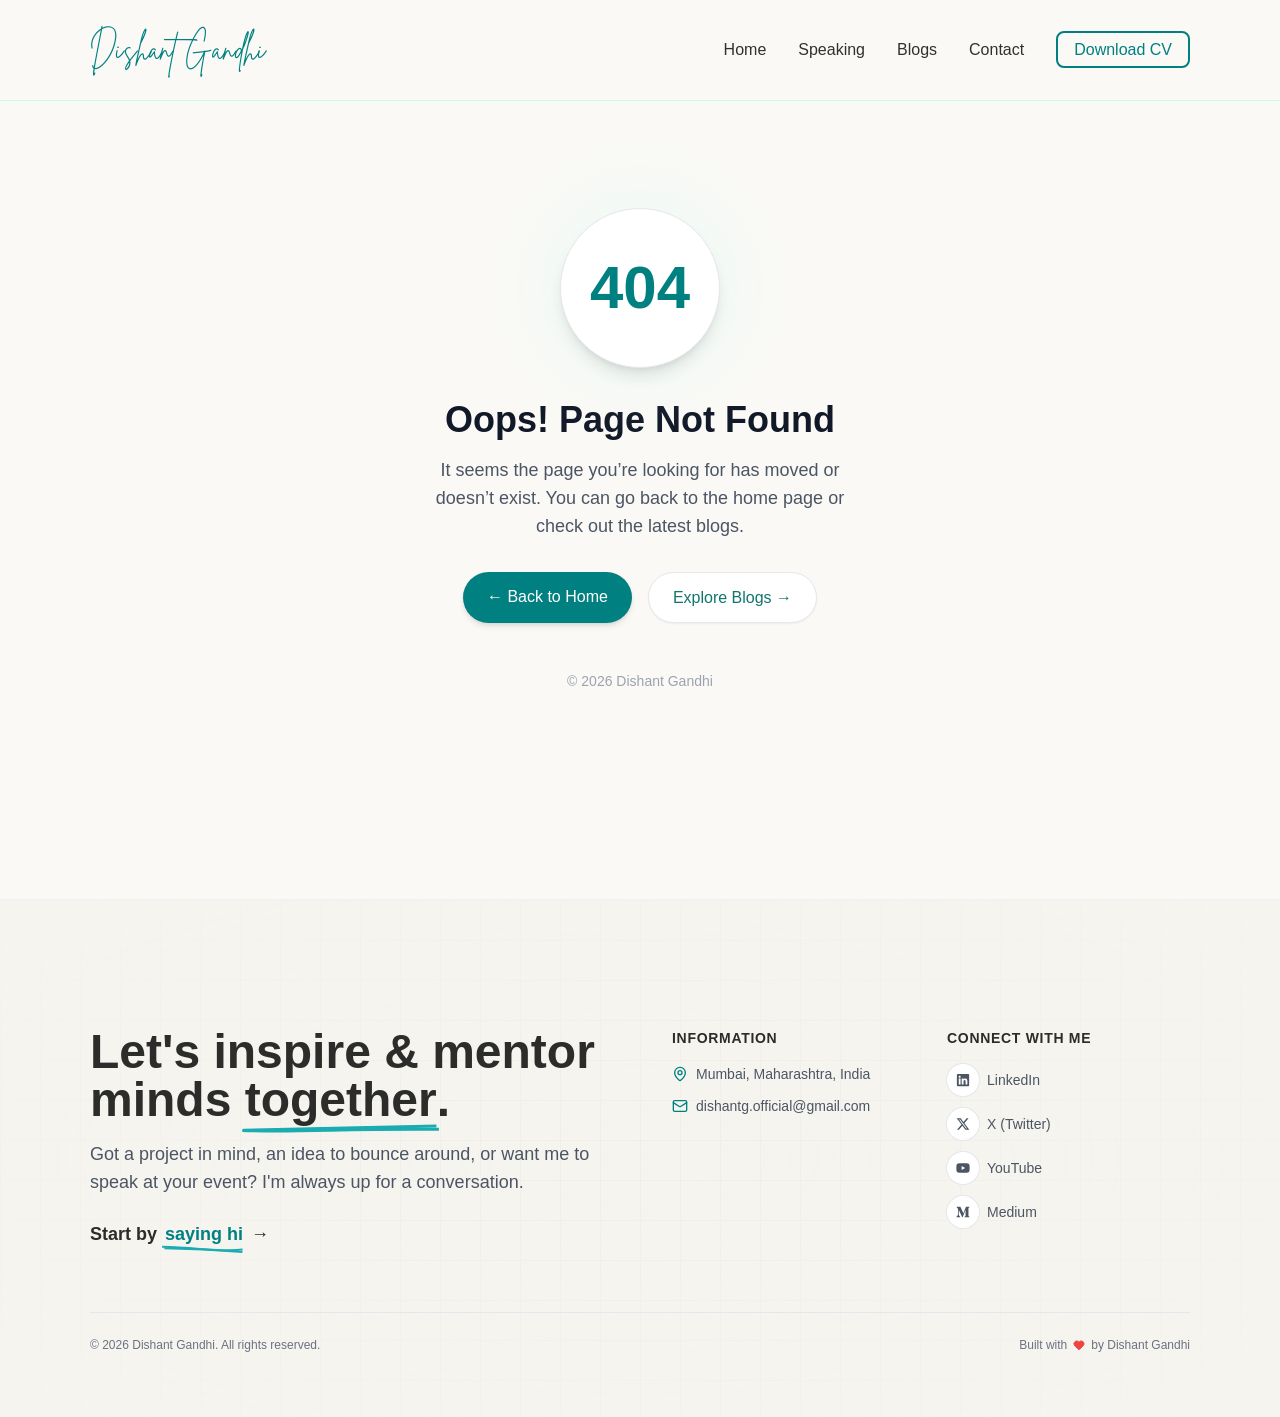
==== commit 7a4f7dc0: "Updates" ====
--- a/index.html
+++ b/index.html
@@ -1 +1 @@
-<!doctype html><html lang="en"><head><meta charset="utf-8"/><title>Dishant Gandhi</title><link href="https://fonts.googleapis.com/css2?family=Poppins:wght@400;600;700&display=swap" rel="stylesheet"><meta name="viewport" content="width=device-width,initial-scale=1"/><script async src="https://www.googletagmanager.com/gtag/js?id=G-0DXK8G75LP"></script><script>function gtag(){dataLayer.push(arguments)}window.dataLayer=window.dataLayer||[],gtag("js",new Date),gtag("config","G-0DXK8G75LP")</script><script defer="defer" src="/static/js/main.e9a4a1ab.js"></script><link href="/static/css/main.5e1ec6a9.css" rel="stylesheet"></head><body class="bg-cream text-textDark font-body"><div id="root"></div></body></html>+<!doctype html><html lang="en"><head><meta charset="utf-8"/><title>Dishant Gandhi</title><link href="https://fonts.googleapis.com/css2?family=Poppins:wght@400;600;700&display=swap" rel="stylesheet"><meta name="viewport" content="width=device-width,initial-scale=1"/><link rel="preload" as="image" href="/assets/profile-hero-800.webp" type="image/webp" media="(max-width: 1023px)" fetchpriority="high"/><link rel="preload" as="image" href="/assets/profile-hero-1200.webp" type="image/webp" media="(min-width: 1024px)" fetchpriority="high"/><script async src="https://www.googletagmanager.com/gtag/js?id=G-0DXK8G75LP"></script><script>function gtag(){dataLayer.push(arguments)}window.dataLayer=window.dataLayer||[],gtag("js",new Date),gtag("config","G-0DXK8G75LP")</script><script defer="defer" src="/static/js/main.6772911b.js"></script><link href="/static/css/main.335b2b90.css" rel="stylesheet"></head><body class="bg-cream text-textDark font-body"><div id="root"></div></body></html>
--- a/static/css/main.335b2b90.css
+++ b/static/css/main.335b2b90.css
@@ -0,0 +1,4 @@
+@import url(https://fonts.googleapis.com/css2?family=Poppins:wght@400;600;700&display=swap);@font-face{font-family:swiper-icons;font-style:normal;font-weight:400;src:url("data:application/font-woff;charset=utf-8;base64, [base64]//wADZ2x5ZgAAAywAAADMAAAD2MHtryVoZWFkAAABbAAAADAAAAA2E2+eoWhoZWEAAAGcAAAAHwAAACQC9gDzaG10eAAAAigAAAAZAAAArgJkABFsb2NhAAAC0AAAAFoAAABaFQAUGG1heHAAAAG8AAAAHwAAACAAcABAbmFtZQAAA/gAAAE5AAACXvFdBwlwb3N0AAAFNAAAAGIAAACE5s74hXjaY2BkYGAAYpf5Hu/j+W2+MnAzMYDAzaX6QjD6/4//Bxj5GA8AuRwMYGkAPywL13jaY2BkYGA88P8Agx4j+/8fQDYfA1AEBWgDAIB2BOoAeNpjYGRgYNBh4GdgYgABEMnIABJzYNADCQAACWgAsQB42mNgYfzCOIGBlYGB0YcxjYGBwR1Kf2WQZGhhYGBiYGVmgAFGBiQQkOaawtDAoMBQxXjg/wEGPcYDDA4wNUA2CCgwsAAAO4EL6gAAeNpj2M0gyAACqxgGNWBkZ2D4/wMA+xkDdgAAAHjaY2BgYGaAYBkGRgYQiAHyGMF8FgYHIM3DwMHABGQrMOgyWDLEM1T9/w8UBfEMgLzE////P/5//f/V/xv+r4eaAAeMbAxwIUYmIMHEgKYAYjUcsDAwsLKxc3BycfPw8jEQA/[base64]/uznmfPFBNODM2K7MTQ45YEAZqGP81AmGGcF3iPqOop0r1SPTaTbVkfUe4HXj97wYE+yNwWYxwWu4v1ugWHgo3S1XdZEVqWM7ET0cfnLGxWfkgR42o2PvWrDMBSFj/IHLaF0zKjRgdiVMwScNRAoWUoH78Y2icB/yIY09An6AH2Bdu/UB+yxopYshQiEvnvu0dURgDt8QeC8PDw7Fpji3fEA4z/PEJ6YOB5hKh4dj3EvXhxPqH/SKUY3rJ7srZ4FZnh1PMAtPhwP6fl2PMJMPDgeQ4rY8YT6Gzao0eAEA409DuggmTnFnOcSCiEiLMgxCiTI6Cq5DZUd3Qmp10vO0LaLTd2cjN4fOumlc7lUYbSQcZFkutRG7g6JKZKy0RmdLY680CDnEJ+UMkpFFe1RN7nxdVpXrC4aTtnaurOnYercZg2YVmLN/d/gczfEimrE/fs/bOuq29Zmn8tloORaXgZgGa78yO9/cnXm2BpaGvq25Dv9S4E9+5SIc9PqupJKhYFSSl47+Qcr1mYNAAAAeNptw0cKwkAAAMDZJA8Q7OUJvkLsPfZ6zFVERPy8qHh2YER+3i/BP83vIBLLySsoKimrqKqpa2hp6+jq6RsYGhmbmJqZSy0sraxtbO3sHRydnEMU4uR6yx7JJXveP7WrDycAAAAAAAH//wACeNpjYGRgYOABYhkgZgJCZgZNBkYGLQZtIJsFLMYAAAw3ALgAeNolizEKgDAQBCchRbC2sFER0YD6qVQiBCv/H9ezGI6Z5XBAw8CBK/m5iQQVauVbXLnOrMZv2oLdKFa8Pjuru2hJzGabmOSLzNMzvutpB3N42mNgZGBg4GKQYzBhYMxJLMlj4GBgAYow/P/PAJJhLM6sSoWKfWCAAwDAjgbRAAB42mNgYGBkAIIbCZo5IPrmUn0hGA0AO8EFTQAA")}:root{--swiper-theme-color:#007aff}:host{display:block;margin-left:auto;margin-right:auto;position:relative;z-index:1}.swiper{display:block;list-style:none;margin-left:auto;margin-right:auto;overflow:hidden;padding:0;position:relative;z-index:1}.swiper-vertical>.swiper-wrapper{flex-direction:column}.swiper-wrapper{box-sizing:initial;display:flex;height:100%;position:relative;transition-property:transform;transition-timing-function:ease;transition-timing-function:var(--swiper-wrapper-transition-timing-function,initial);width:100%;z-index:1}.swiper-android .swiper-slide,.swiper-ios .swiper-slide,.swiper-wrapper{transform:translateZ(0)}.swiper-horizontal{touch-action:pan-y}.swiper-vertical{touch-action:pan-x}.swiper-slide{display:block;flex-shrink:0;height:100%;position:relative;transition-property:transform;width:100%}.swiper-slide-invisible-blank{visibility:hidden}.swiper-autoheight,.swiper-autoheight .swiper-slide{height:auto}.swiper-autoheight .swiper-wrapper{align-items:flex-start;transition-property:transform,height}.swiper-backface-hidden .swiper-slide{-webkit-backface-visibility:hidden;backface-visibility:hidden;transform:translateZ(0)}.swiper-3d.swiper-css-mode .swiper-wrapper{perspective:1200px}.swiper-3d .swiper-wrapper{transform-style:preserve-3d}.swiper-3d{perspective:1200px}.swiper-3d .swiper-cube-shadow,.swiper-3d .swiper-slide{transform-style:preserve-3d}.swiper-css-mode>.swiper-wrapper{-ms-overflow-style:none;overflow:auto;scrollbar-width:none}.swiper-css-mode>.swiper-wrapper::-webkit-scrollbar{display:none}.swiper-css-mode>.swiper-wrapper>.swiper-slide{scroll-snap-align:start start}.swiper-css-mode.swiper-horizontal>.swiper-wrapper{scroll-snap-type:x mandatory}.swiper-css-mode.swiper-vertical>.swiper-wrapper{scroll-snap-type:y mandatory}.swiper-css-mode.swiper-free-mode>.swiper-wrapper{scroll-snap-type:none}.swiper-css-mode.swiper-free-mode>.swiper-wrapper>.swiper-slide{scroll-snap-align:none}.swiper-css-mode.swiper-centered>.swiper-wrapper:before{content:"";flex-shrink:0;order:9999}.swiper-css-mode.swiper-centered>.swiper-wrapper>.swiper-slide{scroll-snap-align:center center;scroll-snap-stop:always}.swiper-css-mode.swiper-centered.swiper-horizontal>.swiper-wrapper>.swiper-slide:first-child{-webkit-margin-start:var(--swiper-centered-offset-before);margin-inline-start:var(--swiper-centered-offset-before)}.swiper-css-mode.swiper-centered.swiper-horizontal>.swiper-wrapper:before{height:100%;min-height:1px;width:var(--swiper-centered-offset-after)}.swiper-css-mode.swiper-centered.swiper-vertical>.swiper-wrapper>.swiper-slide:first-child{-webkit-margin-before:var(--swiper-centered-offset-before);margin-block-start:var(--swiper-centered-offset-before)}.swiper-css-mode.swiper-centered.swiper-vertical>.swiper-wrapper:before{height:var(--swiper-centered-offset-after);min-width:1px;width:100%}.swiper-3d .swiper-slide-shadow,.swiper-3d .swiper-slide-shadow-bottom,.swiper-3d .swiper-slide-shadow-left,.swiper-3d .swiper-slide-shadow-right,.swiper-3d .swiper-slide-shadow-top{height:100%;left:0;pointer-events:none;position:absolute;top:0;width:100%;z-index:10}.swiper-3d .swiper-slide-shadow{background:#00000026}.swiper-3d .swiper-slide-shadow-left{background-image:linear-gradient(270deg,#00000080,#0000)}.swiper-3d .swiper-slide-shadow-right{background-image:linear-gradient(90deg,#00000080,#0000)}.swiper-3d .swiper-slide-shadow-top{background-image:linear-gradient(0deg,#00000080,#0000)}.swiper-3d .swiper-slide-shadow-bottom{background-image:linear-gradient(180deg,#00000080,#0000)}.swiper-lazy-preloader{border:4px solid #007aff;border:4px solid var(--swiper-preloader-color,var(--swiper-theme-color));border-radius:50%;border-top:4px solid #0000;box-sizing:border-box;height:42px;left:50%;margin-left:-21px;margin-top:-21px;position:absolute;top:50%;transform-origin:50%;width:42px;z-index:10}.swiper-watch-progress .swiper-slide-visible .swiper-lazy-preloader,.swiper:not(.swiper-watch-progress) .swiper-lazy-preloader{animation:swiper-preloader-spin 1s linear infinite}.swiper-lazy-preloader-white{--swiper-preloader-color:#fff}.swiper-lazy-preloader-black{--swiper-preloader-color:#000}@keyframes swiper-preloader-spin{0%{transform:rotate(0deg)}to{transform:rotate(1turn)}}.swiper-pagination{position:absolute;text-align:center;transform:translateZ(0);transition:opacity .3s;z-index:10}.swiper-pagination.swiper-pagination-hidden{opacity:0}.swiper-pagination-disabled>.swiper-pagination,.swiper-pagination.swiper-pagination-disabled{display:none!important}.swiper-horizontal>.swiper-pagination-bullets,.swiper-pagination-bullets.swiper-pagination-horizontal,.swiper-pagination-custom,.swiper-pagination-fraction{bottom:8px;bottom:var(--swiper-pagination-bottom,8px);left:0;top:auto;top:var(--swiper-pagination-top,auto);width:100%}.swiper-pagination-bullets-dynamic{font-size:0;overflow:hidden}.swiper-pagination-bullets-dynamic .swiper-pagination-bullet{position:relative;transform:scale(.33)}.swiper-pagination-bullets-dynamic .swiper-pagination-bullet-active,.swiper-pagination-bullets-dynamic .swiper-pagination-bullet-active-main{transform:scale(1)}.swiper-pagination-bullets-dynamic .swiper-pagination-bullet-active-prev{transform:scale(.66)}.swiper-pagination-bullets-dynamic .swiper-pagination-bullet-active-prev-prev{transform:scale(.33)}.swiper-pagination-bullets-dynamic .swiper-pagination-bullet-active-next{transform:scale(.66)}.swiper-pagination-bullets-dynamic .swiper-pagination-bullet-active-next-next{transform:scale(.33)}.swiper-pagination-bullet{background:#000;background:var(--swiper-pagination-bullet-inactive-color,#000);border-radius:50%;border-radius:var(--swiper-pagination-bullet-border-radius,50%);display:inline-block;height:8px;height:var(--swiper-pagination-bullet-height,var(--swiper-pagination-bullet-size,8px));opacity:.2;opacity:var(--swiper-pagination-bullet-inactive-opacity,.2);width:8px;width:var(--swiper-pagination-bullet-width,var(--swiper-pagination-bullet-size,8px))}button.swiper-pagination-bullet{-webkit-appearance:none;appearance:none;border:none;box-shadow:none;margin:0;padding:0}.swiper-pagination-clickable .swiper-pagination-bullet{cursor:pointer}.swiper-pagination-bullet:only-child{display:none!important}.swiper-pagination-bullet-active{background:var(--swiper-theme-color);background:var(--swiper-pagination-color,var(--swiper-theme-color));opacity:1;opacity:var(--swiper-pagination-bullet-opacity,1)}.swiper-pagination-vertical.swiper-pagination-bullets,.swiper-vertical>.swiper-pagination-bullets{left:auto;left:var(--swiper-pagination-left,auto);right:8px;right:var(--swiper-pagination-right,8px);top:50%;transform:translate3d(0,-50%,0)}.swiper-pagination-vertical.swiper-pagination-bullets .swiper-pagination-bullet,.swiper-vertical>.swiper-pagination-bullets .swiper-pagination-bullet{display:block;margin:6px 0;margin:var(--swiper-pagination-bullet-vertical-gap,6px) 0}.swiper-pagination-vertical.swiper-pagination-bullets.swiper-pagination-bullets-dynamic,.swiper-vertical>.swiper-pagination-bullets.swiper-pagination-bullets-dynamic{top:50%;transform:translateY(-50%);width:8px}.swiper-pagination-vertical.swiper-pagination-bullets.swiper-pagination-bullets-dynamic .swiper-pagination-bullet,.swiper-vertical>.swiper-pagination-bullets.swiper-pagination-bullets-dynamic .swiper-pagination-bullet{display:inline-block;transition:transform .2s,top .2s}.swiper-horizontal>.swiper-pagination-bullets .swiper-pagination-bullet,.swiper-pagination-horizontal.swiper-pagination-bullets .swiper-pagination-bullet{margin:0 4px;margin:0 var(--swiper-pagination-bullet-horizontal-gap,4px)}.swiper-horizontal>.swiper-pagination-bullets.swiper-pagination-bullets-dynamic,.swiper-pagination-horizontal.swiper-pagination-bullets.swiper-pagination-bullets-dynamic{left:50%;transform:translateX(-50%);white-space:nowrap}.swiper-horizontal>.swiper-pagination-bullets.swiper-pagination-bullets-dynamic .swiper-pagination-bullet,.swiper-pagination-horizontal.swiper-pagination-bullets.swiper-pagination-bullets-dynamic .swiper-pagination-bullet{transition:transform .2s,left .2s}.swiper-horizontal.swiper-rtl>.swiper-pagination-bullets-dynamic .swiper-pagination-bullet{transition:transform .2s,right .2s}.swiper-pagination-fraction{color:inherit;color:var(--swiper-pagination-fraction-color,inherit)}.swiper-pagination-progressbar{background:#00000040;background:var(--swiper-pagination-progressbar-bg-color,#00000040);position:absolute}.swiper-pagination-progressbar .swiper-pagination-progressbar-fill{background:var(--swiper-theme-color);background:var(--swiper-pagination-color,var(--swiper-theme-color));height:100%;left:0;position:absolute;top:0;transform:scale(0);transform-origin:left top;width:100%}.swiper-rtl .swiper-pagination-progressbar .swiper-pagination-progressbar-fill{transform-origin:right top}.swiper-horizontal>.swiper-pagination-progressbar,.swiper-pagination-progressbar.swiper-pagination-horizontal,.swiper-pagination-progressbar.swiper-pagination-vertical.swiper-pagination-progressbar-opposite,.swiper-vertical>.swiper-pagination-progressbar.swiper-pagination-progressbar-opposite{height:4px;height:var(--swiper-pagination-progressbar-size,4px);left:0;top:0;width:100%}.swiper-horizontal>.swiper-pagination-progressbar.swiper-pagination-progressbar-opposite,.swiper-pagination-progressbar.swiper-pagination-horizontal.swiper-pagination-progressbar-opposite,.swiper-pagination-progressbar.swiper-pagination-vertical,.swiper-vertical>.swiper-pagination-progressbar{height:100%;left:0;top:0;width:4px;width:var(--swiper-pagination-progressbar-size,4px)}.swiper-pagination-lock{display:none}:root{--swiper-navigation-size:44px}.swiper-button-next,.swiper-button-prev{align-items:center;color:var(--swiper-theme-color);color:var(--swiper-navigation-color,var(--swiper-theme-color));cursor:pointer;display:flex;height:44px;height:var(--swiper-navigation-size);justify-content:center;margin-top:-22px;margin-top:calc(0px - var(--swiper-navigation-size)/2);position:absolute;top:50%;top:var(--swiper-navigation-top-offset,50%);width:27px;width:calc(var(--swiper-navigation-size)/44*27);z-index:10}.swiper-button-next.swiper-button-disabled,.swiper-button-prev.swiper-button-disabled{cursor:auto;opacity:.35;pointer-events:none}.swiper-button-next.swiper-button-hidden,.swiper-button-prev.swiper-button-hidden{cursor:auto;opacity:0;pointer-events:none}.swiper-navigation-disabled .swiper-button-next,.swiper-navigation-disabled .swiper-button-prev{display:none!important}.swiper-button-next svg,.swiper-button-prev svg{height:100%;object-fit:contain;transform-origin:center;width:100%}.swiper-rtl .swiper-button-next svg,.swiper-rtl .swiper-button-prev svg{transform:rotate(180deg)}.swiper-button-prev,.swiper-rtl .swiper-button-next{left:10px;left:var(--swiper-navigation-sides-offset,10px);right:auto}.swiper-button-lock{display:none}.swiper-button-next:after,.swiper-button-prev:after{font-family:swiper-icons;font-size:44px;font-size:var(--swiper-navigation-size);font-variant:normal;letter-spacing:0;line-height:1;text-transform:none!important}.swiper-button-prev:after,.swiper-rtl .swiper-button-next:after{content:"prev"}.swiper-button-next,.swiper-rtl .swiper-button-prev{left:auto;right:10px;right:var(--swiper-navigation-sides-offset,10px)}.swiper-button-next:after,.swiper-rtl .swiper-button-prev:after{content:"next"}*,:after,:before{--tw-border-spacing-x:0;--tw-border-spacing-y:0;--tw-translate-x:0;--tw-translate-y:0;--tw-rotate:0;--tw-skew-x:0;--tw-skew-y:0;--tw-scale-x:1;--tw-scale-y:1;--tw-pan-x: ;--tw-pan-y: ;--tw-pinch-zoom: ;--tw-scroll-snap-strictness:proximity;--tw-gradient-from-position: ;--tw-gradient-via-position: ;--tw-gradient-to-position: ;--tw-ordinal: ;--tw-slashed-zero: ;--tw-numeric-figure: ;--tw-numeric-spacing: ;--tw-numeric-fraction: ;--tw-ring-inset: ;--tw-ring-offset-width:0px;--tw-ring-offset-color:#fff;--tw-ring-color:#3b82f680;--tw-ring-offset-shadow:0 0 #0000;--tw-ring-shadow:0 0 #0000;--tw-shadow:0 0 #0000;--tw-shadow-colored:0 0 #0000;--tw-blur: ;--tw-brightness: ;--tw-contrast: ;--tw-grayscale: ;--tw-hue-rotate: ;--tw-invert: ;--tw-saturate: ;--tw-sepia: ;--tw-drop-shadow: ;--tw-backdrop-blur: ;--tw-backdrop-brightness: ;--tw-backdrop-contrast: ;--tw-backdrop-grayscale: ;--tw-backdrop-hue-rotate: ;--tw-backdrop-invert: ;--tw-backdrop-opacity: ;--tw-backdrop-saturate: ;--tw-backdrop-sepia: ;--tw-contain-size: ;--tw-contain-layout: ;--tw-contain-paint: ;--tw-contain-style: }::backdrop{--tw-border-spacing-x:0;--tw-border-spacing-y:0;--tw-translate-x:0;--tw-translate-y:0;--tw-rotate:0;--tw-skew-x:0;--tw-skew-y:0;--tw-scale-x:1;--tw-scale-y:1;--tw-pan-x: ;--tw-pan-y: ;--tw-pinch-zoom: ;--tw-scroll-snap-strictness:proximity;--tw-gradient-from-position: ;--tw-gradient-via-position: ;--tw-gradient-to-position: ;--tw-ordinal: ;--tw-slashed-zero: ;--tw-numeric-figure: ;--tw-numeric-spacing: ;--tw-numeric-fraction: ;--tw-ring-inset: ;--tw-ring-offset-width:0px;--tw-ring-offset-color:#fff;--tw-ring-color:#3b82f680;--tw-ring-offset-shadow:0 0 #0000;--tw-ring-shadow:0 0 #0000;--tw-shadow:0 0 #0000;--tw-shadow-colored:0 0 #0000;--tw-blur: ;--tw-brightness: ;--tw-contrast: ;--tw-grayscale: ;--tw-hue-rotate: ;--tw-invert: ;--tw-saturate: ;--tw-sepia: ;--tw-drop-shadow: ;--tw-backdrop-blur: ;--tw-backdrop-brightness: ;--tw-backdrop-contrast: ;--tw-backdrop-grayscale: ;--tw-backdrop-hue-rotate: ;--tw-backdrop-invert: ;--tw-backdrop-opacity: ;--tw-backdrop-saturate: ;--tw-backdrop-sepia: ;--tw-contain-size: ;--tw-contain-layout: ;--tw-contain-paint: ;--tw-contain-style: }/*
+! tailwindcss v3.4.17 | MIT License | https://tailwindcss.com
+*/*,:after,:before{border:0 solid #e5e7eb;box-sizing:border-box}:after,:before{--tw-content:""}:host,html{-webkit-text-size-adjust:100%;font-feature-settings:normal;-webkit-tap-highlight-color:transparent;font-family:ui-sans-serif,system-ui,sans-serif,Apple Color Emoji,Segoe UI Emoji,Segoe UI Symbol,Noto Color Emoji;font-variation-settings:normal;line-height:1.5;tab-size:4}body{line-height:inherit;margin:0}hr{border-top-width:1px;color:inherit;height:0}abbr:where([title]){-webkit-text-decoration:underline dotted;text-decoration:underline dotted}h1,h2,h3,h4,h5,h6{font-size:inherit;font-weight:inherit}a{color:inherit;text-decoration:inherit}b,strong{font-weight:bolder}code,kbd,pre,samp{font-feature-settings:normal;font-family:ui-monospace,SFMono-Regular,Menlo,Monaco,Consolas,Liberation Mono,Courier New,monospace;font-size:1em;font-variation-settings:normal}small{font-size:80%}sub,sup{font-size:75%;line-height:0;position:relative;vertical-align:initial}sub{bottom:-.25em}sup{top:-.5em}table{border-collapse:collapse;border-color:inherit;text-indent:0}button,input,optgroup,select,textarea{font-feature-settings:inherit;color:inherit;font-family:inherit;font-size:100%;font-variation-settings:inherit;font-weight:inherit;letter-spacing:inherit;line-height:inherit;margin:0;padding:0}button,select{text-transform:none}button,input:where([type=button]),input:where([type=reset]),input:where([type=submit]){-webkit-appearance:button;background-color:initial;background-image:none}:-moz-focusring{outline:auto}:-moz-ui-invalid{box-shadow:none}progress{vertical-align:initial}::-webkit-inner-spin-button,::-webkit-outer-spin-button{height:auto}[type=search]{-webkit-appearance:textfield;outline-offset:-2px}::-webkit-search-decoration{-webkit-appearance:none}::-webkit-file-upload-button{-webkit-appearance:button;font:inherit}summary{display:list-item}blockquote,dd,dl,figure,h1,h2,h3,h4,h5,h6,hr,p,pre{margin:0}fieldset{margin:0}fieldset,legend{padding:0}menu,ol,ul{list-style:none;margin:0;padding:0}dialog{padding:0}textarea{resize:vertical}input::placeholder,textarea::placeholder{color:#9ca3af;opacity:1}[role=button],button{cursor:pointer}:disabled{cursor:default}audio,canvas,embed,iframe,img,object,svg,video{display:block;vertical-align:middle}img,video{height:auto;max-width:100%}[hidden]:where(:not([hidden=until-found])){display:none}.\!container{width:100%!important}.container{width:100%}@media (min-width:640px){.\!container{max-width:640px!important}.container{max-width:640px}}@media (min-width:768px){.\!container{max-width:768px!important}.container{max-width:768px}}@media (min-width:1024px){.\!container{max-width:1024px!important}.container{max-width:1024px}}@media (min-width:1280px){.\!container{max-width:1280px!important}.container{max-width:1280px}}@media (min-width:1536px){.\!container{max-width:1536px!important}.container{max-width:1536px}}.timeline-item.visible{opacity:1;transform:translateY(0)}.pointer-events-none{pointer-events:none}.visible{visibility:visible}.fixed{position:fixed}.absolute{position:absolute}.relative{position:relative}.inset-0{inset:0}.bottom-0{bottom:0}.left-0{left:0}.left-1\/2{left:50%}.left-\[4px\]{left:4px}.left-\[5px\]{left:5px}.right-0{right:0}.right-2{right:.5rem}.top-0{top:0}.top-1\/2{top:50%}.top-2{top:.5rem}.top-8{top:2rem}.top-\[4px\]{top:4px}.top-\[5px\]{top:5px}.z-10{z-index:10}.z-50{z-index:50}.m-0{margin:0}.mx-1{margin-left:.25rem;margin-right:.25rem}.mx-auto{margin-left:auto;margin-right:auto}.my-1{margin-bottom:.25rem;margin-top:.25rem}.my-4{margin-bottom:1rem;margin-top:1rem}.my-8{margin-bottom:2rem;margin-top:2rem}.-ml-2{margin-left:-.5rem}.-mr-2{margin-right:-.5rem}.mb-0{margin-bottom:0}.mb-0\.5{margin-bottom:.125rem}.mb-1{margin-bottom:.25rem}.mb-10{margin-bottom:2.5rem}.mb-12{margin-bottom:3rem}.mb-16{margin-bottom:4rem}.mb-2{margin-bottom:.5rem}.mb-3{margin-bottom:.75rem}.mb-4{margin-bottom:1rem}.mb-5{margin-bottom:1.25rem}.mb-6{margin-bottom:1.5rem}.mb-8{margin-bottom:2rem}.ml-1\.5{margin-left:.375rem}.ml-2{margin-left:.5rem}.ml-28{margin-left:7rem}.mt-0\.5{margin-top:.125rem}.mt-1{margin-top:.25rem}.mt-12{margin-top:3rem}.mt-2{margin-top:.5rem}.mt-3{margin-top:.75rem}.mt-4{margin-top:1rem}.mt-5{margin-top:1.25rem}.mt-6{margin-top:1.5rem}.mt-8{margin-top:2rem}.line-clamp-2{-webkit-line-clamp:2}.line-clamp-2,.line-clamp-3{-webkit-box-orient:vertical;display:-webkit-box;overflow:hidden}.line-clamp-3{-webkit-line-clamp:3}.block{display:block}.inline-block{display:inline-block}.inline{display:inline}.flex{display:flex}.inline-flex{display:inline-flex}.grid{display:grid}.inline-grid{display:inline-grid}.hidden{display:none}.h-0{height:0}.h-0\.5{height:.125rem}.h-1\.5{height:.375rem}.h-10{height:2.5rem}.h-12{height:3rem}.h-16{height:4rem}.h-20{height:5rem}.h-32{height:8rem}.h-4{height:1rem}.h-40{height:10rem}.h-44{height:11rem}.h-48{height:12rem}.h-5{height:1.25rem}.h-8{height:2rem}.h-\[400px\]{height:400px}.h-auto{height:auto}.h-full{height:100%}.max-h-\[900px\]{max-height:900px}.max-h-\[90vh\]{max-height:90vh}.min-h-\[380px\]{min-height:380px}.min-h-\[calc\(100vh-80px\)\]{min-height:calc(100vh - 80px)}.min-h-screen{min-height:100vh}.w-1\.5{width:.375rem}.w-1\/2{width:50%}.w-10{width:2.5rem}.w-12{width:3rem}.w-16{width:4rem}.w-32{width:8rem}.w-4{width:1rem}.w-40{width:10rem}.w-5{width:1.25rem}.w-72{width:18rem}.w-8{width:2rem}.w-\[15vw\]{width:15vw}.w-\[50\%\]{width:50%}.w-\[52\%\]{width:52%}.w-auto{width:auto}.w-fit{width:-webkit-fit-content;width:fit-content}.w-full{width:100%}.min-w-0{min-width:0}.min-w-\[2ch\]{min-width:2ch}.min-w-max{min-width:-webkit-max-content;min-width:max-content}.max-w-3xl{max-width:48rem}.max-w-6xl{max-width:72rem}.max-w-7xl{max-width:80rem}.max-w-\[180px\]{max-width:180px}.max-w-full{max-width:100%}.max-w-md{max-width:28rem}.max-w-xl{max-width:36rem}.flex-1{flex:1 1}.flex-shrink-0{flex-shrink:0}.-translate-x-1\/2{--tw-translate-x:-50%}.-translate-x-1\/2,.-translate-y-1\/2{transform:translate(var(--tw-translate-x),var(--tw-translate-y)) rotate(var(--tw-rotate)) skewX(var(--tw-skew-x)) skewY(var(--tw-skew-y)) scaleX(var(--tw-scale-x)) scaleY(var(--tw-scale-y))}.-translate-y-1\/2{--tw-translate-y:-50%}.translate-y-20{--tw-translate-y:5rem}.translate-y-20,.translate-y-\[15\%\]{transform:translate(var(--tw-translate-x),var(--tw-translate-y)) rotate(var(--tw-rotate)) skewX(var(--tw-skew-x)) skewY(var(--tw-skew-y)) scaleX(var(--tw-scale-x)) scaleY(var(--tw-scale-y))}.translate-y-\[15\%\]{--tw-translate-y:15%}.scale-y-0{--tw-scale-y:0}.scale-y-0,.scale-y-100{transform:translate(var(--tw-translate-x),var(--tw-translate-y)) rotate(var(--tw-rotate)) skewX(var(--tw-skew-x)) skewY(var(--tw-skew-y)) scaleX(var(--tw-scale-x)) scaleY(var(--tw-scale-y))}.scale-y-100{--tw-scale-y:1}.transform{transform:translate(var(--tw-translate-x),var(--tw-translate-y)) rotate(var(--tw-rotate)) skewX(var(--tw-skew-x)) skewY(var(--tw-skew-y)) scaleX(var(--tw-scale-x)) scaleY(var(--tw-scale-y))}@keyframes pulse{50%{opacity:.5}}.animate-pulse{animation:pulse 2s cubic-bezier(.4,0,.6,1) infinite}.cursor-grab{cursor:grab}.cursor-pointer{cursor:pointer}.select-none{-webkit-user-select:none;user-select:none}.resize{resize:both}.list-outside{list-style-position:outside}.list-decimal{list-style-type:decimal}.list-disc{list-style-type:disc}.list-none{list-style-type:none}.grid-cols-1{grid-template-columns:repeat(1,minmax(0,1fr))}.flex-row{flex-direction:row}.flex-col{flex-direction:column}.flex-wrap{flex-wrap:wrap}.place-items-center{place-items:center}.items-start{align-items:flex-start}.items-end{align-items:flex-end}.items-center{align-items:center}.justify-end{justify-content:flex-end}.justify-center{justify-content:center}.justify-between{justify-content:space-between}.gap-1{gap:.25rem}.gap-1\.5{gap:.375rem}.gap-12{gap:3rem}.gap-2{gap:.5rem}.gap-3{gap:.75rem}.gap-4{gap:1rem}.gap-5{gap:1.25rem}.gap-6{gap:1.5rem}.gap-8{gap:2rem}.gap-x-3{column-gap:.75rem}.gap-y-1{row-gap:.25rem}.space-x-24>:not([hidden])~:not([hidden]){--tw-space-x-reverse:0;margin-left:calc(6rem*(1 - var(--tw-space-x-reverse)));margin-right:calc(6rem*var(--tw-space-x-reverse))}.space-x-4>:not([hidden])~:not([hidden]){--tw-space-x-reverse:0;margin-left:calc(1rem*(1 - var(--tw-space-x-reverse)));margin-right:calc(1rem*var(--tw-space-x-reverse))}.space-x-6>:not([hidden])~:not([hidden]){--tw-space-x-reverse:0;margin-left:calc(1.5rem*(1 - var(--tw-space-x-reverse)));margin-right:calc(1.5rem*var(--tw-space-x-reverse))}.space-y-1>:not([hidden])~:not([hidden]){--tw-space-y-reverse:0;margin-bottom:calc(.25rem*var(--tw-space-y-reverse));margin-top:calc(.25rem*(1 - var(--tw-space-y-reverse)))}.space-y-2>:not([hidden])~:not([hidden]){--tw-space-y-reverse:0;margin-bottom:calc(.5rem*var(--tw-space-y-reverse));margin-top:calc(.5rem*(1 - var(--tw-space-y-reverse)))}.space-y-3>:not([hidden])~:not([hidden]){--tw-space-y-reverse:0;margin-bottom:calc(.75rem*var(--tw-space-y-reverse));margin-top:calc(.75rem*(1 - var(--tw-space-y-reverse)))}.space-y-5>:not([hidden])~:not([hidden]){--tw-space-y-reverse:0;margin-bottom:calc(1.25rem*var(--tw-space-y-reverse));margin-top:calc(1.25rem*(1 - var(--tw-space-y-reverse)))}.space-y-6>:not([hidden])~:not([hidden]){--tw-space-y-reverse:0;margin-bottom:calc(1.5rem*var(--tw-space-y-reverse));margin-top:calc(1.5rem*(1 - var(--tw-space-y-reverse)))}.divide-y>:not([hidden])~:not([hidden]){--tw-divide-y-reverse:0;border-bottom-width:calc(1px*var(--tw-divide-y-reverse));border-top-width:calc(1px*(1 - var(--tw-divide-y-reverse)))}.divide-gray-100>:not([hidden])~:not([hidden]){--tw-divide-opacity:1;border-color:#f3f4f6;border-color:rgb(243 244 246/var(--tw-divide-opacity,1))}.self-start{align-self:flex-start}.overflow-hidden{overflow:hidden}.overflow-x-auto{overflow-x:auto}.truncate{overflow:hidden;text-overflow:ellipsis}.truncate,.whitespace-nowrap{white-space:nowrap}.whitespace-pre-line{white-space:pre-line}.break-all{word-break:break-all}.rounded{border-radius:.25rem}.rounded-2xl{border-radius:1rem}.rounded-full{border-radius:9999px}.rounded-lg{border-radius:.5rem}.rounded-md{border-radius:.375rem}.rounded-xl{border-radius:.75rem}.border{border-width:1px}.border-2{border-width:2px}.border-\[1\.5px\]{border-width:1.5px}.border-b{border-bottom-width:1px}.border-l-4{border-left-width:4px}.border-t{border-top-width:1px}.border-\[\#2C2C2A\]{--tw-border-opacity:1;border-color:#2c2c2a;border-color:rgb(44 44 42/var(--tw-border-opacity,1))}.border-black{--tw-border-opacity:1;border-color:#000;border-color:rgb(0 0 0/var(--tw-border-opacity,1))}.border-gray-100{--tw-border-opacity:1;border-color:#f3f4f6;border-color:rgb(243 244 246/var(--tw-border-opacity,1))}.border-gray-200{--tw-border-opacity:1;border-color:#e5e7eb;border-color:rgb(229 231 235/var(--tw-border-opacity,1))}.border-gray-300{--tw-border-opacity:1;border-color:#d1d5db;border-color:rgb(209 213 219/var(--tw-border-opacity,1))}.border-teal-100{--tw-border-opacity:1;border-color:#ccfbf1;border-color:rgb(204 251 241/var(--tw-border-opacity,1))}.border-teal-600{--tw-border-opacity:1;border-color:teal;border-color:rgb(0 128 128/var(--tw-border-opacity,1))}.bg-\[\#2C2C2A\]{--tw-bg-opacity:1;background-color:#2c2c2a;background-color:rgb(44 44 42/var(--tw-bg-opacity,1))}.bg-\[\#F5F4EF\]{--tw-bg-opacity:1;background-color:#f5f4ef;background-color:rgb(245 244 239/var(--tw-bg-opacity,1))}.bg-\[\#FAFAF5\]{--tw-bg-opacity:1;background-color:#fafaf5;background-color:rgb(250 250 245/var(--tw-bg-opacity,1))}.bg-black\/60{background-color:#0009}.bg-blue-400{--tw-bg-opacity:1;background-color:#60a5fa;background-color:rgb(96 165 250/var(--tw-bg-opacity,1))}.bg-cream{--tw-bg-opacity:1;background-color:#faf9f6;background-color:rgb(250 249 246/var(--tw-bg-opacity,1))}.bg-cream\/90{background-color:#faf9f6e6}.bg-gray-100{--tw-bg-opacity:1;background-color:#f3f4f6;background-color:rgb(243 244 246/var(--tw-bg-opacity,1))}.bg-gray-200{--tw-bg-opacity:1;background-color:#e5e7eb;background-color:rgb(229 231 235/var(--tw-bg-opacity,1))}.bg-gray-50{--tw-bg-opacity:1;background-color:#f9fafb;background-color:rgb(249 250 251/var(--tw-bg-opacity,1))}.bg-green-400{--tw-bg-opacity:1;background-color:#4ade80;background-color:rgb(74 222 128/var(--tw-bg-opacity,1))}.bg-indigo-400{--tw-bg-opacity:1;background-color:#818cf8;background-color:rgb(129 140 248/var(--tw-bg-opacity,1))}.bg-orange-100{--tw-bg-opacity:1;background-color:#ffedd5;background-color:rgb(255 237 213/var(--tw-bg-opacity,1))}.bg-orange-400{--tw-bg-opacity:1;background-color:#fb923c;background-color:rgb(251 146 60/var(--tw-bg-opacity,1))}.bg-orange-50{--tw-bg-opacity:1;background-color:#fff7ed;background-color:rgb(255 247 237/var(--tw-bg-opacity,1))}.bg-purple-400{--tw-bg-opacity:1;background-color:#c084fc;background-color:rgb(192 132 252/var(--tw-bg-opacity,1))}.bg-purple-50{--tw-bg-opacity:1;background-color:#faf5ff;background-color:rgb(250 245 255/var(--tw-bg-opacity,1))}.bg-red-400{--tw-bg-opacity:1;background-color:#f87171;background-color:rgb(248 113 113/var(--tw-bg-opacity,1))}.bg-slate-800{--tw-bg-opacity:1;background-color:#1e293b;background-color:rgb(30 41 59/var(--tw-bg-opacity,1))}.bg-slate-900{--tw-bg-opacity:1;background-color:#0f172a;background-color:rgb(15 23 42/var(--tw-bg-opacity,1))}.bg-teal-100{--tw-bg-opacity:1;background-color:#ccfbf1;background-color:rgb(204 251 241/var(--tw-bg-opacity,1))}.bg-teal-50{--tw-bg-opacity:1;background-color:#f0fdfa;background-color:rgb(240 253 250/var(--tw-bg-opacity,1))}.bg-teal-500{--tw-bg-opacity:1;background-color:#14b8a6;background-color:rgb(20 184 166/var(--tw-bg-opacity,1))}.bg-teal-600{--tw-bg-opacity:1;background-color:teal;background-color:rgb(0 128 128/var(--tw-bg-opacity,1))}.bg-transparent{background-color:initial}.bg-white{--tw-bg-opacity:1;background-color:#fff;background-color:rgb(255 255 255/var(--tw-bg-opacity,1))}.bg-yellow-500{--tw-bg-opacity:1;background-color:#eab308;background-color:rgb(234 179 8/var(--tw-bg-opacity,1))}.bg-gradient-to-br{background-image:linear-gradient(to bottom right,var(--tw-gradient-stops))}.from-\[\#F5F4EF\]{--tw-gradient-from:#f5f4ef var(--tw-gradient-from-position);--tw-gradient-to:#f5f4ef00 var(--tw-gradient-to-position);--tw-gradient-stops:var(--tw-gradient-from),var(--tw-gradient-to)}.from-teal-100{--tw-gradient-from:#ccfbf1 var(--tw-gradient-from-position);--tw-gradient-to:#ccfbf100 var(--tw-gradient-to-position);--tw-gradient-stops:var(--tw-gradient-from),var(--tw-gradient-to)}.to-\[\#E8E6DF\]{--tw-gradient-to:#e8e6df var(--tw-gradient-to-position)}.to-cream{--tw-gradient-to:#faf9f6 var(--tw-gradient-to-position)}.fill-red-500{fill:#ef4444}.object-contain{object-fit:contain}.object-cover{object-fit:cover}.object-center{object-position:center}.p-12{padding:3rem}.p-3{padding:.75rem}.p-4{padding:1rem}.p-5{padding:1.25rem}.p-6{padding:1.5rem}.p-8{padding:2rem}.px-1{padding-left:.25rem;padding-right:.25rem}.px-1\.5{padding-left:.375rem;padding-right:.375rem}.px-12{padding-left:3rem;padding-right:3rem}.px-2{padding-left:.5rem;padding-right:.5rem}.px-2\.5{padding-left:.625rem;padding-right:.625rem}.px-3{padding-left:.75rem;padding-right:.75rem}.px-4{padding-left:1rem;padding-right:1rem}.px-5{padding-left:1.25rem;padding-right:1.25rem}.px-6{padding-left:1.5rem;padding-right:1.5rem}.py-0\.5{padding-bottom:.125rem;padding-top:.125rem}.py-1{padding-bottom:.25rem;padding-top:.25rem}.py-1\.5{padding-bottom:.375rem;padding-top:.375rem}.py-16{padding-bottom:4rem;padding-top:4rem}.py-2{padding-bottom:.5rem;padding-top:.5rem}.py-20{padding-bottom:5rem;padding-top:5rem}.py-3{padding-bottom:.75rem;padding-top:.75rem}.py-4{padding-bottom:1rem;padding-top:1rem}.py-8{padding-bottom:2rem;padding-top:2rem}.py-\[10px\]{padding-bottom:10px;padding-top:10px}.py-\[8px\]{padding-bottom:8px;padding-top:8px}.\!pb-12{padding-bottom:3rem!important}.pb-0{padding-bottom:0}.pb-16{padding-bottom:4rem}.pb-20{padding-bottom:5rem}.pb-24{padding-bottom:6rem}.pb-5{padding-bottom:1.25rem}.pb-8{padding-bottom:2rem}.pb-\[20vh\]{padding-bottom:20vh}.pb-\[30vh\]{padding-bottom:30vh}.pl-4{padding-left:1rem}.pl-5{padding-left:1.25rem}.pl-6{padding-left:1.5rem}.pt-0{padding-top:0}.pt-16{padding-top:4rem}.pt-2{padding-top:.5rem}.pt-20{padding-top:5rem}.pt-24{padding-top:6rem}.pt-4{padding-top:1rem}.pt-6{padding-top:1.5rem}.text-left{text-align:left}.text-center{text-align:center}.font-mono{font-family:ui-monospace,SFMono-Regular,Menlo,Monaco,Consolas,Liberation Mono,Courier New,monospace}.text-2xl{font-size:1.5rem;line-height:2rem}.text-3xl{font-size:1.875rem;line-height:2.25rem}.text-4xl{font-size:2.25rem;line-height:2.5rem}.text-6xl{font-size:3.75rem;line-height:1}.text-\[10px\]{font-size:10px}.text-\[11px\]{font-size:11px}.text-\[13px\]{font-size:13px}.text-\[clamp\(11px\2c 1vw\2c 14px\)\]{font-size:clamp(11px,1vw,14px)}.text-\[clamp\(13px\2c 3vw\2c 18px\)\]{font-size:clamp(13px,3vw,18px)}.text-\[clamp\(14px\2c 1\.6vw\2c 20px\)\]{font-size:clamp(14px,1.6vw,20px)}.text-\[clamp\(16px\2c 4vw\2c 26px\)\]{font-size:clamp(16px,4vw,26px)}.text-\[clamp\(20px\2c 2\.5vw\2c 30px\)\]{font-size:clamp(20px,2.5vw,30px)}.text-\[clamp\(9px\2c 2vw\2c 13px\)\]{font-size:clamp(9px,2vw,13px)}.text-base{font-size:1rem;line-height:1.5rem}.text-lg{font-size:1.125rem;line-height:1.75rem}.text-sm{font-size:.875rem;line-height:1.25rem}.text-xl{font-size:1.25rem;line-height:1.75rem}.text-xs{font-size:.75rem;line-height:1rem}.font-bold{font-weight:700}.font-extrabold{font-weight:800}.font-medium{font-weight:500}.font-normal{font-weight:400}.font-semibold{font-weight:600}.uppercase{text-transform:uppercase}.italic{font-style:italic}.leading-\[1\.1\]{line-height:1.1}.leading-\[1\.4\]{line-height:1.4}.leading-\[1\.5\]{line-height:1.5}.leading-\[1\.6\]{line-height:1.6}.leading-\[1\.8\]{line-height:1.8}.leading-none{line-height:1}.leading-relaxed{line-height:1.625}.leading-snug{line-height:1.375}.leading-tight{line-height:1.25}.tracking-\[-2px\]{letter-spacing:-2px}.tracking-\[0\.2px\]{letter-spacing:.2px}.tracking-tight{letter-spacing:-.025em}.tracking-wide{letter-spacing:.025em}.tracking-wider{letter-spacing:.05em}.text-\[\#0F4060\]{--tw-text-opacity:1;color:#0f4060;color:rgb(15 64 96/var(--tw-text-opacity,1))}.text-\[\#111111\]{--tw-text-opacity:1;color:#111;color:rgb(17 17 17/var(--tw-text-opacity,1))}.text-\[\#1D9E75\]{--tw-text-opacity:1;color:#1d9e75;color:rgb(29 158 117/var(--tw-text-opacity,1))}.text-\[\#2C2C2A\]{--tw-text-opacity:1;color:#2c2c2a;color:rgb(44 44 42/var(--tw-text-opacity,1))}.text-\[\#888780\]{--tw-text-opacity:1;color:#888780;color:rgb(136 135 128/var(--tw-text-opacity,1))}.text-black{--tw-text-opacity:1;color:#000;color:rgb(0 0 0/var(--tw-text-opacity,1))}.text-blue-600{--tw-text-opacity:1;color:#2563eb;color:rgb(37 99 235/var(--tw-text-opacity,1))}.text-darkText{--tw-text-opacity:1;color:#313131;color:rgb(49 49 49/var(--tw-text-opacity,1))}.text-gray-300{--tw-text-opacity:1;color:#d1d5db;color:rgb(209 213 219/var(--tw-text-opacity,1))}.text-gray-400{--tw-text-opacity:1;color:#9ca3af;color:rgb(156 163 175/var(--tw-text-opacity,1))}.text-gray-500{--tw-text-opacity:1;color:#6b7280;color:rgb(107 114 128/var(--tw-text-opacity,1))}.text-gray-600{--tw-text-opacity:1;color:#4b5563;color:rgb(75 85 99/var(--tw-text-opacity,1))}.text-gray-700{--tw-text-opacity:1;color:#374151;color:rgb(55 65 81/var(--tw-text-opacity,1))}.text-gray-800{--tw-text-opacity:1;color:#1f2937;color:rgb(31 41 55/var(--tw-text-opacity,1))}.text-gray-900{--tw-text-opacity:1;color:#111827;color:rgb(17 24 39/var(--tw-text-opacity,1))}.text-green-300{--tw-text-opacity:1;color:#86efac;color:rgb(134 239 172/var(--tw-text-opacity,1))}.text-green-600{--tw-text-opacity:1;color:#16a34a;color:rgb(22 163 74/var(--tw-text-opacity,1))}.text-indigo-600{--tw-text-opacity:1;color:#4f46e5;color:rgb(79 70 229/var(--tw-text-opacity,1))}.text-lightText{--tw-text-opacity:1;color:#737373;color:rgb(115 115 115/var(--tw-text-opacity,1))}.text-orange-600{--tw-text-opacity:1;color:#ea580c;color:rgb(234 88 12/var(--tw-text-opacity,1))}.text-orange-700{--tw-text-opacity:1;color:#c2410c;color:rgb(194 65 12/var(--tw-text-opacity,1))}.text-orange-800{--tw-text-opacity:1;color:#9a3412;color:rgb(154 52 18/var(--tw-text-opacity,1))}.text-purple-600{--tw-text-opacity:1;color:#9333ea;color:rgb(147 51 234/var(--tw-text-opacity,1))}.text-purple-700{--tw-text-opacity:1;color:#7e22ce;color:rgb(126 34 206/var(--tw-text-opacity,1))}.text-red-500{--tw-text-opacity:1;color:#ef4444;color:rgb(239 68 68/var(--tw-text-opacity,1))}.text-red-600{--tw-text-opacity:1;color:#dc2626;color:rgb(220 38 38/var(--tw-text-opacity,1))}.text-teal-600{--tw-text-opacity:1;color:teal;color:rgb(0 128 128/var(--tw-text-opacity,1))}.text-teal-700{--tw-text-opacity:1;color:#0f766e;color:rgb(15 118 110/var(--tw-text-opacity,1))}.text-teal-800{--tw-text-opacity:1;color:#115e59;color:rgb(17 94 89/var(--tw-text-opacity,1))}.text-white{--tw-text-opacity:1;color:#fff;color:rgb(255 255 255/var(--tw-text-opacity,1))}.text-white\/70{color:#ffffffb3}.text-yellow-200{--tw-text-opacity:1;color:#fef08a;color:rgb(254 240 138/var(--tw-text-opacity,1))}.text-yellow-600{--tw-text-opacity:1;color:#ca8a04;color:rgb(202 138 4/var(--tw-text-opacity,1))}.underline{-webkit-text-decoration-line:underline;text-decoration-line:underline}.opacity-0{opacity:0}.opacity-100{opacity:1}.opacity-40{opacity:.4}.shadow{--tw-shadow:0 1px 3px 0 #0000001a,0 1px 2px -1px #0000001a;--tw-shadow-colored:0 1px 3px 0 var(--tw-shadow-color),0 1px 2px -1px var(--tw-shadow-color)}.shadow,.shadow-inner{box-shadow:0 0 #0000,0 0 #0000,var(--tw-shadow);box-shadow:var(--tw-ring-offset-shadow,0 0 #0000),var(--tw-ring-shadow,0 0 #0000),var(--tw-shadow)}.shadow-inner{--tw-shadow:inset 0 2px 4px 0 #0000000d;--tw-shadow-colored:inset 0 2px 4px 0 var(--tw-shadow-color)}.shadow-lg{--tw-shadow:0 10px 15px -3px #0000001a,0 4px 6px -4px #0000001a;--tw-shadow-colored:0 10px 15px -3px var(--tw-shadow-color),0 4px 6px -4px var(--tw-shadow-color)}.shadow-lg,.shadow-md{box-shadow:0 0 #0000,0 0 #0000,var(--tw-shadow);box-shadow:var(--tw-ring-offset-shadow,0 0 #0000),var(--tw-ring-shadow,0 0 #0000),var(--tw-shadow)}.shadow-md{--tw-shadow:0 4px 6px -1px #0000001a,0 2px 4px -2px #0000001a;--tw-shadow-colored:0 4px 6px -1px var(--tw-shadow-color),0 2px 4px -2px var(--tw-shadow-color)}.shadow-sm{--tw-shadow:0 1px 2px 0 #0000000d;--tw-shadow-colored:0 1px 2px 0 var(--tw-shadow-color);box-shadow:0 0 #0000,0 0 #0000,var(--tw-shadow);box-shadow:var(--tw-ring-offset-shadow,0 0 #0000),var(--tw-ring-shadow,0 0 #0000),var(--tw-shadow)}.ring{--tw-ring-offset-shadow:var(--tw-ring-inset) 0 0 0 var(--tw-ring-offset-width) var(--tw-ring-offset-color);--tw-ring-shadow:var(--tw-ring-inset) 0 0 0 calc(3px + var(--tw-ring-offset-width)) var(--tw-ring-color)}.ring,.ring-1{box-shadow:var(--tw-ring-offset-shadow),var(--tw-ring-shadow),0 0 #0000;box-shadow:var(--tw-ring-offset-shadow),var(--tw-ring-shadow),var(--tw-shadow,0 0 #0000)}.ring-1{--tw-ring-offset-shadow:var(--tw-ring-inset) 0 0 0 var(--tw-ring-offset-width) var(--tw-ring-offset-color);--tw-ring-shadow:var(--tw-ring-inset) 0 0 0 calc(1px + var(--tw-ring-offset-width)) var(--tw-ring-color)}.ring-2{--tw-ring-offset-shadow:var(--tw-ring-inset) 0 0 0 var(--tw-ring-offset-width) var(--tw-ring-offset-color);--tw-ring-shadow:var(--tw-ring-inset) 0 0 0 calc(2px + var(--tw-ring-offset-width)) var(--tw-ring-color)}.ring-2,.ring-4{box-shadow:var(--tw-ring-offset-shadow),var(--tw-ring-shadow),0 0 #0000;box-shadow:var(--tw-ring-offset-shadow),var(--tw-ring-shadow),var(--tw-shadow,0 0 #0000)}.ring-4{--tw-ring-offset-shadow:var(--tw-ring-inset) 0 0 0 var(--tw-ring-offset-width) var(--tw-ring-offset-color);--tw-ring-shadow:var(--tw-ring-inset) 0 0 0 calc(4px + var(--tw-ring-offset-width)) var(--tw-ring-color)}.ring-blue-200{--tw-ring-opacity:1;--tw-ring-color:rgb(191 219 254/var(--tw-ring-opacity,1))}.ring-gray-200{--tw-ring-opacity:1;--tw-ring-color:rgb(229 231 235/var(--tw-ring-opacity,1))}.ring-green-200{--tw-ring-opacity:1;--tw-ring-color:rgb(187 247 208/var(--tw-ring-opacity,1))}.ring-indigo-200{--tw-ring-opacity:1;--tw-ring-color:rgb(199 210 254/var(--tw-ring-opacity,1))}.ring-orange-200{--tw-ring-opacity:1;--tw-ring-color:rgb(254 215 170/var(--tw-ring-opacity,1))}.ring-purple-200{--tw-ring-opacity:1;--tw-ring-color:rgb(233 213 255/var(--tw-ring-opacity,1))}.ring-red-200{--tw-ring-opacity:1;--tw-ring-color:rgb(254 202 202/var(--tw-ring-opacity,1))}.ring-teal-200{--tw-ring-opacity:1;--tw-ring-color:rgb(153 246 228/var(--tw-ring-opacity,1))}.ring-white{--tw-ring-opacity:1;--tw-ring-color:rgb(255 255 255/var(--tw-ring-opacity,1))}.ring-yellow-200{--tw-ring-opacity:1;--tw-ring-color:rgb(254 240 138/var(--tw-ring-opacity,1))}.blur-2xl{--tw-blur:blur(40px)}.blur-2xl,.filter{filter:var(--tw-blur) var(--tw-brightness) var(--tw-contrast) var(--tw-grayscale) var(--tw-hue-rotate) var(--tw-invert) var(--tw-saturate) var(--tw-sepia) var(--tw-drop-shadow)}.backdrop-blur-sm{--tw-backdrop-blur:blur(4px);-webkit-backdrop-filter:var(--tw-backdrop-blur) var(--tw-backdrop-brightness) var(--tw-backdrop-contrast) var(--tw-backdrop-grayscale) var(--tw-backdrop-hue-rotate) var(--tw-backdrop-invert) var(--tw-backdrop-opacity) var(--tw-backdrop-saturate) var(--tw-backdrop-sepia);backdrop-filter:var(--tw-backdrop-blur) var(--tw-backdrop-brightness) var(--tw-backdrop-contrast) var(--tw-backdrop-grayscale) var(--tw-backdrop-hue-rotate) var(--tw-backdrop-invert) var(--tw-backdrop-opacity) var(--tw-backdrop-saturate) var(--tw-backdrop-sepia)}.transition{transition-duration:.15s;transition-property:color,background-color,border-color,fill,stroke,opacity,box-shadow,transform,filter,-webkit-text-decoration-color,-webkit-backdrop-filter;transition-property:color,background-color,border-color,text-decoration-color,fill,stroke,opacity,box-shadow,transform,filter,backdrop-filter;transition-property:color,background-color,border-color,text-decoration-color,fill,stroke,opacity,box-shadow,transform,filter,backdrop-filter,-webkit-text-decoration-color,-webkit-backdrop-filter;transition-timing-function:cubic-bezier(.4,0,.2,1)}.transition-all{transition-duration:.15s;transition-property:all;transition-timing-function:cubic-bezier(.4,0,.2,1)}.transition-colors{transition-duration:.15s;transition-property:color,background-color,border-color,fill,stroke,-webkit-text-decoration-color;transition-property:color,background-color,border-color,text-decoration-color,fill,stroke;transition-property:color,background-color,border-color,text-decoration-color,fill,stroke,-webkit-text-decoration-color;transition-timing-function:cubic-bezier(.4,0,.2,1)}.transition-shadow{transition-duration:.15s;transition-property:box-shadow;transition-timing-function:cubic-bezier(.4,0,.2,1)}.transition-transform{transition-duration:.15s;transition-property:transform;transition-timing-function:cubic-bezier(.4,0,.2,1)}.duration-200{transition-duration:.2s}.duration-300{transition-duration:.3s}.ease-in-out{transition-timing-function:cubic-bezier(.4,0,.2,1)}html{scroll-behavior:smooth;scroll-padding-top:80px}@media (min-width:768px){html{scroll-padding-top:96px}}body{font-family:Poppins,sans-serif}h1,h2,h3,h4,h5,h6{font-weight:700}code{font-family:source-code-pro,Menlo,Monaco,Consolas,Courier New,monospace}.hide-scrollbar{-ms-overflow-style:none;scrollbar-width:none}.hide-scrollbar::-webkit-scrollbar{display:none}.speaking-carousel{-webkit-overflow-scrolling:touch;scroll-behavior:smooth}@media (max-width:768px){.speaking-carousel{scroll-snap-type:x mandatory}.speaking-card{scroll-snap-align:center}}@font-face{font-family:Brittany Signature;font-style:normal;font-weight:400;src:url(/static/media/BrittanySignature.0d8ad040c68381fe6600.ttf) format("truetype")}.first\:pt-0:first-child{padding-top:0}.last\:border-b-0:last-child{border-bottom-width:0}.last\:pb-0:last-child{padding-bottom:0}.hover\:-translate-y-1:hover{--tw-translate-y:-0.25rem;transform:translate(var(--tw-translate-x),var(--tw-translate-y)) rotate(var(--tw-rotate)) skewX(var(--tw-skew-x)) skewY(var(--tw-skew-y)) scaleX(var(--tw-scale-x)) scaleY(var(--tw-scale-y))}.hover\:bg-\[\#1a1a18\]:hover{--tw-bg-opacity:1;background-color:#1a1a18;background-color:rgb(26 26 24/var(--tw-bg-opacity,1))}.hover\:bg-black:hover{--tw-bg-opacity:1;background-color:#000;background-color:rgb(0 0 0/var(--tw-bg-opacity,1))}.hover\:bg-gray-100:hover{--tw-bg-opacity:1;background-color:#f3f4f6;background-color:rgb(243 244 246/var(--tw-bg-opacity,1))}.hover\:bg-gray-200:hover{--tw-bg-opacity:1;background-color:#e5e7eb;background-color:rgb(229 231 235/var(--tw-bg-opacity,1))}.hover\:bg-gray-50:hover{--tw-bg-opacity:1;background-color:#f9fafb;background-color:rgb(249 250 251/var(--tw-bg-opacity,1))}.hover\:bg-teal-600:hover{--tw-bg-opacity:1;background-color:teal;background-color:rgb(0 128 128/var(--tw-bg-opacity,1))}.hover\:bg-teal-700:hover{--tw-bg-opacity:1;background-color:#0f766e;background-color:rgb(15 118 110/var(--tw-bg-opacity,1))}.hover\:bg-white\/50:hover{background-color:#ffffff80}.hover\:text-\[\#000\]:hover{--tw-text-opacity:1;color:#000;color:rgb(0 0 0/var(--tw-text-opacity,1))}.hover\:text-\[\#00AB6C\]:hover{--tw-text-opacity:1;color:#00ab6c;color:rgb(0 171 108/var(--tw-text-opacity,1))}.hover\:text-\[\#0A66C2\]:hover{--tw-text-opacity:1;color:#0a66c2;color:rgb(10 102 194/var(--tw-text-opacity,1))}.hover\:text-\[\#1DA1F2\]:hover{--tw-text-opacity:1;color:#1da1f2;color:rgb(29 161 242/var(--tw-text-opacity,1))}.hover\:text-\[\#333\]:hover{--tw-text-opacity:1;color:#333;color:rgb(51 51 51/var(--tw-text-opacity,1))}.hover\:text-\[\#FF0000\]:hover{--tw-text-opacity:1;color:red;color:rgb(255 0 0/var(--tw-text-opacity,1))}.hover\:text-teal-600:hover{--tw-text-opacity:1;color:teal;color:rgb(0 128 128/var(--tw-text-opacity,1))}.hover\:text-teal-700:hover{--tw-text-opacity:1;color:#0f766e;color:rgb(15 118 110/var(--tw-text-opacity,1))}.hover\:text-teal-800:hover{--tw-text-opacity:1;color:#115e59;color:rgb(17 94 89/var(--tw-text-opacity,1))}.hover\:text-white:hover{--tw-text-opacity:1;color:#fff;color:rgb(255 255 255/var(--tw-text-opacity,1))}.hover\:no-underline:hover{-webkit-text-decoration-line:none;text-decoration-line:none}.hover\:shadow-lg:hover{--tw-shadow:0 10px 15px -3px #0000001a,0 4px 6px -4px #0000001a;--tw-shadow-colored:0 10px 15px -3px var(--tw-shadow-color),0 4px 6px -4px var(--tw-shadow-color)}.hover\:shadow-lg:hover,.hover\:shadow-md:hover{box-shadow:0 0 #0000,0 0 #0000,var(--tw-shadow);box-shadow:var(--tw-ring-offset-shadow,0 0 #0000),var(--tw-ring-shadow,0 0 #0000),var(--tw-shadow)}.hover\:shadow-md:hover{--tw-shadow:0 4px 6px -1px #0000001a,0 2px 4px -2px #0000001a;--tw-shadow-colored:0 4px 6px -1px var(--tw-shadow-color),0 2px 4px -2px var(--tw-shadow-color)}.hover\:shadow-xl:hover{--tw-shadow:0 20px 25px -5px #0000001a,0 8px 10px -6px #0000001a;--tw-shadow-colored:0 20px 25px -5px var(--tw-shadow-color),0 8px 10px -6px var(--tw-shadow-color);box-shadow:0 0 #0000,0 0 #0000,var(--tw-shadow);box-shadow:var(--tw-ring-offset-shadow,0 0 #0000),var(--tw-ring-shadow,0 0 #0000),var(--tw-shadow)}.hover\:ring-2:hover{--tw-ring-offset-shadow:var(--tw-ring-inset) 0 0 0 var(--tw-ring-offset-width) var(--tw-ring-offset-color);--tw-ring-shadow:var(--tw-ring-inset) 0 0 0 calc(2px + var(--tw-ring-offset-width)) var(--tw-ring-color);box-shadow:var(--tw-ring-offset-shadow),var(--tw-ring-shadow),0 0 #0000;box-shadow:var(--tw-ring-offset-shadow),var(--tw-ring-shadow),var(--tw-shadow,0 0 #0000)}.hover\:ring-gray-400:hover{--tw-ring-opacity:1;--tw-ring-color:rgb(156 163 175/var(--tw-ring-opacity,1))}.focus\:outline-none:focus{outline:2px solid #0000;outline-offset:2px}.active\:cursor-grabbing:active{cursor:grabbing}.group[open] .group-open\:rotate-180{--tw-rotate:180deg}.group:hover .group-hover\:translate-x-1,.group[open] .group-open\:rotate-180{transform:translate(var(--tw-translate-x),var(--tw-translate-y)) rotate(var(--tw-rotate)) skewX(var(--tw-skew-x)) skewY(var(--tw-skew-y)) scaleX(var(--tw-scale-x)) scaleY(var(--tw-scale-y))}.group:hover .group-hover\:translate-x-1{--tw-translate-x:0.25rem}.group:hover .group-hover\:text-red-700{--tw-text-opacity:1;color:#b91c1c;color:rgb(185 28 28/var(--tw-text-opacity,1))}.group:hover .group-hover\:text-teal-600{--tw-text-opacity:1;color:teal;color:rgb(0 128 128/var(--tw-text-opacity,1))}.group:hover .group-hover\:text-teal-700{--tw-text-opacity:1;color:#0f766e;color:rgb(15 118 110/var(--tw-text-opacity,1))}.group:hover .group-hover\:ring-2{--tw-ring-offset-shadow:var(--tw-ring-inset) 0 0 0 var(--tw-ring-offset-width) var(--tw-ring-offset-color);--tw-ring-shadow:var(--tw-ring-inset) 0 0 0 calc(2px + var(--tw-ring-offset-width)) var(--tw-ring-color);box-shadow:var(--tw-ring-offset-shadow),var(--tw-ring-shadow),0 0 #0000;box-shadow:var(--tw-ring-offset-shadow),var(--tw-ring-shadow),var(--tw-shadow,0 0 #0000)}@media (min-width:640px){.sm\:my-2{margin-bottom:.5rem;margin-top:.5rem}.sm\:-ml-4{margin-left:-1rem}.sm\:-mr-4{margin-right:-1rem}.sm\:mb-14{margin-bottom:3.5rem}.sm\:mb-16{margin-bottom:4rem}.sm\:mt-3{margin-top:.75rem}.sm\:h-48{height:12rem}.sm\:h-6{height:1.5rem}.sm\:min-h-\[440px\]{min-height:440px}.sm\:w-6{width:1.5rem}.sm\:w-\[55\%\]{width:55%}.sm\:scale-105{--tw-scale-x:1.05;--tw-scale-y:1.05;transform:translate(var(--tw-translate-x),var(--tw-translate-y)) rotate(var(--tw-rotate)) skewX(var(--tw-skew-x)) skewY(var(--tw-skew-y)) scaleX(var(--tw-scale-x)) scaleY(var(--tw-scale-y))}.sm\:grid-cols-2{grid-template-columns:repeat(2,minmax(0,1fr))}.sm\:flex-row{flex-direction:row}.sm\:gap-5{gap:1.25rem}.sm\:gap-6{gap:1.5rem}.sm\:gap-8{gap:2rem}.sm\:space-y-4>:not([hidden])~:not([hidden]){--tw-space-y-reverse:0;margin-bottom:calc(1rem*var(--tw-space-y-reverse));margin-top:calc(1rem*(1 - var(--tw-space-y-reverse)))}.sm\:p-10{padding:2.5rem}.sm\:p-6{padding:1.5rem}.sm\:p-8{padding:2rem}.sm\:px-4{padding-left:1rem;padding-right:1rem}.sm\:px-5{padding-left:1.25rem;padding-right:1.25rem}.sm\:px-6{padding-left:1.5rem;padding-right:1.5rem}.sm\:py-2{padding-bottom:.5rem;padding-top:.5rem}.sm\:py-24{padding-bottom:6rem;padding-top:6rem}.sm\:py-3{padding-bottom:.75rem;padding-top:.75rem}.sm\:py-\[10px\]{padding-bottom:10px;padding-top:10px}.sm\:pb-24{padding-bottom:6rem}.sm\:pb-6{padding-bottom:1.5rem}.sm\:pt-16{padding-top:4rem}.sm\:pt-20{padding-top:5rem}.sm\:pt-24{padding-top:6rem}.sm\:pt-32{padding-top:8rem}.sm\:pt-4{padding-top:1rem}.sm\:text-2xl{font-size:1.5rem;line-height:2rem}.sm\:text-3xl{font-size:1.875rem;line-height:2.25rem}.sm\:text-4xl{font-size:2.25rem;line-height:2.5rem}.sm\:text-\[11px\]{font-size:11px}.sm\:text-\[13px\]{font-size:13px}.sm\:text-base{font-size:1rem;line-height:1.5rem}.sm\:text-lg{font-size:1.125rem;line-height:1.75rem}.sm\:text-sm{font-size:.875rem;line-height:1.25rem}}@media (min-width:768px){.md\:mb-0{margin-bottom:0}.md\:mb-4{margin-bottom:1rem}.md\:mb-6{margin-bottom:1.5rem}.md\:mb-8{margin-bottom:2rem}.md\:flex{display:flex}.md\:hidden{display:none}.md\:h-24{height:6rem}.md\:max-h-\[640px\]{max-height:640px}.md\:min-h-\[480px\]{min-height:480px}.md\:w-1\/2{width:50%}.md\:w-\[280px\]{width:280px}.md\:w-\[48\%\]{width:48%}.md\:w-\[58\%\]{width:58%}.md\:flex-shrink-0{flex-shrink:0}.md\:scale-125{--tw-scale-x:1.25;--tw-scale-y:1.25;transform:translate(var(--tw-translate-x),var(--tw-translate-y)) rotate(var(--tw-rotate)) skewX(var(--tw-skew-x)) skewY(var(--tw-skew-y)) scaleX(var(--tw-scale-x)) scaleY(var(--tw-scale-y))}.md\:grid-cols-2{grid-template-columns:repeat(2,minmax(0,1fr))}.md\:flex-row{flex-direction:row}.md\:justify-start{justify-content:flex-start}.md\:gap-6{gap:1.5rem}.md\:space-x-8>:not([hidden])~:not([hidden]){--tw-space-x-reverse:0;margin-left:calc(2rem*(1 - var(--tw-space-x-reverse)));margin-right:calc(2rem*var(--tw-space-x-reverse))}.md\:overflow-y-auto{overflow-y:auto}.md\:border-r{border-right-width:1px}.md\:border-gray-200{--tw-border-opacity:1;border-color:#e5e7eb;border-color:rgb(229 231 235/var(--tw-border-opacity,1))}.md\:px-12{padding-left:3rem;padding-right:3rem}.md\:py-8{padding-bottom:2rem;padding-top:2rem}.md\:pt-24{padding-top:6rem}.md\:pt-36{padding-top:9rem}.md\:text-left{text-align:left}.md\:text-2xl{font-size:1.5rem;line-height:2rem}.md\:text-3xl{font-size:1.875rem;line-height:2.25rem}.md\:text-4xl{font-size:2.25rem;line-height:2.5rem}.md\:text-5xl{font-size:3rem;line-height:1}.md\:text-lg{font-size:1.125rem;line-height:1.75rem}.md\:text-xl{font-size:1.25rem;line-height:1.75rem}}@media (min-width:1024px){.lg\:col-span-2{grid-column:span 2/span 2}.lg\:flex{display:flex}.lg\:hidden{display:none}.lg\:grid-cols-2{grid-template-columns:repeat(2,minmax(0,1fr))}.lg\:grid-cols-3{grid-template-columns:repeat(3,minmax(0,1fr))}.lg\:grid-cols-4{grid-template-columns:repeat(4,minmax(0,1fr))}.lg\:gap-16{gap:4rem}.lg\:space-x-8>:not([hidden])~:not([hidden]){--tw-space-x-reverse:0;margin-left:calc(2rem*(1 - var(--tw-space-x-reverse)));margin-right:calc(2rem*var(--tw-space-x-reverse))}.lg\:px-8{padding-left:2rem;padding-right:2rem}.lg\:text-3xl{font-size:1.875rem;line-height:2.25rem}}*{box-sizing:border-box;font-family:Roboto,sans-serif;margin:0;padding:0}body{background-color:#fff;color:#333;line-height:1.6}.container{margin:0 auto;max-width:1100px;padding:2rem 0;width:90%}h1,h2,h3,h4{font-family:Montserrat,sans-serif;margin-bottom:1rem}section{border-bottom:1px solid #f2f2f2;padding:3rem 0}.button{background-color:#0d6efd;border:none;border-radius:4px;color:#fff;cursor:pointer;font-weight:500;padding:.7rem 1.4rem}.button:hover{opacity:.9}a{color:#0d6efd;text-decoration:none}a:hover{text-decoration:underline}.navbar{align-items:center;background-color:#fff;border-bottom:1px solid #ebebeb;display:flex;justify-content:space-between;padding:1rem 5%;position:-webkit-sticky;position:sticky;top:0;z-index:999}.nav-links ul{display:flex;gap:1rem;list-style:none}.nav-links li{cursor:pointer}.hero{align-items:center;display:flex;flex-direction:column-reverse;justify-content:center;padding-top:5rem;text-align:center}.hero-content{margin-top:2rem}.hero img{border-radius:50%;height:240px;margin-bottom:1rem;object-fit:cover;width:240px}.skills-grid{grid-gap:1rem;display:grid;gap:1rem;grid-template-columns:repeat(auto-fill,minmax(150px,1fr));margin-top:2rem}.skill-card{background-color:#f8f8f8;border-radius:4px;padding:1rem;text-align:center}.experience-timeline{margin-top:2rem}.experience-item{margin-bottom:2rem}.experience-title{font-weight:600}.experience-dates{color:#777;font-size:.9rem;margin-bottom:.5rem}.projects-grid{grid-gap:1rem;display:grid;gap:1rem;grid-template-columns:repeat(auto-fill,minmax(250px,1fr));margin-top:2rem}.project-card{background-color:#f8f8f8;border-radius:4px;cursor:pointer;padding:1rem;transition:transform .2s ease}.project-card:hover{transform:scale(1.02)}.speaking-list{list-style:none;margin-top:2rem}.speaking-item{margin-bottom:1rem}.contact-form{display:flex;flex-direction:column;gap:1rem;max-width:500px}.contact-form input,.contact-form textarea{border:1px solid #ccc;border-radius:4px;font-size:1rem;padding:.8rem}.contact-form button{align-self:flex-start}.footer{color:#888;font-size:.9rem;padding:1rem;text-align:center}.swiper-pagination-bullet{position:relative}.swiper-pagination-bullet-active,.swiper-pagination-bullet-active-main{background-color:teal;margin-top:10rem}
+/*# sourceMappingURL=main.335b2b90.css.map*/
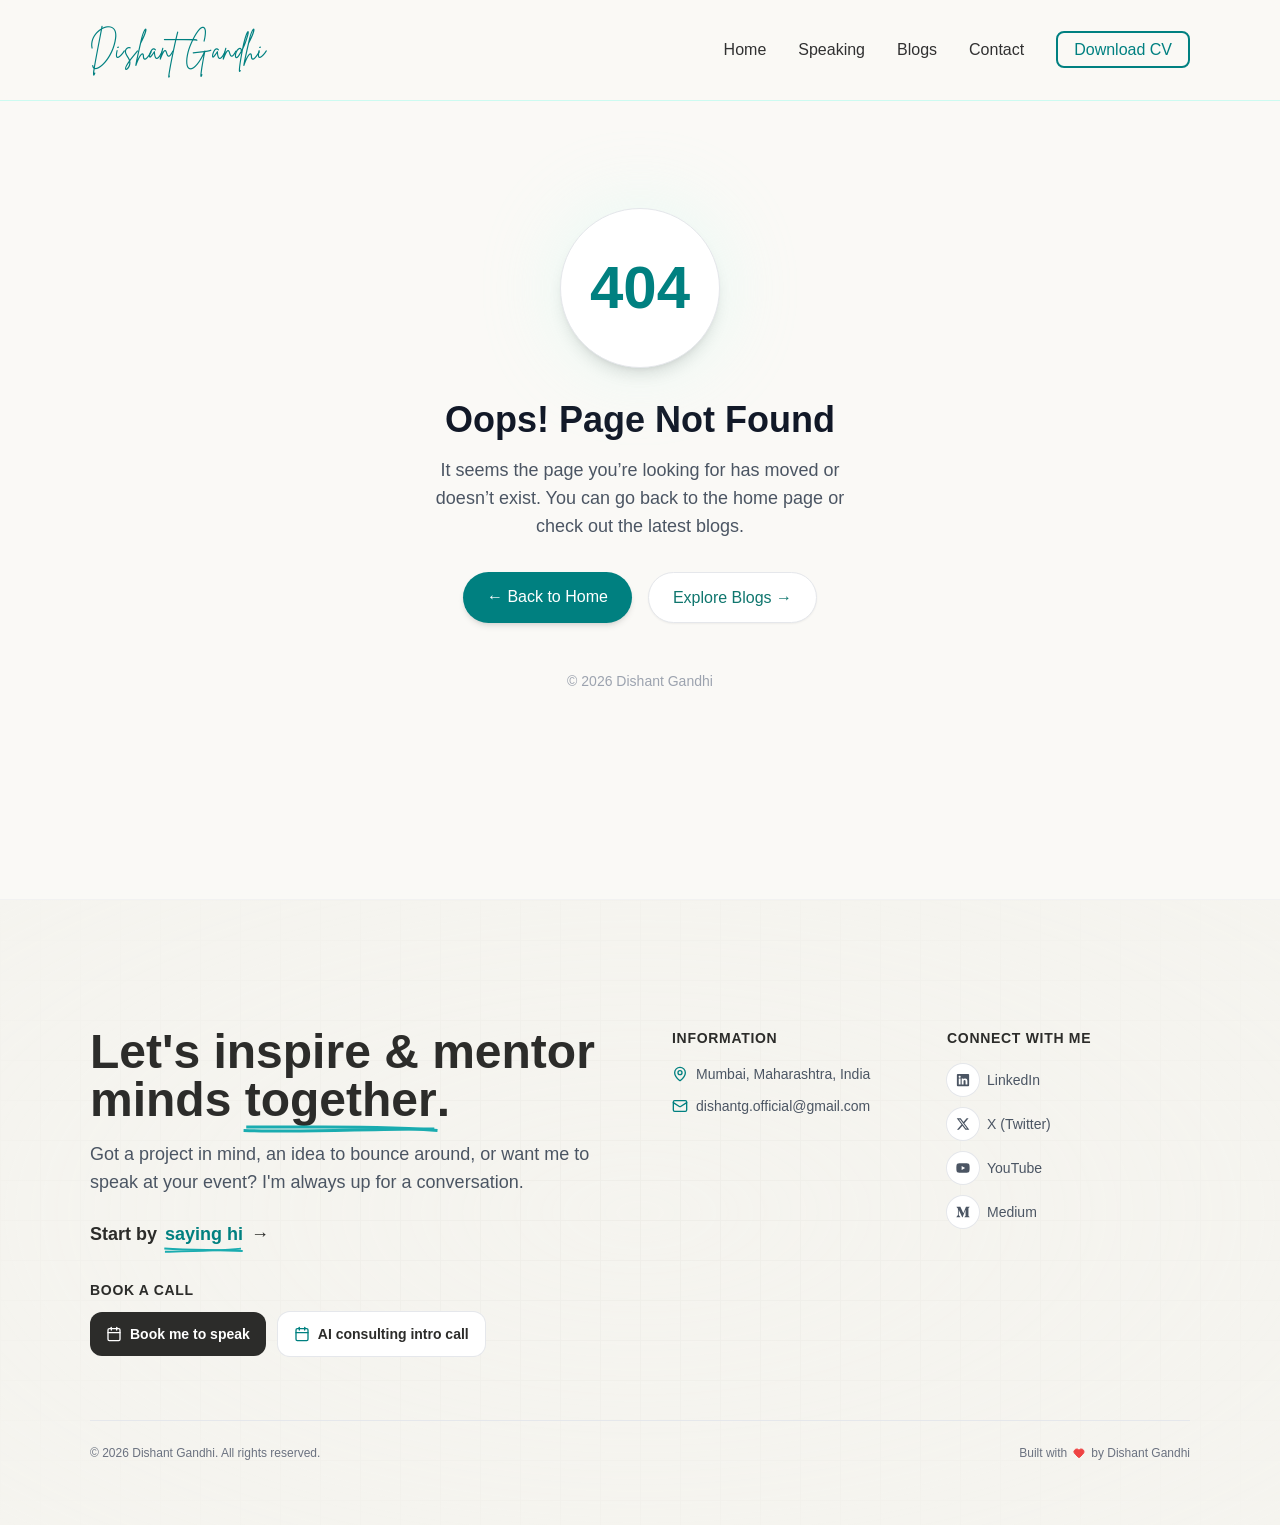
==== commit a62379c7: "Updates" ====
--- a/index.html
+++ b/index.html
@@ -1 +1 @@
-<!doctype html><html lang="en"><head><meta charset="utf-8"/><title>Dishant Gandhi</title><link href="https://fonts.googleapis.com/css2?family=Poppins:wght@400;600;700&display=swap" rel="stylesheet"><meta name="viewport" content="width=device-width,initial-scale=1"/><link rel="preload" as="image" href="/assets/profile-hero-800.webp" type="image/webp" media="(max-width: 1023px)" fetchpriority="high"/><link rel="preload" as="image" href="/assets/profile-hero-1200.webp" type="image/webp" media="(min-width: 1024px)" fetchpriority="high"/><script async src="https://www.googletagmanager.com/gtag/js?id=G-0DXK8G75LP"></script><script>function gtag(){dataLayer.push(arguments)}window.dataLayer=window.dataLayer||[],gtag("js",new Date),gtag("config","G-0DXK8G75LP")</script><script defer="defer" src="/static/js/main.6772911b.js"></script><link href="/static/css/main.335b2b90.css" rel="stylesheet"></head><body class="bg-cream text-textDark font-body"><div id="root"></div></body></html>+<!doctype html><html lang="en"><head><meta charset="utf-8"/><title>Dishant Gandhi | Lead AI Engineer &amp; Community Builder</title><meta name="description" content="Dishant Gandhi is a Lead AI Engineer building production Agentic AI, RAG, voice agents, and MCP systems for US universities."/><meta name="robots" content="index, follow, max-image-preview:large"/><link rel="canonical" href="https://dishantg.com/"/><meta property="og:type" content="website"/><meta property="og:locale" content="en_US"/><meta property="og:url" content="https://dishantg.com/"/><meta property="og:title" content="Dishant Gandhi | Lead AI Engineer &amp; Community Builder"/><meta property="og:description" content="Dishant Gandhi is a Lead AI Engineer building production Agentic AI, RAG, voice agents, and MCP systems for US universities."/><meta property="og:image" content="https://dishantg.com/assets/cover-image.png"/><meta property="og:image:secure_url" content="https://dishantg.com/assets/cover-image.png"/><meta property="og:image:type" content="image/png"/><meta property="og:image:width" content="1024"/><meta property="og:image:height" content="538"/><meta property="og:image:alt" content="Dishant Gandhi speaking about AI"/><meta property="og:site_name" content="Dishant Gandhi"/><meta name="twitter:card" content="summary_large_image"/><meta name="twitter:creator" content="@gandhi_dishant"/><meta name="twitter:title" content="Dishant Gandhi | Lead AI Engineer &amp; Community Builder"/><meta name="twitter:description" content="Dishant Gandhi is a Lead AI Engineer building production Agentic AI, RAG, voice agents, and MCP systems for US universities."/><meta name="twitter:image" content="https://dishantg.com/assets/cover-image.png"/><meta name="twitter:image:alt" content="Dishant Gandhi speaking about AI"/><link href="https://fonts.googleapis.com/css2?family=Poppins:wght@400;600;700&display=swap" rel="stylesheet"><meta name="viewport" content="width=device-width,initial-scale=1"/><link rel="preload" as="image" href="/assets/profile-hero-800.webp" type="image/webp" media="(max-width: 1023px)" fetchpriority="high"/><link rel="preload" as="image" href="/assets/profile-hero-1200.webp" type="image/webp" media="(min-width: 1024px)" fetchpriority="high"/><script async src="https://www.googletagmanager.com/gtag/js?id=G-0DXK8G75LP"></script><script>function gtag(){dataLayer.push(arguments)}window.dataLayer=window.dataLayer||[],gtag("js",new Date),gtag("config","G-0DXK8G75LP")</script><script defer="defer" src="/static/js/main.f5e25d6e.js"></script><link href="/static/css/main.65d4e0c6.css" rel="stylesheet"></head><body class="bg-cream text-textDark font-body"><div id="root"></div></body></html>
--- a/static/css/main.65d4e0c6.css
+++ b/static/css/main.65d4e0c6.css
@@ -0,0 +1,4 @@
+@import url(https://fonts.googleapis.com/css2?family=Poppins:wght@400;600;700&display=swap);@font-face{font-family:swiper-icons;font-style:normal;font-weight:400;src:url("data:application/font-woff;charset=utf-8;base64, [base64]//wADZ2x5ZgAAAywAAADMAAAD2MHtryVoZWFkAAABbAAAADAAAAA2E2+eoWhoZWEAAAGcAAAAHwAAACQC9gDzaG10eAAAAigAAAAZAAAArgJkABFsb2NhAAAC0AAAAFoAAABaFQAUGG1heHAAAAG8AAAAHwAAACAAcABAbmFtZQAAA/gAAAE5AAACXvFdBwlwb3N0AAAFNAAAAGIAAACE5s74hXjaY2BkYGAAYpf5Hu/j+W2+MnAzMYDAzaX6QjD6/4//Bxj5GA8AuRwMYGkAPywL13jaY2BkYGA88P8Agx4j+/8fQDYfA1AEBWgDAIB2BOoAeNpjYGRgYNBh4GdgYgABEMnIABJzYNADCQAACWgAsQB42mNgYfzCOIGBlYGB0YcxjYGBwR1Kf2WQZGhhYGBiYGVmgAFGBiQQkOaawtDAoMBQxXjg/wEGPcYDDA4wNUA2CCgwsAAAO4EL6gAAeNpj2M0gyAACqxgGNWBkZ2D4/wMA+xkDdgAAAHjaY2BgYGaAYBkGRgYQiAHyGMF8FgYHIM3DwMHABGQrMOgyWDLEM1T9/w8UBfEMgLzE////P/5//f/V/xv+r4eaAAeMbAxwIUYmIMHEgKYAYjUcsDAwsLKxc3BycfPw8jEQA/[base64]/uznmfPFBNODM2K7MTQ45YEAZqGP81AmGGcF3iPqOop0r1SPTaTbVkfUe4HXj97wYE+yNwWYxwWu4v1ugWHgo3S1XdZEVqWM7ET0cfnLGxWfkgR42o2PvWrDMBSFj/IHLaF0zKjRgdiVMwScNRAoWUoH78Y2icB/yIY09An6AH2Bdu/UB+yxopYshQiEvnvu0dURgDt8QeC8PDw7Fpji3fEA4z/PEJ6YOB5hKh4dj3EvXhxPqH/SKUY3rJ7srZ4FZnh1PMAtPhwP6fl2PMJMPDgeQ4rY8YT6Gzao0eAEA409DuggmTnFnOcSCiEiLMgxCiTI6Cq5DZUd3Qmp10vO0LaLTd2cjN4fOumlc7lUYbSQcZFkutRG7g6JKZKy0RmdLY680CDnEJ+UMkpFFe1RN7nxdVpXrC4aTtnaurOnYercZg2YVmLN/d/gczfEimrE/fs/bOuq29Zmn8tloORaXgZgGa78yO9/cnXm2BpaGvq25Dv9S4E9+5SIc9PqupJKhYFSSl47+Qcr1mYNAAAAeNptw0cKwkAAAMDZJA8Q7OUJvkLsPfZ6zFVERPy8qHh2YER+3i/BP83vIBLLySsoKimrqKqpa2hp6+jq6RsYGhmbmJqZSy0sraxtbO3sHRydnEMU4uR6yx7JJXveP7WrDycAAAAAAAH//wACeNpjYGRgYOABYhkgZgJCZgZNBkYGLQZtIJsFLMYAAAw3ALgAeNolizEKgDAQBCchRbC2sFER0YD6qVQiBCv/H9ezGI6Z5XBAw8CBK/m5iQQVauVbXLnOrMZv2oLdKFa8Pjuru2hJzGabmOSLzNMzvutpB3N42mNgZGBg4GKQYzBhYMxJLMlj4GBgAYow/P/PAJJhLM6sSoWKfWCAAwDAjgbRAAB42mNgYGBkAIIbCZo5IPrmUn0hGA0AO8EFTQAA")}:root{--swiper-theme-color:#007aff}:host{display:block;margin-left:auto;margin-right:auto;position:relative;z-index:1}.swiper{display:block;list-style:none;margin-left:auto;margin-right:auto;overflow:hidden;padding:0;position:relative;z-index:1}.swiper-vertical>.swiper-wrapper{flex-direction:column}.swiper-wrapper{box-sizing:initial;display:flex;height:100%;position:relative;transition-property:transform;transition-timing-function:ease;transition-timing-function:var(--swiper-wrapper-transition-timing-function,initial);width:100%;z-index:1}.swiper-android .swiper-slide,.swiper-ios .swiper-slide,.swiper-wrapper{transform:translateZ(0)}.swiper-horizontal{touch-action:pan-y}.swiper-vertical{touch-action:pan-x}.swiper-slide{display:block;flex-shrink:0;height:100%;position:relative;transition-property:transform;width:100%}.swiper-slide-invisible-blank{visibility:hidden}.swiper-autoheight,.swiper-autoheight .swiper-slide{height:auto}.swiper-autoheight .swiper-wrapper{align-items:flex-start;transition-property:transform,height}.swiper-backface-hidden .swiper-slide{-webkit-backface-visibility:hidden;backface-visibility:hidden;transform:translateZ(0)}.swiper-3d.swiper-css-mode .swiper-wrapper{perspective:1200px}.swiper-3d .swiper-wrapper{transform-style:preserve-3d}.swiper-3d{perspective:1200px}.swiper-3d .swiper-cube-shadow,.swiper-3d .swiper-slide{transform-style:preserve-3d}.swiper-css-mode>.swiper-wrapper{-ms-overflow-style:none;overflow:auto;scrollbar-width:none}.swiper-css-mode>.swiper-wrapper::-webkit-scrollbar{display:none}.swiper-css-mode>.swiper-wrapper>.swiper-slide{scroll-snap-align:start start}.swiper-css-mode.swiper-horizontal>.swiper-wrapper{scroll-snap-type:x mandatory}.swiper-css-mode.swiper-vertical>.swiper-wrapper{scroll-snap-type:y mandatory}.swiper-css-mode.swiper-free-mode>.swiper-wrapper{scroll-snap-type:none}.swiper-css-mode.swiper-free-mode>.swiper-wrapper>.swiper-slide{scroll-snap-align:none}.swiper-css-mode.swiper-centered>.swiper-wrapper:before{content:"";flex-shrink:0;order:9999}.swiper-css-mode.swiper-centered>.swiper-wrapper>.swiper-slide{scroll-snap-align:center center;scroll-snap-stop:always}.swiper-css-mode.swiper-centered.swiper-horizontal>.swiper-wrapper>.swiper-slide:first-child{-webkit-margin-start:var(--swiper-centered-offset-before);margin-inline-start:var(--swiper-centered-offset-before)}.swiper-css-mode.swiper-centered.swiper-horizontal>.swiper-wrapper:before{height:100%;min-height:1px;width:var(--swiper-centered-offset-after)}.swiper-css-mode.swiper-centered.swiper-vertical>.swiper-wrapper>.swiper-slide:first-child{-webkit-margin-before:var(--swiper-centered-offset-before);margin-block-start:var(--swiper-centered-offset-before)}.swiper-css-mode.swiper-centered.swiper-vertical>.swiper-wrapper:before{height:var(--swiper-centered-offset-after);min-width:1px;width:100%}.swiper-3d .swiper-slide-shadow,.swiper-3d .swiper-slide-shadow-bottom,.swiper-3d .swiper-slide-shadow-left,.swiper-3d .swiper-slide-shadow-right,.swiper-3d .swiper-slide-shadow-top{height:100%;left:0;pointer-events:none;position:absolute;top:0;width:100%;z-index:10}.swiper-3d .swiper-slide-shadow{background:#00000026}.swiper-3d .swiper-slide-shadow-left{background-image:linear-gradient(270deg,#00000080,#0000)}.swiper-3d .swiper-slide-shadow-right{background-image:linear-gradient(90deg,#00000080,#0000)}.swiper-3d .swiper-slide-shadow-top{background-image:linear-gradient(0deg,#00000080,#0000)}.swiper-3d .swiper-slide-shadow-bottom{background-image:linear-gradient(180deg,#00000080,#0000)}.swiper-lazy-preloader{border:4px solid #007aff;border:4px solid var(--swiper-preloader-color,var(--swiper-theme-color));border-radius:50%;border-top:4px solid #0000;box-sizing:border-box;height:42px;left:50%;margin-left:-21px;margin-top:-21px;position:absolute;top:50%;transform-origin:50%;width:42px;z-index:10}.swiper-watch-progress .swiper-slide-visible .swiper-lazy-preloader,.swiper:not(.swiper-watch-progress) .swiper-lazy-preloader{animation:swiper-preloader-spin 1s linear infinite}.swiper-lazy-preloader-white{--swiper-preloader-color:#fff}.swiper-lazy-preloader-black{--swiper-preloader-color:#000}@keyframes swiper-preloader-spin{0%{transform:rotate(0deg)}to{transform:rotate(1turn)}}.swiper-pagination{position:absolute;text-align:center;transform:translateZ(0);transition:opacity .3s;z-index:10}.swiper-pagination.swiper-pagination-hidden{opacity:0}.swiper-pagination-disabled>.swiper-pagination,.swiper-pagination.swiper-pagination-disabled{display:none!important}.swiper-horizontal>.swiper-pagination-bullets,.swiper-pagination-bullets.swiper-pagination-horizontal,.swiper-pagination-custom,.swiper-pagination-fraction{bottom:8px;bottom:var(--swiper-pagination-bottom,8px);left:0;top:auto;top:var(--swiper-pagination-top,auto);width:100%}.swiper-pagination-bullets-dynamic{font-size:0;overflow:hidden}.swiper-pagination-bullets-dynamic .swiper-pagination-bullet{position:relative;transform:scale(.33)}.swiper-pagination-bullets-dynamic .swiper-pagination-bullet-active,.swiper-pagination-bullets-dynamic .swiper-pagination-bullet-active-main{transform:scale(1)}.swiper-pagination-bullets-dynamic .swiper-pagination-bullet-active-prev{transform:scale(.66)}.swiper-pagination-bullets-dynamic .swiper-pagination-bullet-active-prev-prev{transform:scale(.33)}.swiper-pagination-bullets-dynamic .swiper-pagination-bullet-active-next{transform:scale(.66)}.swiper-pagination-bullets-dynamic .swiper-pagination-bullet-active-next-next{transform:scale(.33)}.swiper-pagination-bullet{background:#000;background:var(--swiper-pagination-bullet-inactive-color,#000);border-radius:50%;border-radius:var(--swiper-pagination-bullet-border-radius,50%);display:inline-block;height:8px;height:var(--swiper-pagination-bullet-height,var(--swiper-pagination-bullet-size,8px));opacity:.2;opacity:var(--swiper-pagination-bullet-inactive-opacity,.2);width:8px;width:var(--swiper-pagination-bullet-width,var(--swiper-pagination-bullet-size,8px))}button.swiper-pagination-bullet{-webkit-appearance:none;appearance:none;border:none;box-shadow:none;margin:0;padding:0}.swiper-pagination-clickable .swiper-pagination-bullet{cursor:pointer}.swiper-pagination-bullet:only-child{display:none!important}.swiper-pagination-bullet-active{background:var(--swiper-theme-color);background:var(--swiper-pagination-color,var(--swiper-theme-color));opacity:1;opacity:var(--swiper-pagination-bullet-opacity,1)}.swiper-pagination-vertical.swiper-pagination-bullets,.swiper-vertical>.swiper-pagination-bullets{left:auto;left:var(--swiper-pagination-left,auto);right:8px;right:var(--swiper-pagination-right,8px);top:50%;transform:translate3d(0,-50%,0)}.swiper-pagination-vertical.swiper-pagination-bullets .swiper-pagination-bullet,.swiper-vertical>.swiper-pagination-bullets .swiper-pagination-bullet{display:block;margin:6px 0;margin:var(--swiper-pagination-bullet-vertical-gap,6px) 0}.swiper-pagination-vertical.swiper-pagination-bullets.swiper-pagination-bullets-dynamic,.swiper-vertical>.swiper-pagination-bullets.swiper-pagination-bullets-dynamic{top:50%;transform:translateY(-50%);width:8px}.swiper-pagination-vertical.swiper-pagination-bullets.swiper-pagination-bullets-dynamic .swiper-pagination-bullet,.swiper-vertical>.swiper-pagination-bullets.swiper-pagination-bullets-dynamic .swiper-pagination-bullet{display:inline-block;transition:transform .2s,top .2s}.swiper-horizontal>.swiper-pagination-bullets .swiper-pagination-bullet,.swiper-pagination-horizontal.swiper-pagination-bullets .swiper-pagination-bullet{margin:0 4px;margin:0 var(--swiper-pagination-bullet-horizontal-gap,4px)}.swiper-horizontal>.swiper-pagination-bullets.swiper-pagination-bullets-dynamic,.swiper-pagination-horizontal.swiper-pagination-bullets.swiper-pagination-bullets-dynamic{left:50%;transform:translateX(-50%);white-space:nowrap}.swiper-horizontal>.swiper-pagination-bullets.swiper-pagination-bullets-dynamic .swiper-pagination-bullet,.swiper-pagination-horizontal.swiper-pagination-bullets.swiper-pagination-bullets-dynamic .swiper-pagination-bullet{transition:transform .2s,left .2s}.swiper-horizontal.swiper-rtl>.swiper-pagination-bullets-dynamic .swiper-pagination-bullet{transition:transform .2s,right .2s}.swiper-pagination-fraction{color:inherit;color:var(--swiper-pagination-fraction-color,inherit)}.swiper-pagination-progressbar{background:#00000040;background:var(--swiper-pagination-progressbar-bg-color,#00000040);position:absolute}.swiper-pagination-progressbar .swiper-pagination-progressbar-fill{background:var(--swiper-theme-color);background:var(--swiper-pagination-color,var(--swiper-theme-color));height:100%;left:0;position:absolute;top:0;transform:scale(0);transform-origin:left top;width:100%}.swiper-rtl .swiper-pagination-progressbar .swiper-pagination-progressbar-fill{transform-origin:right top}.swiper-horizontal>.swiper-pagination-progressbar,.swiper-pagination-progressbar.swiper-pagination-horizontal,.swiper-pagination-progressbar.swiper-pagination-vertical.swiper-pagination-progressbar-opposite,.swiper-vertical>.swiper-pagination-progressbar.swiper-pagination-progressbar-opposite{height:4px;height:var(--swiper-pagination-progressbar-size,4px);left:0;top:0;width:100%}.swiper-horizontal>.swiper-pagination-progressbar.swiper-pagination-progressbar-opposite,.swiper-pagination-progressbar.swiper-pagination-horizontal.swiper-pagination-progressbar-opposite,.swiper-pagination-progressbar.swiper-pagination-vertical,.swiper-vertical>.swiper-pagination-progressbar{height:100%;left:0;top:0;width:4px;width:var(--swiper-pagination-progressbar-size,4px)}.swiper-pagination-lock{display:none}:root{--swiper-navigation-size:44px}.swiper-button-next,.swiper-button-prev{align-items:center;color:var(--swiper-theme-color);color:var(--swiper-navigation-color,var(--swiper-theme-color));cursor:pointer;display:flex;height:44px;height:var(--swiper-navigation-size);justify-content:center;margin-top:-22px;margin-top:calc(0px - var(--swiper-navigation-size)/2);position:absolute;top:50%;top:var(--swiper-navigation-top-offset,50%);width:27px;width:calc(var(--swiper-navigation-size)/44*27);z-index:10}.swiper-button-next.swiper-button-disabled,.swiper-button-prev.swiper-button-disabled{cursor:auto;opacity:.35;pointer-events:none}.swiper-button-next.swiper-button-hidden,.swiper-button-prev.swiper-button-hidden{cursor:auto;opacity:0;pointer-events:none}.swiper-navigation-disabled .swiper-button-next,.swiper-navigation-disabled .swiper-button-prev{display:none!important}.swiper-button-next svg,.swiper-button-prev svg{height:100%;object-fit:contain;transform-origin:center;width:100%}.swiper-rtl .swiper-button-next svg,.swiper-rtl .swiper-button-prev svg{transform:rotate(180deg)}.swiper-button-prev,.swiper-rtl .swiper-button-next{left:10px;left:var(--swiper-navigation-sides-offset,10px);right:auto}.swiper-button-lock{display:none}.swiper-button-next:after,.swiper-button-prev:after{font-family:swiper-icons;font-size:44px;font-size:var(--swiper-navigation-size);font-variant:normal;letter-spacing:0;line-height:1;text-transform:none!important}.swiper-button-prev:after,.swiper-rtl .swiper-button-next:after{content:"prev"}.swiper-button-next,.swiper-rtl .swiper-button-prev{left:auto;right:10px;right:var(--swiper-navigation-sides-offset,10px)}.swiper-button-next:after,.swiper-rtl .swiper-button-prev:after{content:"next"}*,:after,:before{--tw-border-spacing-x:0;--tw-border-spacing-y:0;--tw-translate-x:0;--tw-translate-y:0;--tw-rotate:0;--tw-skew-x:0;--tw-skew-y:0;--tw-scale-x:1;--tw-scale-y:1;--tw-pan-x: ;--tw-pan-y: ;--tw-pinch-zoom: ;--tw-scroll-snap-strictness:proximity;--tw-gradient-from-position: ;--tw-gradient-via-position: ;--tw-gradient-to-position: ;--tw-ordinal: ;--tw-slashed-zero: ;--tw-numeric-figure: ;--tw-numeric-spacing: ;--tw-numeric-fraction: ;--tw-ring-inset: ;--tw-ring-offset-width:0px;--tw-ring-offset-color:#fff;--tw-ring-color:#3b82f680;--tw-ring-offset-shadow:0 0 #0000;--tw-ring-shadow:0 0 #0000;--tw-shadow:0 0 #0000;--tw-shadow-colored:0 0 #0000;--tw-blur: ;--tw-brightness: ;--tw-contrast: ;--tw-grayscale: ;--tw-hue-rotate: ;--tw-invert: ;--tw-saturate: ;--tw-sepia: ;--tw-drop-shadow: ;--tw-backdrop-blur: ;--tw-backdrop-brightness: ;--tw-backdrop-contrast: ;--tw-backdrop-grayscale: ;--tw-backdrop-hue-rotate: ;--tw-backdrop-invert: ;--tw-backdrop-opacity: ;--tw-backdrop-saturate: ;--tw-backdrop-sepia: ;--tw-contain-size: ;--tw-contain-layout: ;--tw-contain-paint: ;--tw-contain-style: }::backdrop{--tw-border-spacing-x:0;--tw-border-spacing-y:0;--tw-translate-x:0;--tw-translate-y:0;--tw-rotate:0;--tw-skew-x:0;--tw-skew-y:0;--tw-scale-x:1;--tw-scale-y:1;--tw-pan-x: ;--tw-pan-y: ;--tw-pinch-zoom: ;--tw-scroll-snap-strictness:proximity;--tw-gradient-from-position: ;--tw-gradient-via-position: ;--tw-gradient-to-position: ;--tw-ordinal: ;--tw-slashed-zero: ;--tw-numeric-figure: ;--tw-numeric-spacing: ;--tw-numeric-fraction: ;--tw-ring-inset: ;--tw-ring-offset-width:0px;--tw-ring-offset-color:#fff;--tw-ring-color:#3b82f680;--tw-ring-offset-shadow:0 0 #0000;--tw-ring-shadow:0 0 #0000;--tw-shadow:0 0 #0000;--tw-shadow-colored:0 0 #0000;--tw-blur: ;--tw-brightness: ;--tw-contrast: ;--tw-grayscale: ;--tw-hue-rotate: ;--tw-invert: ;--tw-saturate: ;--tw-sepia: ;--tw-drop-shadow: ;--tw-backdrop-blur: ;--tw-backdrop-brightness: ;--tw-backdrop-contrast: ;--tw-backdrop-grayscale: ;--tw-backdrop-hue-rotate: ;--tw-backdrop-invert: ;--tw-backdrop-opacity: ;--tw-backdrop-saturate: ;--tw-backdrop-sepia: ;--tw-contain-size: ;--tw-contain-layout: ;--tw-contain-paint: ;--tw-contain-style: }/*
+! tailwindcss v3.4.17 | MIT License | https://tailwindcss.com
+*/*,:after,:before{border:0 solid #e5e7eb;box-sizing:border-box}:after,:before{--tw-content:""}:host,html{-webkit-text-size-adjust:100%;font-feature-settings:normal;-webkit-tap-highlight-color:transparent;font-family:ui-sans-serif,system-ui,sans-serif,Apple Color Emoji,Segoe UI Emoji,Segoe UI Symbol,Noto Color Emoji;font-variation-settings:normal;line-height:1.5;tab-size:4}body{line-height:inherit;margin:0}hr{border-top-width:1px;color:inherit;height:0}abbr:where([title]){-webkit-text-decoration:underline dotted;text-decoration:underline dotted}h1,h2,h3,h4,h5,h6{font-size:inherit;font-weight:inherit}a{color:inherit;text-decoration:inherit}b,strong{font-weight:bolder}code,kbd,pre,samp{font-feature-settings:normal;font-family:ui-monospace,SFMono-Regular,Menlo,Monaco,Consolas,Liberation Mono,Courier New,monospace;font-size:1em;font-variation-settings:normal}small{font-size:80%}sub,sup{font-size:75%;line-height:0;position:relative;vertical-align:initial}sub{bottom:-.25em}sup{top:-.5em}table{border-collapse:collapse;border-color:inherit;text-indent:0}button,input,optgroup,select,textarea{font-feature-settings:inherit;color:inherit;font-family:inherit;font-size:100%;font-variation-settings:inherit;font-weight:inherit;letter-spacing:inherit;line-height:inherit;margin:0;padding:0}button,select{text-transform:none}button,input:where([type=button]),input:where([type=reset]),input:where([type=submit]){-webkit-appearance:button;background-color:initial;background-image:none}:-moz-focusring{outline:auto}:-moz-ui-invalid{box-shadow:none}progress{vertical-align:initial}::-webkit-inner-spin-button,::-webkit-outer-spin-button{height:auto}[type=search]{-webkit-appearance:textfield;outline-offset:-2px}::-webkit-search-decoration{-webkit-appearance:none}::-webkit-file-upload-button{-webkit-appearance:button;font:inherit}summary{display:list-item}blockquote,dd,dl,figure,h1,h2,h3,h4,h5,h6,hr,p,pre{margin:0}fieldset{margin:0}fieldset,legend{padding:0}menu,ol,ul{list-style:none;margin:0;padding:0}dialog{padding:0}textarea{resize:vertical}input::placeholder,textarea::placeholder{color:#9ca3af;opacity:1}[role=button],button{cursor:pointer}:disabled{cursor:default}audio,canvas,embed,iframe,img,object,svg,video{display:block;vertical-align:middle}img,video{height:auto;max-width:100%}[hidden]:where(:not([hidden=until-found])){display:none}.\!container{width:100%!important}.container{width:100%}@media (min-width:640px){.\!container{max-width:640px!important}.container{max-width:640px}}@media (min-width:768px){.\!container{max-width:768px!important}.container{max-width:768px}}@media (min-width:1024px){.\!container{max-width:1024px!important}.container{max-width:1024px}}@media (min-width:1280px){.\!container{max-width:1280px!important}.container{max-width:1280px}}@media (min-width:1536px){.\!container{max-width:1536px!important}.container{max-width:1536px}}.timeline-item.visible{opacity:1;transform:translateY(0)}.pointer-events-none{pointer-events:none}.visible{visibility:visible}.fixed{position:fixed}.absolute{position:absolute}.relative{position:relative}.inset-0{inset:0}.bottom-0{bottom:0}.left-0{left:0}.left-1\/2{left:50%}.left-\[4px\]{left:4px}.left-\[5px\]{left:5px}.right-0{right:0}.right-2{right:.5rem}.top-0{top:0}.top-1\/2{top:50%}.top-2{top:.5rem}.top-8{top:2rem}.top-\[4px\]{top:4px}.top-\[5px\]{top:5px}.z-10{z-index:10}.z-50{z-index:50}.m-0{margin:0}.mx-1{margin-left:.25rem;margin-right:.25rem}.mx-auto{margin-left:auto;margin-right:auto}.my-1{margin-bottom:.25rem;margin-top:.25rem}.my-4{margin-bottom:1rem;margin-top:1rem}.my-8{margin-bottom:2rem;margin-top:2rem}.-ml-2{margin-left:-.5rem}.-mr-2{margin-right:-.5rem}.mb-0{margin-bottom:0}.mb-0\.5{margin-bottom:.125rem}.mb-1{margin-bottom:.25rem}.mb-10{margin-bottom:2.5rem}.mb-12{margin-bottom:3rem}.mb-16{margin-bottom:4rem}.mb-2{margin-bottom:.5rem}.mb-3{margin-bottom:.75rem}.mb-4{margin-bottom:1rem}.mb-5{margin-bottom:1.25rem}.mb-6{margin-bottom:1.5rem}.mb-8{margin-bottom:2rem}.ml-1\.5{margin-left:.375rem}.ml-2{margin-left:.5rem}.ml-28{margin-left:7rem}.mt-0\.5{margin-top:.125rem}.mt-1{margin-top:.25rem}.mt-12{margin-top:3rem}.mt-2{margin-top:.5rem}.mt-3{margin-top:.75rem}.mt-4{margin-top:1rem}.mt-5{margin-top:1.25rem}.mt-6{margin-top:1.5rem}.mt-8{margin-top:2rem}.line-clamp-2{-webkit-line-clamp:2}.line-clamp-2,.line-clamp-3{-webkit-box-orient:vertical;display:-webkit-box;overflow:hidden}.line-clamp-3{-webkit-line-clamp:3}.block{display:block}.inline-block{display:inline-block}.inline{display:inline}.flex{display:flex}.inline-flex{display:inline-flex}.grid{display:grid}.inline-grid{display:inline-grid}.hidden{display:none}.h-0{height:0}.h-0\.5{height:.125rem}.h-1\.5{height:.375rem}.h-10{height:2.5rem}.h-12{height:3rem}.h-16{height:4rem}.h-20{height:5rem}.h-32{height:8rem}.h-4{height:1rem}.h-40{height:10rem}.h-44{height:11rem}.h-48{height:12rem}.h-5{height:1.25rem}.h-8{height:2rem}.h-\[400px\]{height:400px}.h-auto{height:auto}.h-full{height:100%}.max-h-\[900px\]{max-height:900px}.max-h-\[90vh\]{max-height:90vh}.min-h-\[380px\]{min-height:380px}.min-h-\[calc\(100vh-80px\)\]{min-height:calc(100vh - 80px)}.min-h-screen{min-height:100vh}.w-1\.5{width:.375rem}.w-1\/2{width:50%}.w-10{width:2.5rem}.w-12{width:3rem}.w-16{width:4rem}.w-32{width:8rem}.w-4{width:1rem}.w-40{width:10rem}.w-5{width:1.25rem}.w-72{width:18rem}.w-8{width:2rem}.w-\[15vw\]{width:15vw}.w-\[50\%\]{width:50%}.w-\[52\%\]{width:52%}.w-auto{width:auto}.w-fit{width:-webkit-fit-content;width:fit-content}.w-full{width:100%}.min-w-0{min-width:0}.min-w-\[2ch\]{min-width:2ch}.min-w-max{min-width:-webkit-max-content;min-width:max-content}.max-w-3xl{max-width:48rem}.max-w-6xl{max-width:72rem}.max-w-7xl{max-width:80rem}.max-w-\[180px\]{max-width:180px}.max-w-\[220px\]{max-width:220px}.max-w-full{max-width:100%}.max-w-md{max-width:28rem}.max-w-xl{max-width:36rem}.flex-1{flex:1 1}.flex-shrink-0{flex-shrink:0}.-translate-x-1\/2{--tw-translate-x:-50%}.-translate-x-1\/2,.-translate-y-1\/2{transform:translate(var(--tw-translate-x),var(--tw-translate-y)) rotate(var(--tw-rotate)) skewX(var(--tw-skew-x)) skewY(var(--tw-skew-y)) scaleX(var(--tw-scale-x)) scaleY(var(--tw-scale-y))}.-translate-y-1\/2{--tw-translate-y:-50%}.translate-y-20{--tw-translate-y:5rem}.translate-y-20,.translate-y-\[15\%\]{transform:translate(var(--tw-translate-x),var(--tw-translate-y)) rotate(var(--tw-rotate)) skewX(var(--tw-skew-x)) skewY(var(--tw-skew-y)) scaleX(var(--tw-scale-x)) scaleY(var(--tw-scale-y))}.translate-y-\[15\%\]{--tw-translate-y:15%}.scale-y-0{--tw-scale-y:0}.scale-y-0,.scale-y-100{transform:translate(var(--tw-translate-x),var(--tw-translate-y)) rotate(var(--tw-rotate)) skewX(var(--tw-skew-x)) skewY(var(--tw-skew-y)) scaleX(var(--tw-scale-x)) scaleY(var(--tw-scale-y))}.scale-y-100{--tw-scale-y:1}.transform{transform:translate(var(--tw-translate-x),var(--tw-translate-y)) rotate(var(--tw-rotate)) skewX(var(--tw-skew-x)) skewY(var(--tw-skew-y)) scaleX(var(--tw-scale-x)) scaleY(var(--tw-scale-y))}@keyframes pulse{50%{opacity:.5}}.animate-pulse{animation:pulse 2s cubic-bezier(.4,0,.6,1) infinite}.cursor-grab{cursor:grab}.cursor-pointer{cursor:pointer}.select-none{-webkit-user-select:none;user-select:none}.resize{resize:both}.list-outside{list-style-position:outside}.list-decimal{list-style-type:decimal}.list-disc{list-style-type:disc}.list-none{list-style-type:none}.grid-cols-1{grid-template-columns:repeat(1,minmax(0,1fr))}.flex-row{flex-direction:row}.flex-col{flex-direction:column}.flex-wrap{flex-wrap:wrap}.place-items-center{place-items:center}.items-start{align-items:flex-start}.items-end{align-items:flex-end}.items-center{align-items:center}.justify-end{justify-content:flex-end}.justify-center{justify-content:center}.justify-between{justify-content:space-between}.gap-1{gap:.25rem}.gap-1\.5{gap:.375rem}.gap-12{gap:3rem}.gap-2{gap:.5rem}.gap-3{gap:.75rem}.gap-4{gap:1rem}.gap-5{gap:1.25rem}.gap-6{gap:1.5rem}.gap-8{gap:2rem}.gap-x-3{column-gap:.75rem}.gap-y-1{row-gap:.25rem}.space-x-24>:not([hidden])~:not([hidden]){--tw-space-x-reverse:0;margin-left:calc(6rem*(1 - var(--tw-space-x-reverse)));margin-right:calc(6rem*var(--tw-space-x-reverse))}.space-x-4>:not([hidden])~:not([hidden]){--tw-space-x-reverse:0;margin-left:calc(1rem*(1 - var(--tw-space-x-reverse)));margin-right:calc(1rem*var(--tw-space-x-reverse))}.space-x-6>:not([hidden])~:not([hidden]){--tw-space-x-reverse:0;margin-left:calc(1.5rem*(1 - var(--tw-space-x-reverse)));margin-right:calc(1.5rem*var(--tw-space-x-reverse))}.space-y-1>:not([hidden])~:not([hidden]){--tw-space-y-reverse:0;margin-bottom:calc(.25rem*var(--tw-space-y-reverse));margin-top:calc(.25rem*(1 - var(--tw-space-y-reverse)))}.space-y-2>:not([hidden])~:not([hidden]){--tw-space-y-reverse:0;margin-bottom:calc(.5rem*var(--tw-space-y-reverse));margin-top:calc(.5rem*(1 - var(--tw-space-y-reverse)))}.space-y-3>:not([hidden])~:not([hidden]){--tw-space-y-reverse:0;margin-bottom:calc(.75rem*var(--tw-space-y-reverse));margin-top:calc(.75rem*(1 - var(--tw-space-y-reverse)))}.space-y-5>:not([hidden])~:not([hidden]){--tw-space-y-reverse:0;margin-bottom:calc(1.25rem*var(--tw-space-y-reverse));margin-top:calc(1.25rem*(1 - var(--tw-space-y-reverse)))}.space-y-6>:not([hidden])~:not([hidden]){--tw-space-y-reverse:0;margin-bottom:calc(1.5rem*var(--tw-space-y-reverse));margin-top:calc(1.5rem*(1 - var(--tw-space-y-reverse)))}.divide-y>:not([hidden])~:not([hidden]){--tw-divide-y-reverse:0;border-bottom-width:calc(1px*var(--tw-divide-y-reverse));border-top-width:calc(1px*(1 - var(--tw-divide-y-reverse)))}.divide-gray-100>:not([hidden])~:not([hidden]){--tw-divide-opacity:1;border-color:#f3f4f6;border-color:rgb(243 244 246/var(--tw-divide-opacity,1))}.self-start{align-self:flex-start}.overflow-hidden{overflow:hidden}.overflow-x-auto{overflow-x:auto}.truncate{overflow:hidden;text-overflow:ellipsis}.truncate,.whitespace-nowrap{white-space:nowrap}.whitespace-pre-line{white-space:pre-line}.break-all{word-break:break-all}.rounded{border-radius:.25rem}.rounded-2xl{border-radius:1rem}.rounded-full{border-radius:9999px}.rounded-lg{border-radius:.5rem}.rounded-md{border-radius:.375rem}.rounded-xl{border-radius:.75rem}.border{border-width:1px}.border-2{border-width:2px}.border-\[1\.5px\]{border-width:1.5px}.border-b{border-bottom-width:1px}.border-l-4{border-left-width:4px}.border-t{border-top-width:1px}.border-\[\#2C2C2A\]{--tw-border-opacity:1;border-color:#2c2c2a;border-color:rgb(44 44 42/var(--tw-border-opacity,1))}.border-black{--tw-border-opacity:1;border-color:#000;border-color:rgb(0 0 0/var(--tw-border-opacity,1))}.border-gray-100{--tw-border-opacity:1;border-color:#f3f4f6;border-color:rgb(243 244 246/var(--tw-border-opacity,1))}.border-gray-200{--tw-border-opacity:1;border-color:#e5e7eb;border-color:rgb(229 231 235/var(--tw-border-opacity,1))}.border-gray-300{--tw-border-opacity:1;border-color:#d1d5db;border-color:rgb(209 213 219/var(--tw-border-opacity,1))}.border-teal-100{--tw-border-opacity:1;border-color:#ccfbf1;border-color:rgb(204 251 241/var(--tw-border-opacity,1))}.border-teal-600{--tw-border-opacity:1;border-color:teal;border-color:rgb(0 128 128/var(--tw-border-opacity,1))}.bg-\[\#2C2C2A\]{--tw-bg-opacity:1;background-color:#2c2c2a;background-color:rgb(44 44 42/var(--tw-bg-opacity,1))}.bg-\[\#F5F4EF\]{--tw-bg-opacity:1;background-color:#f5f4ef;background-color:rgb(245 244 239/var(--tw-bg-opacity,1))}.bg-\[\#FAFAF5\]{--tw-bg-opacity:1;background-color:#fafaf5;background-color:rgb(250 250 245/var(--tw-bg-opacity,1))}.bg-black\/60{background-color:#0009}.bg-blue-400{--tw-bg-opacity:1;background-color:#60a5fa;background-color:rgb(96 165 250/var(--tw-bg-opacity,1))}.bg-cream{--tw-bg-opacity:1;background-color:#faf9f6;background-color:rgb(250 249 246/var(--tw-bg-opacity,1))}.bg-cream\/90{background-color:#faf9f6e6}.bg-gray-100{--tw-bg-opacity:1;background-color:#f3f4f6;background-color:rgb(243 244 246/var(--tw-bg-opacity,1))}.bg-gray-200{--tw-bg-opacity:1;background-color:#e5e7eb;background-color:rgb(229 231 235/var(--tw-bg-opacity,1))}.bg-gray-50{--tw-bg-opacity:1;background-color:#f9fafb;background-color:rgb(249 250 251/var(--tw-bg-opacity,1))}.bg-green-400{--tw-bg-opacity:1;background-color:#4ade80;background-color:rgb(74 222 128/var(--tw-bg-opacity,1))}.bg-indigo-400{--tw-bg-opacity:1;background-color:#818cf8;background-color:rgb(129 140 248/var(--tw-bg-opacity,1))}.bg-orange-100{--tw-bg-opacity:1;background-color:#ffedd5;background-color:rgb(255 237 213/var(--tw-bg-opacity,1))}.bg-orange-400{--tw-bg-opacity:1;background-color:#fb923c;background-color:rgb(251 146 60/var(--tw-bg-opacity,1))}.bg-orange-50{--tw-bg-opacity:1;background-color:#fff7ed;background-color:rgb(255 247 237/var(--tw-bg-opacity,1))}.bg-purple-400{--tw-bg-opacity:1;background-color:#c084fc;background-color:rgb(192 132 252/var(--tw-bg-opacity,1))}.bg-purple-50{--tw-bg-opacity:1;background-color:#faf5ff;background-color:rgb(250 245 255/var(--tw-bg-opacity,1))}.bg-red-400{--tw-bg-opacity:1;background-color:#f87171;background-color:rgb(248 113 113/var(--tw-bg-opacity,1))}.bg-slate-800{--tw-bg-opacity:1;background-color:#1e293b;background-color:rgb(30 41 59/var(--tw-bg-opacity,1))}.bg-slate-900{--tw-bg-opacity:1;background-color:#0f172a;background-color:rgb(15 23 42/var(--tw-bg-opacity,1))}.bg-teal-100{--tw-bg-opacity:1;background-color:#ccfbf1;background-color:rgb(204 251 241/var(--tw-bg-opacity,1))}.bg-teal-50{--tw-bg-opacity:1;background-color:#f0fdfa;background-color:rgb(240 253 250/var(--tw-bg-opacity,1))}.bg-teal-500{--tw-bg-opacity:1;background-color:#14b8a6;background-color:rgb(20 184 166/var(--tw-bg-opacity,1))}.bg-teal-600{--tw-bg-opacity:1;background-color:teal;background-color:rgb(0 128 128/var(--tw-bg-opacity,1))}.bg-transparent{background-color:initial}.bg-white{--tw-bg-opacity:1;background-color:#fff;background-color:rgb(255 255 255/var(--tw-bg-opacity,1))}.bg-yellow-500{--tw-bg-opacity:1;background-color:#eab308;background-color:rgb(234 179 8/var(--tw-bg-opacity,1))}.bg-gradient-to-br{background-image:linear-gradient(to bottom right,var(--tw-gradient-stops))}.from-\[\#F5F4EF\]{--tw-gradient-from:#f5f4ef var(--tw-gradient-from-position);--tw-gradient-to:#f5f4ef00 var(--tw-gradient-to-position);--tw-gradient-stops:var(--tw-gradient-from),var(--tw-gradient-to)}.from-teal-100{--tw-gradient-from:#ccfbf1 var(--tw-gradient-from-position);--tw-gradient-to:#ccfbf100 var(--tw-gradient-to-position);--tw-gradient-stops:var(--tw-gradient-from),var(--tw-gradient-to)}.to-\[\#E8E6DF\]{--tw-gradient-to:#e8e6df var(--tw-gradient-to-position)}.to-cream{--tw-gradient-to:#faf9f6 var(--tw-gradient-to-position)}.fill-red-500{fill:#ef4444}.object-contain{object-fit:contain}.object-cover{object-fit:cover}.object-center{object-position:center}.p-12{padding:3rem}.p-3{padding:.75rem}.p-4{padding:1rem}.p-5{padding:1.25rem}.p-6{padding:1.5rem}.p-8{padding:2rem}.px-1{padding-left:.25rem;padding-right:.25rem}.px-1\.5{padding-left:.375rem;padding-right:.375rem}.px-12{padding-left:3rem;padding-right:3rem}.px-2{padding-left:.5rem;padding-right:.5rem}.px-2\.5{padding-left:.625rem;padding-right:.625rem}.px-3{padding-left:.75rem;padding-right:.75rem}.px-4{padding-left:1rem;padding-right:1rem}.px-5{padding-left:1.25rem;padding-right:1.25rem}.px-6{padding-left:1.5rem;padding-right:1.5rem}.py-0\.5{padding-bottom:.125rem;padding-top:.125rem}.py-1{padding-bottom:.25rem;padding-top:.25rem}.py-1\.5{padding-bottom:.375rem;padding-top:.375rem}.py-16{padding-bottom:4rem;padding-top:4rem}.py-2{padding-bottom:.5rem;padding-top:.5rem}.py-20{padding-bottom:5rem;padding-top:5rem}.py-3{padding-bottom:.75rem;padding-top:.75rem}.py-4{padding-bottom:1rem;padding-top:1rem}.py-8{padding-bottom:2rem;padding-top:2rem}.py-\[10px\]{padding-bottom:10px;padding-top:10px}.py-\[8px\]{padding-bottom:8px;padding-top:8px}.\!pb-12{padding-bottom:3rem!important}.pb-0{padding-bottom:0}.pb-16{padding-bottom:4rem}.pb-20{padding-bottom:5rem}.pb-24{padding-bottom:6rem}.pb-5{padding-bottom:1.25rem}.pb-8{padding-bottom:2rem}.pb-\[20vh\]{padding-bottom:20vh}.pb-\[30vh\]{padding-bottom:30vh}.pl-4{padding-left:1rem}.pl-5{padding-left:1.25rem}.pl-6{padding-left:1.5rem}.pt-0{padding-top:0}.pt-16{padding-top:4rem}.pt-2{padding-top:.5rem}.pt-20{padding-top:5rem}.pt-24{padding-top:6rem}.pt-4{padding-top:1rem}.pt-6{padding-top:1.5rem}.text-left{text-align:left}.text-center{text-align:center}.text-right{text-align:right}.font-mono{font-family:ui-monospace,SFMono-Regular,Menlo,Monaco,Consolas,Liberation Mono,Courier New,monospace}.text-2xl{font-size:1.5rem;line-height:2rem}.text-3xl{font-size:1.875rem;line-height:2.25rem}.text-4xl{font-size:2.25rem;line-height:2.5rem}.text-6xl{font-size:3.75rem;line-height:1}.text-\[10px\]{font-size:10px}.text-\[11px\]{font-size:11px}.text-\[13px\]{font-size:13px}.text-\[clamp\(11px\2c 1vw\2c 14px\)\]{font-size:clamp(11px,1vw,14px)}.text-\[clamp\(13px\2c 3vw\2c 18px\)\]{font-size:clamp(13px,3vw,18px)}.text-\[clamp\(14px\2c 1\.6vw\2c 20px\)\]{font-size:clamp(14px,1.6vw,20px)}.text-\[clamp\(16px\2c 4vw\2c 26px\)\]{font-size:clamp(16px,4vw,26px)}.text-\[clamp\(20px\2c 2\.5vw\2c 30px\)\]{font-size:clamp(20px,2.5vw,30px)}.text-\[clamp\(9px\2c 2vw\2c 13px\)\]{font-size:clamp(9px,2vw,13px)}.text-base{font-size:1rem;line-height:1.5rem}.text-lg{font-size:1.125rem;line-height:1.75rem}.text-sm{font-size:.875rem;line-height:1.25rem}.text-xl{font-size:1.25rem;line-height:1.75rem}.text-xs{font-size:.75rem;line-height:1rem}.font-bold{font-weight:700}.font-extrabold{font-weight:800}.font-medium{font-weight:500}.font-normal{font-weight:400}.font-semibold{font-weight:600}.uppercase{text-transform:uppercase}.italic{font-style:italic}.leading-\[1\.1\]{line-height:1.1}.leading-\[1\.4\]{line-height:1.4}.leading-\[1\.5\]{line-height:1.5}.leading-\[1\.6\]{line-height:1.6}.leading-\[1\.8\]{line-height:1.8}.leading-none{line-height:1}.leading-relaxed{line-height:1.625}.leading-snug{line-height:1.375}.leading-tight{line-height:1.25}.tracking-\[-2px\]{letter-spacing:-2px}.tracking-\[0\.2px\]{letter-spacing:.2px}.tracking-tight{letter-spacing:-.025em}.tracking-wide{letter-spacing:.025em}.tracking-wider{letter-spacing:.05em}.text-\[\#0F4060\]{--tw-text-opacity:1;color:#0f4060;color:rgb(15 64 96/var(--tw-text-opacity,1))}.text-\[\#111111\]{--tw-text-opacity:1;color:#111;color:rgb(17 17 17/var(--tw-text-opacity,1))}.text-\[\#1D9E75\]{--tw-text-opacity:1;color:#1d9e75;color:rgb(29 158 117/var(--tw-text-opacity,1))}.text-\[\#2C2C2A\]{--tw-text-opacity:1;color:#2c2c2a;color:rgb(44 44 42/var(--tw-text-opacity,1))}.text-\[\#888780\]{--tw-text-opacity:1;color:#888780;color:rgb(136 135 128/var(--tw-text-opacity,1))}.text-black{--tw-text-opacity:1;color:#000;color:rgb(0 0 0/var(--tw-text-opacity,1))}.text-blue-600{--tw-text-opacity:1;color:#2563eb;color:rgb(37 99 235/var(--tw-text-opacity,1))}.text-darkText{--tw-text-opacity:1;color:#313131;color:rgb(49 49 49/var(--tw-text-opacity,1))}.text-gray-300{--tw-text-opacity:1;color:#d1d5db;color:rgb(209 213 219/var(--tw-text-opacity,1))}.text-gray-400{--tw-text-opacity:1;color:#9ca3af;color:rgb(156 163 175/var(--tw-text-opacity,1))}.text-gray-500{--tw-text-opacity:1;color:#6b7280;color:rgb(107 114 128/var(--tw-text-opacity,1))}.text-gray-600{--tw-text-opacity:1;color:#4b5563;color:rgb(75 85 99/var(--tw-text-opacity,1))}.text-gray-700{--tw-text-opacity:1;color:#374151;color:rgb(55 65 81/var(--tw-text-opacity,1))}.text-gray-800{--tw-text-opacity:1;color:#1f2937;color:rgb(31 41 55/var(--tw-text-opacity,1))}.text-gray-900{--tw-text-opacity:1;color:#111827;color:rgb(17 24 39/var(--tw-text-opacity,1))}.text-green-300{--tw-text-opacity:1;color:#86efac;color:rgb(134 239 172/var(--tw-text-opacity,1))}.text-green-600{--tw-text-opacity:1;color:#16a34a;color:rgb(22 163 74/var(--tw-text-opacity,1))}.text-indigo-600{--tw-text-opacity:1;color:#4f46e5;color:rgb(79 70 229/var(--tw-text-opacity,1))}.text-lightText{--tw-text-opacity:1;color:#737373;color:rgb(115 115 115/var(--tw-text-opacity,1))}.text-orange-600{--tw-text-opacity:1;color:#ea580c;color:rgb(234 88 12/var(--tw-text-opacity,1))}.text-orange-700{--tw-text-opacity:1;color:#c2410c;color:rgb(194 65 12/var(--tw-text-opacity,1))}.text-orange-800{--tw-text-opacity:1;color:#9a3412;color:rgb(154 52 18/var(--tw-text-opacity,1))}.text-purple-600{--tw-text-opacity:1;color:#9333ea;color:rgb(147 51 234/var(--tw-text-opacity,1))}.text-purple-700{--tw-text-opacity:1;color:#7e22ce;color:rgb(126 34 206/var(--tw-text-opacity,1))}.text-red-500{--tw-text-opacity:1;color:#ef4444;color:rgb(239 68 68/var(--tw-text-opacity,1))}.text-red-600{--tw-text-opacity:1;color:#dc2626;color:rgb(220 38 38/var(--tw-text-opacity,1))}.text-teal-600{--tw-text-opacity:1;color:teal;color:rgb(0 128 128/var(--tw-text-opacity,1))}.text-teal-700{--tw-text-opacity:1;color:#0f766e;color:rgb(15 118 110/var(--tw-text-opacity,1))}.text-teal-800{--tw-text-opacity:1;color:#115e59;color:rgb(17 94 89/var(--tw-text-opacity,1))}.text-white{--tw-text-opacity:1;color:#fff;color:rgb(255 255 255/var(--tw-text-opacity,1))}.text-white\/70{color:#ffffffb3}.text-yellow-200{--tw-text-opacity:1;color:#fef08a;color:rgb(254 240 138/var(--tw-text-opacity,1))}.text-yellow-600{--tw-text-opacity:1;color:#ca8a04;color:rgb(202 138 4/var(--tw-text-opacity,1))}.underline{-webkit-text-decoration-line:underline;text-decoration-line:underline}.underline-offset-2{text-underline-offset:2px}.opacity-0{opacity:0}.opacity-100{opacity:1}.opacity-40{opacity:.4}.shadow{--tw-shadow:0 1px 3px 0 #0000001a,0 1px 2px -1px #0000001a;--tw-shadow-colored:0 1px 3px 0 var(--tw-shadow-color),0 1px 2px -1px var(--tw-shadow-color)}.shadow,.shadow-inner{box-shadow:0 0 #0000,0 0 #0000,var(--tw-shadow);box-shadow:var(--tw-ring-offset-shadow,0 0 #0000),var(--tw-ring-shadow,0 0 #0000),var(--tw-shadow)}.shadow-inner{--tw-shadow:inset 0 2px 4px 0 #0000000d;--tw-shadow-colored:inset 0 2px 4px 0 var(--tw-shadow-color)}.shadow-lg{--tw-shadow:0 10px 15px -3px #0000001a,0 4px 6px -4px #0000001a;--tw-shadow-colored:0 10px 15px -3px var(--tw-shadow-color),0 4px 6px -4px var(--tw-shadow-color)}.shadow-lg,.shadow-md{box-shadow:0 0 #0000,0 0 #0000,var(--tw-shadow);box-shadow:var(--tw-ring-offset-shadow,0 0 #0000),var(--tw-ring-shadow,0 0 #0000),var(--tw-shadow)}.shadow-md{--tw-shadow:0 4px 6px -1px #0000001a,0 2px 4px -2px #0000001a;--tw-shadow-colored:0 4px 6px -1px var(--tw-shadow-color),0 2px 4px -2px var(--tw-shadow-color)}.shadow-sm{--tw-shadow:0 1px 2px 0 #0000000d;--tw-shadow-colored:0 1px 2px 0 var(--tw-shadow-color);box-shadow:0 0 #0000,0 0 #0000,var(--tw-shadow);box-shadow:var(--tw-ring-offset-shadow,0 0 #0000),var(--tw-ring-shadow,0 0 #0000),var(--tw-shadow)}.ring{--tw-ring-offset-shadow:var(--tw-ring-inset) 0 0 0 var(--tw-ring-offset-width) var(--tw-ring-offset-color);--tw-ring-shadow:var(--tw-ring-inset) 0 0 0 calc(3px + var(--tw-ring-offset-width)) var(--tw-ring-color)}.ring,.ring-1{box-shadow:var(--tw-ring-offset-shadow),var(--tw-ring-shadow),0 0 #0000;box-shadow:var(--tw-ring-offset-shadow),var(--tw-ring-shadow),var(--tw-shadow,0 0 #0000)}.ring-1{--tw-ring-offset-shadow:var(--tw-ring-inset) 0 0 0 var(--tw-ring-offset-width) var(--tw-ring-offset-color);--tw-ring-shadow:var(--tw-ring-inset) 0 0 0 calc(1px + var(--tw-ring-offset-width)) var(--tw-ring-color)}.ring-2{--tw-ring-offset-shadow:var(--tw-ring-inset) 0 0 0 var(--tw-ring-offset-width) var(--tw-ring-offset-color);--tw-ring-shadow:var(--tw-ring-inset) 0 0 0 calc(2px + var(--tw-ring-offset-width)) var(--tw-ring-color)}.ring-2,.ring-4{box-shadow:var(--tw-ring-offset-shadow),var(--tw-ring-shadow),0 0 #0000;box-shadow:var(--tw-ring-offset-shadow),var(--tw-ring-shadow),var(--tw-shadow,0 0 #0000)}.ring-4{--tw-ring-offset-shadow:var(--tw-ring-inset) 0 0 0 var(--tw-ring-offset-width) var(--tw-ring-offset-color);--tw-ring-shadow:var(--tw-ring-inset) 0 0 0 calc(4px + var(--tw-ring-offset-width)) var(--tw-ring-color)}.ring-blue-200{--tw-ring-opacity:1;--tw-ring-color:rgb(191 219 254/var(--tw-ring-opacity,1))}.ring-gray-200{--tw-ring-opacity:1;--tw-ring-color:rgb(229 231 235/var(--tw-ring-opacity,1))}.ring-green-200{--tw-ring-opacity:1;--tw-ring-color:rgb(187 247 208/var(--tw-ring-opacity,1))}.ring-indigo-200{--tw-ring-opacity:1;--tw-ring-color:rgb(199 210 254/var(--tw-ring-opacity,1))}.ring-orange-200{--tw-ring-opacity:1;--tw-ring-color:rgb(254 215 170/var(--tw-ring-opacity,1))}.ring-purple-200{--tw-ring-opacity:1;--tw-ring-color:rgb(233 213 255/var(--tw-ring-opacity,1))}.ring-red-200{--tw-ring-opacity:1;--tw-ring-color:rgb(254 202 202/var(--tw-ring-opacity,1))}.ring-teal-200{--tw-ring-opacity:1;--tw-ring-color:rgb(153 246 228/var(--tw-ring-opacity,1))}.ring-white{--tw-ring-opacity:1;--tw-ring-color:rgb(255 255 255/var(--tw-ring-opacity,1))}.ring-yellow-200{--tw-ring-opacity:1;--tw-ring-color:rgb(254 240 138/var(--tw-ring-opacity,1))}.blur-2xl{--tw-blur:blur(40px)}.blur-2xl,.filter{filter:var(--tw-blur) var(--tw-brightness) var(--tw-contrast) var(--tw-grayscale) var(--tw-hue-rotate) var(--tw-invert) var(--tw-saturate) var(--tw-sepia) var(--tw-drop-shadow)}.backdrop-blur-sm{--tw-backdrop-blur:blur(4px);-webkit-backdrop-filter:var(--tw-backdrop-blur) var(--tw-backdrop-brightness) var(--tw-backdrop-contrast) var(--tw-backdrop-grayscale) var(--tw-backdrop-hue-rotate) var(--tw-backdrop-invert) var(--tw-backdrop-opacity) var(--tw-backdrop-saturate) var(--tw-backdrop-sepia);backdrop-filter:var(--tw-backdrop-blur) var(--tw-backdrop-brightness) var(--tw-backdrop-contrast) var(--tw-backdrop-grayscale) var(--tw-backdrop-hue-rotate) var(--tw-backdrop-invert) var(--tw-backdrop-opacity) var(--tw-backdrop-saturate) var(--tw-backdrop-sepia)}.transition{transition-duration:.15s;transition-property:color,background-color,border-color,fill,stroke,opacity,box-shadow,transform,filter,-webkit-text-decoration-color,-webkit-backdrop-filter;transition-property:color,background-color,border-color,text-decoration-color,fill,stroke,opacity,box-shadow,transform,filter,backdrop-filter;transition-property:color,background-color,border-color,text-decoration-color,fill,stroke,opacity,box-shadow,transform,filter,backdrop-filter,-webkit-text-decoration-color,-webkit-backdrop-filter;transition-timing-function:cubic-bezier(.4,0,.2,1)}.transition-all{transition-duration:.15s;transition-property:all;transition-timing-function:cubic-bezier(.4,0,.2,1)}.transition-colors{transition-duration:.15s;transition-property:color,background-color,border-color,fill,stroke,-webkit-text-decoration-color;transition-property:color,background-color,border-color,text-decoration-color,fill,stroke;transition-property:color,background-color,border-color,text-decoration-color,fill,stroke,-webkit-text-decoration-color;transition-timing-function:cubic-bezier(.4,0,.2,1)}.transition-shadow{transition-duration:.15s;transition-property:box-shadow;transition-timing-function:cubic-bezier(.4,0,.2,1)}.transition-transform{transition-duration:.15s;transition-property:transform;transition-timing-function:cubic-bezier(.4,0,.2,1)}.duration-200{transition-duration:.2s}.duration-300{transition-duration:.3s}.ease-in-out{transition-timing-function:cubic-bezier(.4,0,.2,1)}html{scroll-behavior:smooth;scroll-padding-top:80px}@media (min-width:768px){html{scroll-padding-top:96px}}body{font-family:Poppins,sans-serif}h1,h2,h3,h4,h5,h6{font-weight:700}code{font-family:source-code-pro,Menlo,Monaco,Consolas,Courier New,monospace}.hide-scrollbar{-ms-overflow-style:none;scrollbar-width:none}.hide-scrollbar::-webkit-scrollbar{display:none}.speaking-carousel{-webkit-overflow-scrolling:touch;scroll-behavior:smooth}@media (max-width:768px){.speaking-carousel{scroll-snap-type:x mandatory}.speaking-card{scroll-snap-align:center}}@font-face{font-family:Brittany Signature;font-style:normal;font-weight:400;src:url(/static/media/BrittanySignature.0d8ad040c68381fe6600.ttf) format("truetype")}.first\:pt-0:first-child{padding-top:0}.last\:border-b-0:last-child{border-bottom-width:0}.last\:pb-0:last-child{padding-bottom:0}.hover\:-translate-y-1:hover{--tw-translate-y:-0.25rem;transform:translate(var(--tw-translate-x),var(--tw-translate-y)) rotate(var(--tw-rotate)) skewX(var(--tw-skew-x)) skewY(var(--tw-skew-y)) scaleX(var(--tw-scale-x)) scaleY(var(--tw-scale-y))}.hover\:bg-\[\#1a1a18\]:hover{--tw-bg-opacity:1;background-color:#1a1a18;background-color:rgb(26 26 24/var(--tw-bg-opacity,1))}.hover\:bg-black:hover{--tw-bg-opacity:1;background-color:#000;background-color:rgb(0 0 0/var(--tw-bg-opacity,1))}.hover\:bg-gray-100:hover{--tw-bg-opacity:1;background-color:#f3f4f6;background-color:rgb(243 244 246/var(--tw-bg-opacity,1))}.hover\:bg-gray-200:hover{--tw-bg-opacity:1;background-color:#e5e7eb;background-color:rgb(229 231 235/var(--tw-bg-opacity,1))}.hover\:bg-gray-50:hover{--tw-bg-opacity:1;background-color:#f9fafb;background-color:rgb(249 250 251/var(--tw-bg-opacity,1))}.hover\:bg-teal-600:hover{--tw-bg-opacity:1;background-color:teal;background-color:rgb(0 128 128/var(--tw-bg-opacity,1))}.hover\:bg-teal-700:hover{--tw-bg-opacity:1;background-color:#0f766e;background-color:rgb(15 118 110/var(--tw-bg-opacity,1))}.hover\:bg-white\/50:hover{background-color:#ffffff80}.hover\:text-\[\#000\]:hover{--tw-text-opacity:1;color:#000;color:rgb(0 0 0/var(--tw-text-opacity,1))}.hover\:text-\[\#00AB6C\]:hover{--tw-text-opacity:1;color:#00ab6c;color:rgb(0 171 108/var(--tw-text-opacity,1))}.hover\:text-\[\#0A66C2\]:hover{--tw-text-opacity:1;color:#0a66c2;color:rgb(10 102 194/var(--tw-text-opacity,1))}.hover\:text-\[\#1DA1F2\]:hover{--tw-text-opacity:1;color:#1da1f2;color:rgb(29 161 242/var(--tw-text-opacity,1))}.hover\:text-\[\#333\]:hover{--tw-text-opacity:1;color:#333;color:rgb(51 51 51/var(--tw-text-opacity,1))}.hover\:text-\[\#FF0000\]:hover{--tw-text-opacity:1;color:red;color:rgb(255 0 0/var(--tw-text-opacity,1))}.hover\:text-teal-600:hover{--tw-text-opacity:1;color:teal;color:rgb(0 128 128/var(--tw-text-opacity,1))}.hover\:text-teal-700:hover{--tw-text-opacity:1;color:#0f766e;color:rgb(15 118 110/var(--tw-text-opacity,1))}.hover\:text-teal-800:hover{--tw-text-opacity:1;color:#115e59;color:rgb(17 94 89/var(--tw-text-opacity,1))}.hover\:text-white:hover{--tw-text-opacity:1;color:#fff;color:rgb(255 255 255/var(--tw-text-opacity,1))}.hover\:no-underline:hover{-webkit-text-decoration-line:none;text-decoration-line:none}.hover\:shadow-lg:hover{--tw-shadow:0 10px 15px -3px #0000001a,0 4px 6px -4px #0000001a;--tw-shadow-colored:0 10px 15px -3px var(--tw-shadow-color),0 4px 6px -4px var(--tw-shadow-color)}.hover\:shadow-lg:hover,.hover\:shadow-md:hover{box-shadow:0 0 #0000,0 0 #0000,var(--tw-shadow);box-shadow:var(--tw-ring-offset-shadow,0 0 #0000),var(--tw-ring-shadow,0 0 #0000),var(--tw-shadow)}.hover\:shadow-md:hover{--tw-shadow:0 4px 6px -1px #0000001a,0 2px 4px -2px #0000001a;--tw-shadow-colored:0 4px 6px -1px var(--tw-shadow-color),0 2px 4px -2px var(--tw-shadow-color)}.hover\:shadow-xl:hover{--tw-shadow:0 20px 25px -5px #0000001a,0 8px 10px -6px #0000001a;--tw-shadow-colored:0 20px 25px -5px var(--tw-shadow-color),0 8px 10px -6px var(--tw-shadow-color);box-shadow:0 0 #0000,0 0 #0000,var(--tw-shadow);box-shadow:var(--tw-ring-offset-shadow,0 0 #0000),var(--tw-ring-shadow,0 0 #0000),var(--tw-shadow)}.hover\:ring-2:hover{--tw-ring-offset-shadow:var(--tw-ring-inset) 0 0 0 var(--tw-ring-offset-width) var(--tw-ring-offset-color);--tw-ring-shadow:var(--tw-ring-inset) 0 0 0 calc(2px + var(--tw-ring-offset-width)) var(--tw-ring-color);box-shadow:var(--tw-ring-offset-shadow),var(--tw-ring-shadow),0 0 #0000;box-shadow:var(--tw-ring-offset-shadow),var(--tw-ring-shadow),var(--tw-shadow,0 0 #0000)}.hover\:ring-gray-400:hover{--tw-ring-opacity:1;--tw-ring-color:rgb(156 163 175/var(--tw-ring-opacity,1))}.hover\:ring-teal-500:hover{--tw-ring-opacity:1;--tw-ring-color:rgb(20 184 166/var(--tw-ring-opacity,1))}.focus\:outline-none:focus{outline:2px solid #0000;outline-offset:2px}.active\:cursor-grabbing:active{cursor:grabbing}.group[open] .group-open\:rotate-180{--tw-rotate:180deg}.group:hover .group-hover\:translate-x-1,.group[open] .group-open\:rotate-180{transform:translate(var(--tw-translate-x),var(--tw-translate-y)) rotate(var(--tw-rotate)) skewX(var(--tw-skew-x)) skewY(var(--tw-skew-y)) scaleX(var(--tw-scale-x)) scaleY(var(--tw-scale-y))}.group:hover .group-hover\:translate-x-1{--tw-translate-x:0.25rem}.group:hover .group-hover\:text-teal-600{--tw-text-opacity:1;color:teal;color:rgb(0 128 128/var(--tw-text-opacity,1))}.group:hover .group-hover\:text-teal-700{--tw-text-opacity:1;color:#0f766e;color:rgb(15 118 110/var(--tw-text-opacity,1))}.group:hover .group-hover\:ring-2{--tw-ring-offset-shadow:var(--tw-ring-inset) 0 0 0 var(--tw-ring-offset-width) var(--tw-ring-offset-color);--tw-ring-shadow:var(--tw-ring-inset) 0 0 0 calc(2px + var(--tw-ring-offset-width)) var(--tw-ring-color);box-shadow:var(--tw-ring-offset-shadow),var(--tw-ring-shadow),0 0 #0000;box-shadow:var(--tw-ring-offset-shadow),var(--tw-ring-shadow),var(--tw-shadow,0 0 #0000)}@media (min-width:640px){.sm\:my-2{margin-bottom:.5rem;margin-top:.5rem}.sm\:-ml-4{margin-left:-1rem}.sm\:-mr-4{margin-right:-1rem}.sm\:mb-14{margin-bottom:3.5rem}.sm\:mb-16{margin-bottom:4rem}.sm\:mt-3{margin-top:.75rem}.sm\:h-48{height:12rem}.sm\:h-6{height:1.5rem}.sm\:min-h-\[440px\]{min-height:440px}.sm\:w-6{width:1.5rem}.sm\:w-\[55\%\]{width:55%}.sm\:scale-105{--tw-scale-x:1.05;--tw-scale-y:1.05;transform:translate(var(--tw-translate-x),var(--tw-translate-y)) rotate(var(--tw-rotate)) skewX(var(--tw-skew-x)) skewY(var(--tw-skew-y)) scaleX(var(--tw-scale-x)) scaleY(var(--tw-scale-y))}.sm\:grid-cols-2{grid-template-columns:repeat(2,minmax(0,1fr))}.sm\:flex-row{flex-direction:row}.sm\:gap-5{gap:1.25rem}.sm\:gap-6{gap:1.5rem}.sm\:gap-8{gap:2rem}.sm\:space-y-4>:not([hidden])~:not([hidden]){--tw-space-y-reverse:0;margin-bottom:calc(1rem*var(--tw-space-y-reverse));margin-top:calc(1rem*(1 - var(--tw-space-y-reverse)))}.sm\:p-10{padding:2.5rem}.sm\:p-6{padding:1.5rem}.sm\:p-8{padding:2rem}.sm\:px-4{padding-left:1rem;padding-right:1rem}.sm\:px-5{padding-left:1.25rem;padding-right:1.25rem}.sm\:px-6{padding-left:1.5rem;padding-right:1.5rem}.sm\:py-2{padding-bottom:.5rem;padding-top:.5rem}.sm\:py-24{padding-bottom:6rem;padding-top:6rem}.sm\:py-3{padding-bottom:.75rem;padding-top:.75rem}.sm\:py-\[10px\]{padding-bottom:10px;padding-top:10px}.sm\:pb-24{padding-bottom:6rem}.sm\:pb-6{padding-bottom:1.5rem}.sm\:pt-16{padding-top:4rem}.sm\:pt-20{padding-top:5rem}.sm\:pt-24{padding-top:6rem}.sm\:pt-32{padding-top:8rem}.sm\:pt-4{padding-top:1rem}.sm\:text-2xl{font-size:1.5rem;line-height:2rem}.sm\:text-3xl{font-size:1.875rem;line-height:2.25rem}.sm\:text-4xl{font-size:2.25rem;line-height:2.5rem}.sm\:text-\[11px\]{font-size:11px}.sm\:text-\[13px\]{font-size:13px}.sm\:text-base{font-size:1rem;line-height:1.5rem}.sm\:text-lg{font-size:1.125rem;line-height:1.75rem}.sm\:text-sm{font-size:.875rem;line-height:1.25rem}}@media (min-width:768px){.md\:mb-0{margin-bottom:0}.md\:mb-4{margin-bottom:1rem}.md\:mb-6{margin-bottom:1.5rem}.md\:mb-8{margin-bottom:2rem}.md\:flex{display:flex}.md\:hidden{display:none}.md\:h-24{height:6rem}.md\:max-h-\[640px\]{max-height:640px}.md\:min-h-\[480px\]{min-height:480px}.md\:w-1\/2{width:50%}.md\:w-\[280px\]{width:280px}.md\:w-\[48\%\]{width:48%}.md\:w-\[58\%\]{width:58%}.md\:flex-shrink-0{flex-shrink:0}.md\:scale-125{--tw-scale-x:1.25;--tw-scale-y:1.25;transform:translate(var(--tw-translate-x),var(--tw-translate-y)) rotate(var(--tw-rotate)) skewX(var(--tw-skew-x)) skewY(var(--tw-skew-y)) scaleX(var(--tw-scale-x)) scaleY(var(--tw-scale-y))}.md\:grid-cols-2{grid-template-columns:repeat(2,minmax(0,1fr))}.md\:flex-row{flex-direction:row}.md\:justify-start{justify-content:flex-start}.md\:gap-6{gap:1.5rem}.md\:space-x-8>:not([hidden])~:not([hidden]){--tw-space-x-reverse:0;margin-left:calc(2rem*(1 - var(--tw-space-x-reverse)));margin-right:calc(2rem*var(--tw-space-x-reverse))}.md\:overflow-y-auto{overflow-y:auto}.md\:border-r{border-right-width:1px}.md\:border-gray-200{--tw-border-opacity:1;border-color:#e5e7eb;border-color:rgb(229 231 235/var(--tw-border-opacity,1))}.md\:px-12{padding-left:3rem;padding-right:3rem}.md\:py-8{padding-bottom:2rem;padding-top:2rem}.md\:pt-24{padding-top:6rem}.md\:pt-36{padding-top:9rem}.md\:text-left{text-align:left}.md\:text-2xl{font-size:1.5rem;line-height:2rem}.md\:text-3xl{font-size:1.875rem;line-height:2.25rem}.md\:text-4xl{font-size:2.25rem;line-height:2.5rem}.md\:text-5xl{font-size:3rem;line-height:1}.md\:text-lg{font-size:1.125rem;line-height:1.75rem}.md\:text-xl{font-size:1.25rem;line-height:1.75rem}}@media (min-width:1024px){.lg\:col-span-2{grid-column:span 2/span 2}.lg\:flex{display:flex}.lg\:hidden{display:none}.lg\:grid-cols-2{grid-template-columns:repeat(2,minmax(0,1fr))}.lg\:grid-cols-3{grid-template-columns:repeat(3,minmax(0,1fr))}.lg\:grid-cols-4{grid-template-columns:repeat(4,minmax(0,1fr))}.lg\:gap-16{gap:4rem}.lg\:space-x-8>:not([hidden])~:not([hidden]){--tw-space-x-reverse:0;margin-left:calc(2rem*(1 - var(--tw-space-x-reverse)));margin-right:calc(2rem*var(--tw-space-x-reverse))}.lg\:px-8{padding-left:2rem;padding-right:2rem}.lg\:text-3xl{font-size:1.875rem;line-height:2.25rem}}*{box-sizing:border-box;font-family:Roboto,sans-serif;margin:0;padding:0}body{background-color:#fff;color:#333;line-height:1.6}.container{margin:0 auto;max-width:1100px;padding:2rem 0;width:90%}h1,h2,h3,h4{font-family:Montserrat,sans-serif;margin-bottom:1rem}section{border-bottom:1px solid #f2f2f2;padding:3rem 0}.button{background-color:#0d6efd;border:none;border-radius:4px;color:#fff;cursor:pointer;font-weight:500;padding:.7rem 1.4rem}.button:hover{opacity:.9}a{color:#0d6efd;text-decoration:none}a:hover{text-decoration:underline}.navbar{align-items:center;background-color:#fff;border-bottom:1px solid #ebebeb;display:flex;justify-content:space-between;padding:1rem 5%;position:-webkit-sticky;position:sticky;top:0;z-index:999}.nav-links ul{display:flex;gap:1rem;list-style:none}.nav-links li{cursor:pointer}.hero{align-items:center;display:flex;flex-direction:column-reverse;justify-content:center;padding-top:5rem;text-align:center}.hero-content{margin-top:2rem}.hero img{border-radius:50%;height:240px;margin-bottom:1rem;object-fit:cover;width:240px}.skills-grid{grid-gap:1rem;display:grid;gap:1rem;grid-template-columns:repeat(auto-fill,minmax(150px,1fr));margin-top:2rem}.skill-card{background-color:#f8f8f8;border-radius:4px;padding:1rem;text-align:center}.experience-timeline{margin-top:2rem}.experience-item{margin-bottom:2rem}.experience-title{font-weight:600}.experience-dates{color:#777;font-size:.9rem;margin-bottom:.5rem}.projects-grid{grid-gap:1rem;display:grid;gap:1rem;grid-template-columns:repeat(auto-fill,minmax(250px,1fr));margin-top:2rem}.project-card{background-color:#f8f8f8;border-radius:4px;cursor:pointer;padding:1rem;transition:transform .2s ease}.project-card:hover{transform:scale(1.02)}.speaking-list{list-style:none;margin-top:2rem}.speaking-item{margin-bottom:1rem}.contact-form{display:flex;flex-direction:column;gap:1rem;max-width:500px}.contact-form input,.contact-form textarea{border:1px solid #ccc;border-radius:4px;font-size:1rem;padding:.8rem}.contact-form button{align-self:flex-start}.footer{color:#888;font-size:.9rem;padding:1rem;text-align:center}.swiper-pagination-bullet{position:relative}.swiper-pagination-bullet-active,.swiper-pagination-bullet-active-main{background-color:teal;margin-top:10rem}
+/*# sourceMappingURL=main.65d4e0c6.css.map*/
